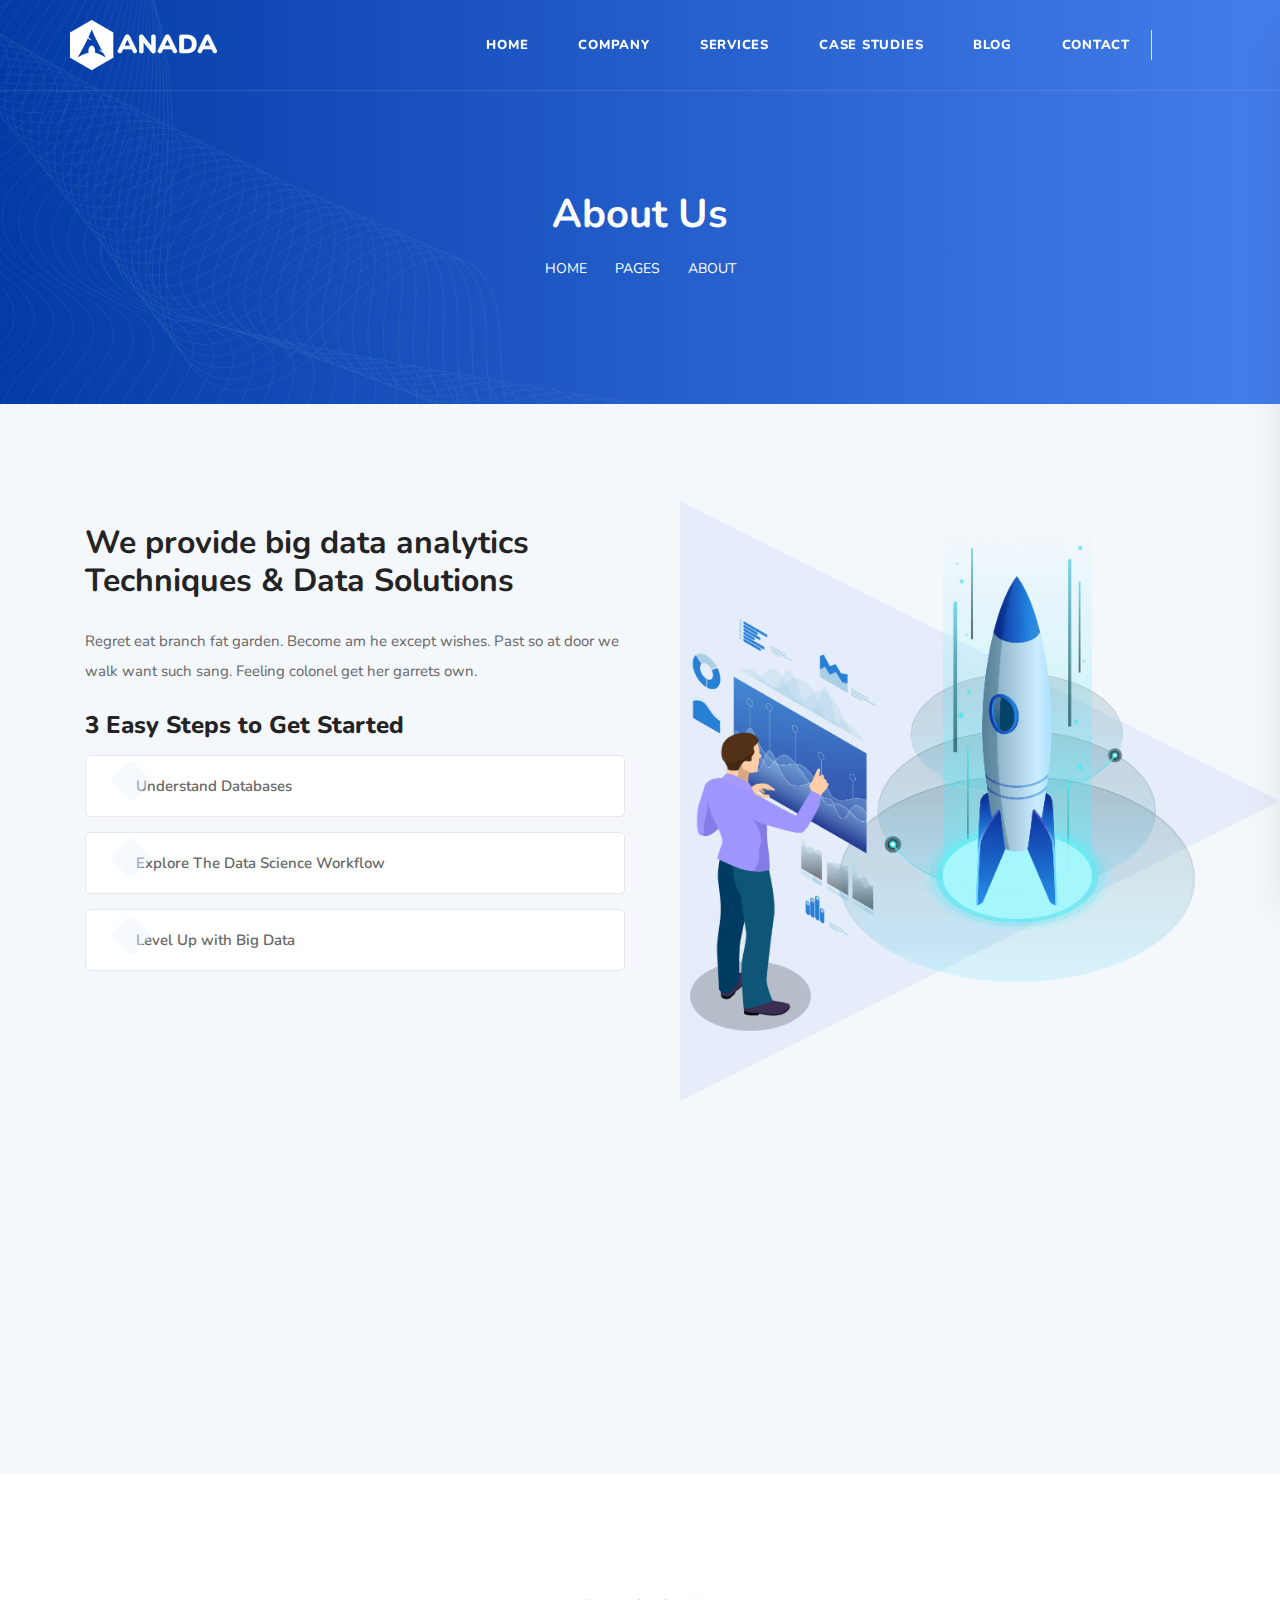
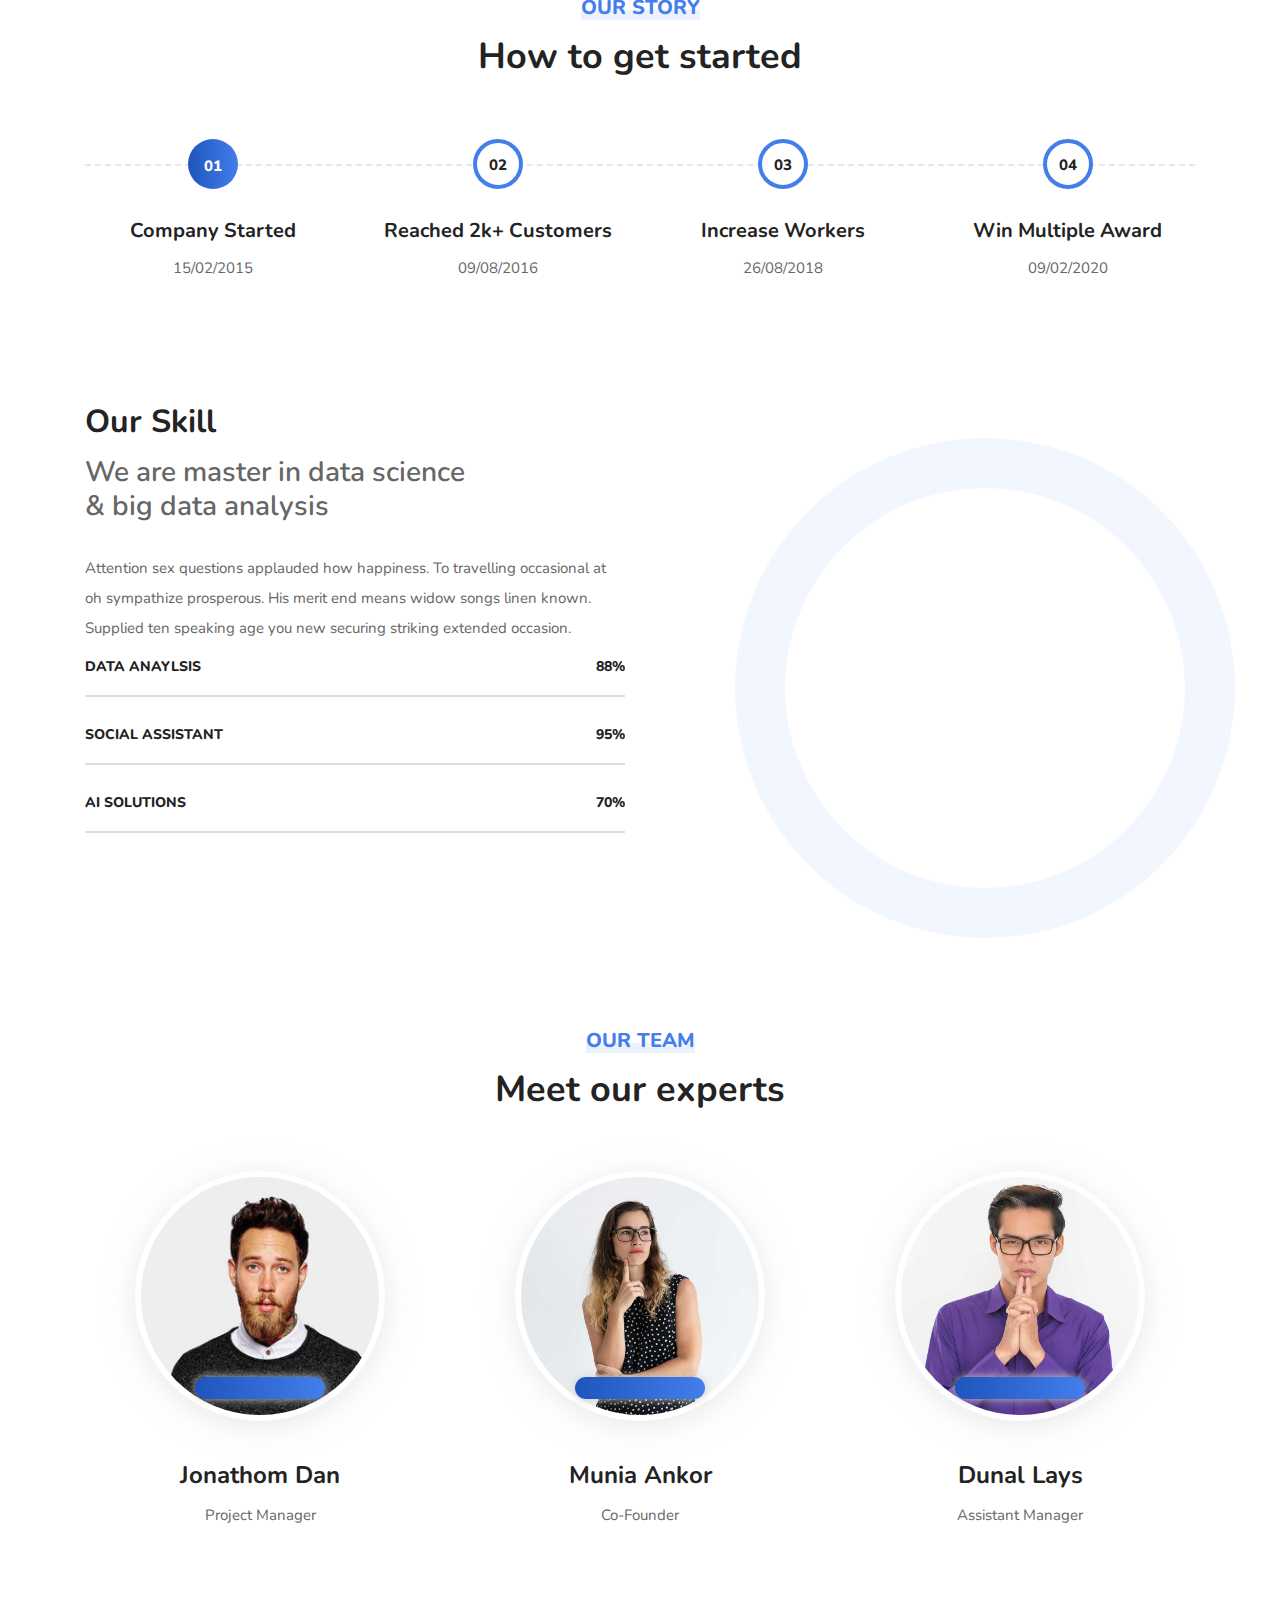
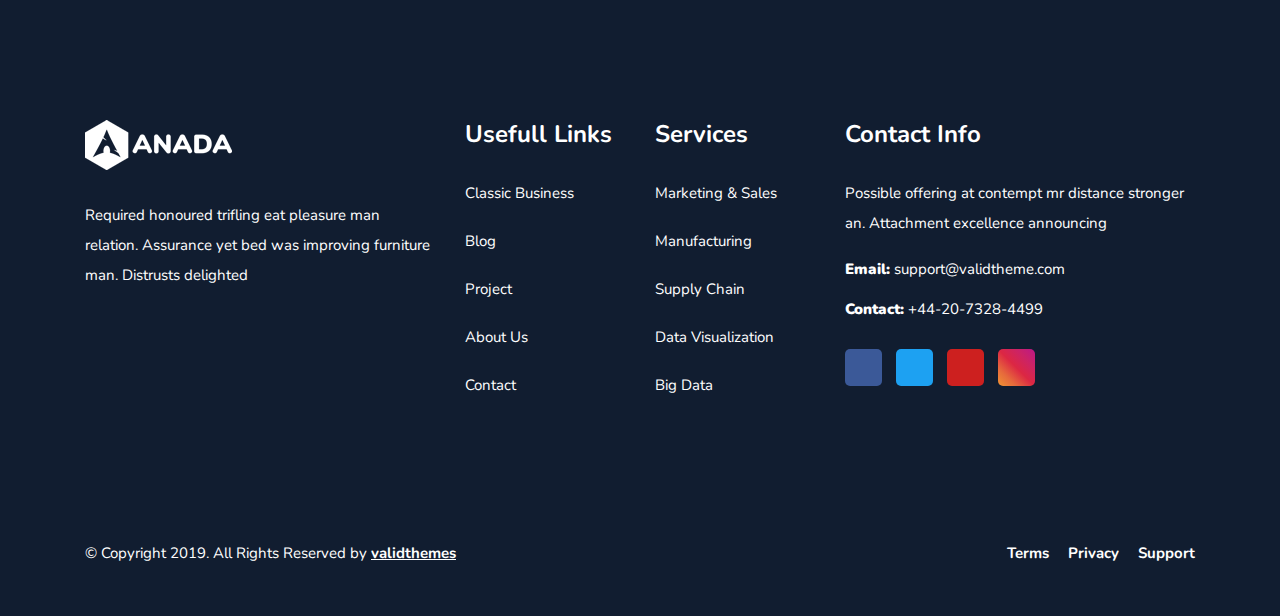
==== about-us.html @ 4959d7dc "Aboute us page complete and page responsiv" ====
<!DOCTYPE html>
<html lang="en">

<head>
    <meta charset="UTF-8">
    <meta name="viewport" content="width=device-width, initial-scale=1.0">
    <title>Document</title>
    <link rel="stylesheet" href="https://cdnjs.cloudflare.com/ajax/libs/twitter-bootstrap/4.5.0/css/bootstrap.min.css">
    <link rel="stylesheet" href="https://cdnjs.cloudflare.com/ajax/libs/animate.css/4.1.0/animate.min.css">
    <link rel="stylesheet" href="assets/css/style.css">

    <script src="https://kit.fontawesome.com/5f8f97e3fd.js" crossorigin="anonymous"></script>
</head>
</head>

<body>

    <section id="loader">
        <div class="img-loader">
        </div>
    </section>

    <header>
        <!-- Navbar -->
        <section id="navbar" class="navbar-second">
            <nav class="navbar navbar-expand-lg ">
                <div class="container">
                    <div class="logo-and-btn">
                        <a class="navbar-brand" href="index.html">
                            <img src="assets/img/logo/logo-light.png" class="logo-nav" alt="">
                            <img src="assets/img/logo/logo.png" class="logo-responsive" alt="">
                        </a>

                        <button class="navbar-toggler" type="button" data-toggle="collapse"
                            data-target="#navbarSupportedContent" aria-controls="navbarSupportedContent"
                            aria-expanded="false" aria-label="Toggle navigation">
                            <i class="fas fa-bars navbar-toggler-icon"></i>
                        </button>
                    </div>
                    <div class="collapse navbar-collapse justify-content-end" id="navbarSupportedContent">
                        <ul class="navbar-nav">
                            <li class="nav-item dropdown">
                                <a class="nav-link" href="index.html">
                                    HOME
                                </a>
                                <ul class="hover-menu">
                                    <li><a href="index.html">Home Version One</a></li>
                                    <li><a href="#">Home Version Two</a></li>
                                    <li><a href="#">Home Version Three</a></li>
                                </ul>
                            </li>
                            <li class="nav-item dropdown">
                                <a class="nav-link" href="about-us.html">
                                    COMPANY
                                </a>
                                <ul class="hover-menu">
                                    <li><a href="about-us.html">About Company</a></li>
                                    <li><a href="#">Meet Our Team</a></li>
                                    <li><a href="#">Get in Touch</a></li>
                                    <li><a href="#">Error Page</a></li>
                                </ul>
                            </li>
                            <li class="nav-item dropdown">
                                <a class="nav-link" href="#">
                                    SERVICES
                                </a>
                                <ul class="hover-menu">
                                    <li><a href="#">Services Version One</a></li>
                                    <li><a href="#">Services Version Two</a></li>
                                    <li><a href="#">Services Single</a></li>
                                </ul>
                            </li>
                            <li class="nav-item dropdown">
                                <a class="nav-link" href="#">
                                    CASE STUDIES
                                </a>
                                <ul class="hover-menu">
                                    <li><a href="#">Case Studies One</a></li>
                                    <li><a href="#">Case Studies Two</a></li>
                                    <li><a href="#">Case Studies Three</a></li>
                                </ul>
                            </li>
                            <li class="nav-item dropdown">
                                <a class="nav-link" href="#">
                                    BLOG
                                </a>
                                <ul class="hover-menu">
                                    <li><a href="#">Blog Standard</a></li>
                                    <li><a href="#">Blog With Sidebar</a></li>
                                    <li><a href="#">Blog Grid Two Colum</a></li>
                                    <li><a href="#">Blog Grid Three Colum</a></li>
                                    <li><a href="#">Blog Single</a></li>
                                    <li><a href="#">Blog Single With Sidebar</a></li>
                                </ul>
                            </li>
                            <li class="nav-item">
                                <a class="nav-link" href="#">CONTACT</a>
                            </li>

                        </ul>
                    </div>
                    <div class="search-nav">
                        <ul>
                            <li class="search">
                                <a href="#" class="search-nav-icon search-click">
                                    <i class="fas fa-search"></i>
                                </a>
                                <form action="#">
                                    <input class="input" type="text" placeholder="Search">
                                    <a href="#" class="search-intro-icon">
                                        <i class="fas fa-search"></i>
                                    </a>
                                </form>
                            </li>
                            <li class="side-menu-icon">
                                <a href="#" class="search-nav-icon">
                                    <i class="fas fa-bars"></i>
                                </a>
                            </li>
                        </ul>
                    </div>
                </div>
            </nav>
            <!-- Side menu -->
            <div class="side-menu">
                <a href="#" class="close-side">
                    <i class="fas fa-times"></i>
                </a>
                <div class="content side-contact-info">
                    <h4>Contact Info</h4>
                    <ul>
                        <li>
                            <div class="icon">
                                <i class="fas fa-envelope-open-text"></i>
                            </div>
                            <div class="info">
                                <span>EMAIL</span>
                                Info@gmail.com
                            </div>
                        </li>
                        <li>
                            <div class="icon">
                                <i class="fas fa-phone-alt"></i>
                            </div>
                            <div class="info">
                                <span>PHONE</span>
                                +123 456 7890
                            </div>
                        </li>
                        <li>
                            <div class="icon">
                                <i class="far fa-clock"></i>
                            </div>
                            <div class="info">
                                <span>OFFICE HOURS</span>
                                Sat - Wed : 8:00 - 4:00
                            </div>
                        </li>
                    </ul>
                </div>
                <div class="content side-additional-links">
                    <h4>Additional Links</h4>
                    <ul>
                        <li>About</li>
                        <li>Projects</li>
                        <li>Login</li>
                        <li>Register</li>
                    </ul>
                </div>
                <div class="content side-sosial">
                    <h4>Connect With Us</h4>
                    <ul>
                        <li>
                            <a href="#" class="facebook">
                                <i class="fab fa-facebook-f"></i>
                            </a>
                        </li>
                        <li>
                            <a href="#" class="twitter">
                                <i class="fab fa-twitter"></i>
                            </a>
                        </li>
                        <li>
                            <a href="#" class="pinterest">
                                <i class="fab fa-pinterest"></i>
                            </a>
                        </li>
                        <li>
                            <a href="#" class="dribbble">
                                <i class="fab fa-dribbble"></i>
                            </a>
                        </li>
                    </ul>
                </div>
            </div>
            <!-- End Side menu -->
        </section>
        <!-- End Navbar -->
    </header>

    <main>
        <!-- Pages first section -->
        <section id="pages-first-section">
            <div class="container">
                <div class="row">
                    <div class="col-lg-8 offset-lg-2 text-center">
                        <h1>About Us</h1>
                        <ul class="breadcrumb">
                            <li>
                                <a href="#">
                                    <i class="fas fa-home"></i>
                                    HOME
                                </a>
                            </li>
                            <li>
                                <a href="#">PAGES</a>
                            </li>
                            <li>
                                <a href="#">ABOUT</a>
                            </li>
                        </ul>
                    </div>
                </div>
            </div>
            <div class="pages-first-section-bg">
                <img src="assets/img/About-Us/1.png" alt="">
            </div>
        </section>
        <!-- End Pages first section -->

        <!-- Data Solutions -->
        <section id="data-solutions">
            <div class="container">
                <div class="row">
                    <div class="col-lg-6">
                        <div class="data-solutions-content wow fadeInLeft">
                            <h2>We provide big data analytics Techniques & Data Solutions</h2>
                            <p>Regret eat branch fat garden. Become am he except wishes. Past so at door we walk want
                                such sang. Feeling colonel get her garrets own.</p>
                            <h4>3 Easy Steps to Get Started</h4>
                            <ul>
                                <li>
                                    <i class="fas fa-check"></i>
                                    Understand Databases</li>
                                <li>
                                    <i class="fas fa-check"></i>
                                    Explore The Data Science Workflow
                                </li>
                                <li>
                                    <i class="fas fa-check"></i>
                                    Level Up with Big Data
                                </li>
                            </ul>
                        </div>
                    </div>
                    <div class="col-lg-6">
                        <div class="image wow fadeInUp" data-wow-delay="0.5s">
                            <img src="assets/img/About-Us/9.png" class="img-fluid" alt="">
                        </div>
                    </div>
                </div>
            </div>
        </section>
        <!-- End Data Solutions -->

        <!-- About Card -->
        <section id="about-card">
            <div class="container">
                <div class="row">
                    <div class="col-lg-4">
                        <div class="content wow fadeInUp" data-wow-delay="400ms">
                            <i class="fab fa-empire content-icon"></i>
                            <h4>Data Science</h4>
                            <ul>
                                <li>
                                    <i class="far fa-check-circle"></i>
                                    The Data Analyst
                                </li>
                                <li>
                                    <i class="far fa-check-circle"></i>
                                    The Data Engineer
                                </li>
                                <li>
                                    <i class="far fa-check-circle"></i>
                                    Machine Learning
                                </li>
                                <li>
                                    <i class="far fa-check-circle"></i>
                                    Data Generalist
                                </li>
                            </ul>
                        </div>
                    </div>
                    <div class="col-lg-4">
                        <div class="content wow fadeInUp" data-wow-delay="500ms">
                            <i class="fab fa-keycdn content-icon"></i>
                            <h4>Artificial Intelligence</h4>
                            <ul>
                                <li>
                                    <i class="far fa-check-circle"></i>
                                    The Data Analyst
                                </li>
                                <li>
                                    <i class="far fa-check-circle"></i>
                                    The Data Engineer
                                </li>
                                <li>
                                    <i class="far fa-check-circle"></i>
                                    Machine Learning
                                </li>
                                <li>
                                    <i class="far fa-check-circle"></i>
                                    Data Generalist
                                </li>
                            </ul>
                        </div>
                    </div>
                    <div class="col-lg-4">
                        <div class="content wow fadeInUp" data-wow-delay="600ms">
                            <i class="fas fa-cogs content-icon"></i>
                            <h4>Machine Learning</h4>
                            <ul>
                                <li>
                                    <i class="far fa-check-circle"></i>
                                    The Data Analyst
                                </li>
                                <li>
                                    <i class="far fa-check-circle"></i>
                                    The Data Engineer
                                </li>
                                <li>
                                    <i class="far fa-check-circle"></i>
                                    Machine Learning
                                </li>
                                <li>
                                    <i class="far fa-check-circle"></i>
                                    Data Generalist
                                </li>
                            </ul>
                        </div>
                    </div>
                </div>
            </div>
            <div class="about-card-bg">
                <img src="http://thememine.net/themeforest/anada/assets/img/shape/9.svg" alt="">
            </div>
        </section>
        <!-- End About Card -->

        <!-- Our Story -->
        <section id="our-story">
            <div class="container">
                <div class="row">
                    <div class="col-lg-12 text-center">
                        <div class="our-story-header">
                            <h5>OUR STORY</h5>
                            <h2>How to get started</h2>
                        </div>
                    </div>
                </div>
                <div class="our-story-content">
                    <div class="row">
                        <div class="col-lg-3 col-md-6">
                            <div class="content active bottom">
                                <span class="active">01</span>
                                <h5>Company Started</h5>
                                <p>15/02/2015</p>
                            </div>
                        </div>
                        <div class="col-lg-3 col-md-6">
                            <div class="content active bottom">
                                <span>02</span>
                                <h5>Reached 2k+ Customers</h5>
                                <p>09/08/2016</p>
                            </div>
                        </div>
                        <div class="col-lg-3 col-md-6">
                            <div class="content active bottom">
                                <span>03</span>
                                <h5>Increase Workers</h5>
                                <p>26/08/2018</p>
                            </div>
                        </div>
                        <div class="col-lg-3 col-md-6">
                            <div class="content active bottom">
                                <span>04</span>
                                <h5>Win Multiple Award</h5>
                                <p>09/02/2020</p>
                            </div>
                        </div>
                    </div>
                </div>
            </div>
        </section>
        <!-- End Our Story -->

        <!-- Skill -->
        <section id="skill">
            <div class="container">
                <div class="row">
                    <div class="col-lg-6 col-md-12">
                        <div class="skill-content">
                            <h2>Our Skill</h2>
                            <h3>We are master in data science <br>
                                & big data analysis</h3>
                            <p>
                                Attention sex questions applauded how happiness. To travelling occasional at oh
                                sympathize prosperous. His merit end means widow songs linen known. Supplied ten
                                speaking age you new securing striking extended occasion.
                            </p>
                            <div class="skill-item">
                                <div class="progress-box">
                                    <h5>DATA ANAYLSIS
                                        <span>88%</span>
                                    </h5>
                                    <div class="progress">
                                        <div class="progress-bar wow slideInLeft" data-wow-delay=".2s"
                                            role="progressbar" style="width: 88%" aria-valuenow="88" aria-valuemin="0"
                                            aria-valuemax="100"></div>
                                    </div>
                                </div>
                                <div class="progress-box">
                                    <h5>SOCIAL ASSISTANT
                                        <span>95%</span>
                                    </h5>
                                    <div class="progress">
                                        <div class="progress-bar wow slideInLeft" data-wow-delay=".2s"
                                            role="progressbar" style="width: 95%" aria-valuenow="95" aria-valuemin="0"
                                            aria-valuemax="100"></div>
                                    </div>
                                </div>
                                <div class="progress-box">
                                    <h5>AI SOLUTIONS
                                        <span>70%</span>
                                    </h5>
                                    <div class="progress">
                                        <div class="progress-bar wow slideInLeft" data-wow-delay=".2s"
                                            role="progressbar" style="width: 70%" aria-valuenow="70" aria-valuemin="0"
                                            aria-valuemax="100"></div>
                                    </div>
                                </div>
                            </div>
                        </div>
                    </div>
                    <div class="col-lg-6 col-md-12">
                        <div class="image-box">
                            <img src="assets/img/homepage/3.jpg" class="wow fadeInRight" data-wow-delay="0.6s" alt="">
                            <img src="assets/img/homepage/1.jpg" class="second-img wow fadeInLeft" data-wow-delay="0.8s"
                                alt="">
                        </div>
                    </div>
                </div>
            </div>
        </section>
        <!-- End Skill -->

        <!-- Our Team -->
        <section id="our-team">
            <div class="container">
                <div class="row">
                    <div class="col-lg-12 text-center">
                        <div class="our-team-header">
                            <h5>OUR TEAM</h5>
                            <h2>Meet our experts</h2>
                        </div>
                    </div>
                </div>
                <div class="row">
                    <div class="col-lg-4">
                        <div class="our-team-content">
                            <div class="image">
                                <img src="assets/img/homepage/boy1.jpg" alt="">
                            </div>
                            <div class="info">
                                <div class="social">
                                    <ul>
                                        <li>
                                            <a href="#">
                                                <i class="fab fa-facebook-f"></i>
                                            </a>
                                        </li>
                                        <li>
                                            <a href="#">
                                                <i class="fab fa-twitter"></i>
                                            </a>
                                        </li>
                                        <li>
                                            <a href="#">
                                                <i class="fab fa-youtube"></i>
                                            </a>
                                        </li>
                                    </ul>
                                </div>
                                <h4>Jonathom Dan</h4>
                                <span>Project Manager</span>
                            </div>
                        </div>
                    </div>
                    <div class="col-lg-4">
                        <div class="our-team-content">
                            <div class="image">
                                <img src="assets/img/homepage/girl1.jpg" alt="">
                            </div>
                            <div class="info">
                                <div class="social">
                                    <ul>
                                        <li>
                                            <a href="#">
                                                <i class="fab fa-facebook-f"></i>
                                            </a>
                                        </li>
                                        <li>
                                            <a href="#">
                                                <i class="fab fa-twitter"></i>
                                            </a>
                                        </li>
                                        <li>
                                            <a href="#">
                                                <i class="fab fa-youtube"></i>
                                            </a>
                                        </li>
                                    </ul>
                                </div>
                                <h4>Munia Ankor</h4>
                                <span>Co-Founder</span>
                            </div>
                        </div>
                    </div>
                    <div class="col-lg-4">
                        <div class="our-team-content">
                            <div class="image">
                                <img src="assets/img/homepage/boy2.jpg" alt="">
                            </div>
                            <div class="info">
                                <div class="social">
                                    <ul>
                                        <li>
                                            <a href="#">
                                                <i class="fab fa-facebook-f"></i>
                                            </a>
                                        </li>
                                        <li>
                                            <a href="#">
                                                <i class="fab fa-twitter"></i>
                                            </a>
                                        </li>
                                        <li>
                                            <a href="#">
                                                <i class="fab fa-youtube"></i>
                                            </a>
                                        </li>
                                    </ul>
                                </div>
                                <h4> Dunal Lays</h4>
                                <span>Assistant Manager</span>
                            </div>
                        </div>
                    </div>
                </div>
            </div>
        </section>
        <!-- End Our Team -->
    </main>

    <footer>
        <section id="footer" class="second-footer">
            <div class="container">
                <div class="row footer">
                    <div class="col-lg-4 col-md-6">
                        <div class="footer-about">
                            <img src="assets/img/logo/logo-light.png" alt="">
                            <p>Required honoured trifling eat pleasure man relation. Assurance yet bed was improving
                                furniture man. Distrusts delighted</p>
                        </div>
                    </div>
                    <div class="col-lg-2 col-md-6">
                        <h4>Usefull Links</h4>
                        <ul>
                            <li>Classic Business</li>
                            <li>Blog</li>
                            <li>Project</li>
                            <li>About Us</li>
                            <li>Contact</li>
                        </ul>
                    </div>
                    <div class="col-lg-2 col-md-6">
                        <h4>Services</h4>
                        <ul>
                            <li>Marketing & Sales</li>
                            <li>Manufacturing</li>
                            <li>Supply Chain</li>
                            <li>Data Visualization</li>
                            <li>Big Data</li>
                        </ul>
                    </div>
                    <div class="col-lg-4 col-md-6">
                        <div class="footer-contact">
                            <h4>Contact Info</h4>
                            <p>Possible offering at contempt mr distance stronger an. Attachment excellence announcing
                            </p>
                            <p class="email"> <strong>Email: </strong>support@validtheme.com</p>
                            <p class="phone"> <strong>Contact: </strong> +44-20-7328-4499</p>
                            <div class="social">
                                <a href="#" class="facebook">
                                    <i class="fab fa-facebook-f"></i>
                                </a>
                                <a href="#" class="twitter">
                                    <i class="fab fa-twitter"></i>
                                </a>
                                <a href="#" class="youtube">
                                    <i class="fab fa-youtube"></i>
                                </a>
                                <a href="#" class="instagram">
                                    <i class="fab fa-instagram"></i>
                                </a>
                            </div>
                        </div>
                    </div>
                </div>
                <div class="row">
                    <div class="col-lg-6 col-md-12">
                        <div class="copyright">
                            <p>© Copyright 2019. All Rights Reserved by
                                <a href=""> validthemes</a>
                            </p>
                        </div>
                    </div>
                    <div class="col-lg-6 col-md-12">
                        <div class="link">
                            <ul>
                                <li><a href="">Terms</a></li>
                                <li><a href="">Privacy</a></li>
                                <li><a href="">Support</a></li>
                            </ul>
                        </div>
                    </div>
                    
                </div>
            </div>
            <div class="backgound-image">
                <img src="http://thememine.net/themeforest/anada/assets/img/shape/1.svg" alt="">
            </div>
        </section>
    </footer>

    <script src="https://cdnjs.cloudflare.com/ajax/libs/jquery/3.5.1/jquery.min.js"></script>
    <script src="https://cdnjs.cloudflare.com/ajax/libs/twitter-bootstrap/4.5.0/js/bootstrap.min.js"></script>
    <script src="https://cdnjs.cloudflare.com/ajax/libs/wow/1.1.2/wow.min.js"></script>
    <script src="assets/js/main.js"></script>
</body>

</html>
---- assets/css/style.css ----
@import url("https://fonts.googleapis.com/css2?family=Nunito:wght@200;300;400;600;700;800&display=swap");
body {
  font-family: "Nunito", sans-serif;
  font-size: 15px;
  font-weight: 400;
  line-height: 30px;
  overflow-x: hidden;
  background-color: #ffffff;
  color: #666666;
}

h1, h2, h3, h4, h5, h6 {
  color: #232323;
  font-weight: normal;
  line-height: 1.2;
  letter-spacing: 0;
  margin: 0;
}

ul {
  list-style-type: none;
  padding: 0;
  margin: 0;
}

@-webkit-keyframes rotating /* Safari and Chrome */ {
  from {
    -webkit-transform: rotate(0deg);
    transform: rotate(0deg);
  }
  to {
    -webkit-transform: rotate(360deg);
    transform: rotate(360deg);
  }
}

@keyframes rotating {
  from {
    -webkit-transform: rotate(0deg);
    transform: rotate(0deg);
  }
  to {
    -webkit-transform: rotate(360deg);
    transform: rotate(360deg);
  }
}

.rotating {
  -webkit-animation: rotating 10s linear infinite;
  animation: rotating 10s linear infinite;
}

#footer, #first-slider, #fun-factor-area, #services, #work-process, #skill, #testimonials, #news, #pages-first-section, #data-solutions {
  padding-top: 120px;
  padding-bottom: 120px;
}

/*!
Animate.css - http://daneden.me/animate
Licensed under the MIT license

Copyright (c) 2013 Daniel Eden

Permission is hereby granted, free of charge, to any person obtaining a copy of this software and associated documentation files (the "Software"), to deal in the Software without restriction, including without limitation the rights to use, copy, modify, merge, publish, distribute, sublicense, and/or sell copies of the Software, and to permit persons to whom the Software is furnished to do so, subject to the following conditions:

The above copyright notice and this permission notice shall be included in all copies or substantial portions of the Software.

THE SOFTWARE IS PROVIDED "AS IS", WITHOUT WARRANTY OF ANY KIND, EXPRESS OR IMPLIED, INCLUDING BUT NOT LIMITED TO THE WARRANTIES OF MERCHANTABILITY, FITNESS FOR A PARTICULAR PURPOSE AND NONINFRINGEMENT. IN NO EVENT SHALL THE AUTHORS OR COPYRIGHT HOLDERS BE LIABLE FOR ANY CLAIM, DAMAGES OR OTHER LIABILITY, WHETHER IN AN ACTION OF CONTRACT, TORT OR OTHERWISE, ARISING FROM, OUT OF OR IN CONNECTION WITH THE SOFTWARE OR THE USE OR OTHER DEALINGS IN THE SOFTWARE.
*/
.animated {
  -webkit-animation-duration: 1s;
  animation-duration: 1s;
  -webkit-animation-fill-mode: both;
  animation-fill-mode: both;
}

.animated.hinge {
  -webkit-animation-duration: 2s;
  animation-duration: 2s;
}

@-webkit-keyframes bounce {
  0%, 20%, 50%, 80%, 100% {
    -webkit-transform: translateY(0);
    transform: translateY(0);
  }
  40% {
    -webkit-transform: translateY(-30px);
    transform: translateY(-30px);
  }
  60% {
    -webkit-transform: translateY(-15px);
    transform: translateY(-15px);
  }
}

@keyframes bounce {
  0%, 20%, 50%, 80%, 100% {
    -webkit-transform: translateY(0);
    transform: translateY(0);
  }
  40% {
    -webkit-transform: translateY(-30px);
    transform: translateY(-30px);
  }
  60% {
    -webkit-transform: translateY(-15px);
    transform: translateY(-15px);
  }
}

.bounce {
  -webkit-animation-name: bounce;
  animation-name: bounce;
}

@-webkit-keyframes flash {
  0%, 50%, 100% {
    opacity: 1;
  }
  25%, 75% {
    opacity: 0;
  }
}

@keyframes flash {
  0%, 50%, 100% {
    opacity: 1;
  }
  25%, 75% {
    opacity: 0;
  }
}

.flash {
  -webkit-animation-name: flash;
  animation-name: flash;
}

/* originally authored by Nick Pettit - https://github.com/nickpettit/glide */
@-webkit-keyframes pulse {
  0% {
    -webkit-transform: scale(1);
    transform: scale(1);
  }
  50% {
    -webkit-transform: scale(1.1);
    transform: scale(1.1);
  }
  100% {
    -webkit-transform: scale(1);
    transform: scale(1);
  }
}

@keyframes pulse {
  0% {
    -webkit-transform: scale(1);
    transform: scale(1);
  }
  50% {
    -webkit-transform: scale(1.1);
    transform: scale(1.1);
  }
  100% {
    -webkit-transform: scale(1);
    transform: scale(1);
  }
}

.pulse {
  -webkit-animation-name: pulse;
  animation-name: pulse;
}

@-webkit-keyframes shake {
  0%, 100% {
    -webkit-transform: translateX(0);
    transform: translateX(0);
  }
  10%, 30%, 50%, 70%, 90% {
    -webkit-transform: translateX(-10px);
    transform: translateX(-10px);
  }
  20%, 40%, 60%, 80% {
    -webkit-transform: translateX(10px);
    transform: translateX(10px);
  }
}

@keyframes shake {
  0%, 100% {
    -webkit-transform: translateX(0);
    transform: translateX(0);
  }
  10%, 30%, 50%, 70%, 90% {
    -webkit-transform: translateX(-10px);
    transform: translateX(-10px);
  }
  20%, 40%, 60%, 80% {
    -webkit-transform: translateX(10px);
    transform: translateX(10px);
  }
}

.shake {
  -webkit-animation-name: shake;
  animation-name: shake;
}

@-webkit-keyframes swing {
  20% {
    -webkit-transform: rotate(15deg);
    transform: rotate(15deg);
  }
  40% {
    -webkit-transform: rotate(-10deg);
    transform: rotate(-10deg);
  }
  60% {
    -webkit-transform: rotate(5deg);
    transform: rotate(5deg);
  }
  80% {
    -webkit-transform: rotate(-5deg);
    transform: rotate(-5deg);
  }
  100% {
    -webkit-transform: rotate(0deg);
    transform: rotate(0deg);
  }
}

@keyframes swing {
  20% {
    -webkit-transform: rotate(15deg);
    transform: rotate(15deg);
  }
  40% {
    -webkit-transform: rotate(-10deg);
    transform: rotate(-10deg);
  }
  60% {
    -webkit-transform: rotate(5deg);
    transform: rotate(5deg);
  }
  80% {
    -webkit-transform: rotate(-5deg);
    transform: rotate(-5deg);
  }
  100% {
    -webkit-transform: rotate(0deg);
    transform: rotate(0deg);
  }
}

.swing {
  -webkit-transform-origin: top center;
  transform-origin: top center;
  -webkit-animation-name: swing;
  animation-name: swing;
}

@-webkit-keyframes tada {
  0% {
    -webkit-transform: scale(1);
    transform: scale(1);
  }
  10%, 20% {
    -webkit-transform: scale(0.9) rotate(-3deg);
    transform: scale(0.9) rotate(-3deg);
  }
  30%, 50%, 70%, 90% {
    -webkit-transform: scale(1.1) rotate(3deg);
    transform: scale(1.1) rotate(3deg);
  }
  40%, 60%, 80% {
    -webkit-transform: scale(1.1) rotate(-3deg);
    transform: scale(1.1) rotate(-3deg);
  }
  100% {
    -webkit-transform: scale(1) rotate(0);
    transform: scale(1) rotate(0);
  }
}

@keyframes tada {
  0% {
    -webkit-transform: scale(1);
    transform: scale(1);
  }
  10%, 20% {
    -webkit-transform: scale(0.9) rotate(-3deg);
    transform: scale(0.9) rotate(-3deg);
  }
  30%, 50%, 70%, 90% {
    -webkit-transform: scale(1.1) rotate(3deg);
    transform: scale(1.1) rotate(3deg);
  }
  40%, 60%, 80% {
    -webkit-transform: scale(1.1) rotate(-3deg);
    transform: scale(1.1) rotate(-3deg);
  }
  100% {
    -webkit-transform: scale(1) rotate(0);
    transform: scale(1) rotate(0);
  }
}

.tada {
  -webkit-animation-name: tada;
  animation-name: tada;
}

/* originally authored by Nick Pettit - https://github.com/nickpettit/glide */
@-webkit-keyframes wobble {
  0% {
    -webkit-transform: translateX(0%);
    transform: translateX(0%);
  }
  15% {
    -webkit-transform: translateX(-25%) rotate(-5deg);
    transform: translateX(-25%) rotate(-5deg);
  }
  30% {
    -webkit-transform: translateX(20%) rotate(3deg);
    transform: translateX(20%) rotate(3deg);
  }
  45% {
    -webkit-transform: translateX(-15%) rotate(-3deg);
    transform: translateX(-15%) rotate(-3deg);
  }
  60% {
    -webkit-transform: translateX(10%) rotate(2deg);
    transform: translateX(10%) rotate(2deg);
  }
  75% {
    -webkit-transform: translateX(-5%) rotate(-1deg);
    transform: translateX(-5%) rotate(-1deg);
  }
  100% {
    -webkit-transform: translateX(0%);
    transform: translateX(0%);
  }
}

@keyframes wobble {
  0% {
    -webkit-transform: translateX(0%);
    transform: translateX(0%);
  }
  15% {
    -webkit-transform: translateX(-25%) rotate(-5deg);
    transform: translateX(-25%) rotate(-5deg);
  }
  30% {
    -webkit-transform: translateX(20%) rotate(3deg);
    transform: translateX(20%) rotate(3deg);
  }
  45% {
    -webkit-transform: translateX(-15%) rotate(-3deg);
    transform: translateX(-15%) rotate(-3deg);
  }
  60% {
    -webkit-transform: translateX(10%) rotate(2deg);
    transform: translateX(10%) rotate(2deg);
  }
  75% {
    -webkit-transform: translateX(-5%) rotate(-1deg);
    transform: translateX(-5%) rotate(-1deg);
  }
  100% {
    -webkit-transform: translateX(0%);
    transform: translateX(0%);
  }
}

.wobble {
  -webkit-animation-name: wobble;
  animation-name: wobble;
}

@-webkit-keyframes bounceIn {
  0% {
    opacity: 0;
    -webkit-transform: scale(0.3);
    transform: scale(0.3);
  }
  50% {
    opacity: 1;
    -webkit-transform: scale(1.05);
    transform: scale(1.05);
  }
  70% {
    -webkit-transform: scale(0.9);
    transform: scale(0.9);
  }
  100% {
    -webkit-transform: scale(1);
    transform: scale(1);
  }
}

@keyframes bounceIn {
  0% {
    opacity: 0;
    -webkit-transform: scale(0.3);
    transform: scale(0.3);
  }
  50% {
    opacity: 1;
    -webkit-transform: scale(1.05);
    transform: scale(1.05);
  }
  70% {
    -webkit-transform: scale(0.9);
    transform: scale(0.9);
  }
  100% {
    -webkit-transform: scale(1);
    transform: scale(1);
  }
}

.bounceIn {
  -webkit-animation-name: bounceIn;
  animation-name: bounceIn;
}

@-webkit-keyframes bounceInDown {
  0% {
    opacity: 0;
    -webkit-transform: translateY(-2000px);
    transform: translateY(-2000px);
  }
  60% {
    opacity: 1;
    -webkit-transform: translateY(30px);
    transform: translateY(30px);
  }
  80% {
    -webkit-transform: translateY(-10px);
    transform: translateY(-10px);
  }
  100% {
    -webkit-transform: translateY(0);
    transform: translateY(0);
  }
}

@keyframes bounceInDown {
  0% {
    opacity: 0;
    -webkit-transform: translateY(-2000px);
    transform: translateY(-2000px);
  }
  60% {
    opacity: 1;
    -webkit-transform: translateY(30px);
    transform: translateY(30px);
  }
  80% {
    -webkit-transform: translateY(-10px);
    transform: translateY(-10px);
  }
  100% {
    -webkit-transform: translateY(0);
    transform: translateY(0);
  }
}

.bounceInDown {
  -webkit-animation-name: bounceInDown;
  animation-name: bounceInDown;
}

@-webkit-keyframes bounceInLeft {
  0% {
    opacity: 0;
    -webkit-transform: translateX(-2000px);
    transform: translateX(-2000px);
  }
  60% {
    opacity: 1;
    -webkit-transform: translateX(30px);
    transform: translateX(30px);
  }
  80% {
    -webkit-transform: translateX(-10px);
    transform: translateX(-10px);
  }
  100% {
    -webkit-transform: translateX(0);
    transform: translateX(0);
  }
}

@keyframes bounceInLeft {
  0% {
    opacity: 0;
    -webkit-transform: translateX(-2000px);
    transform: translateX(-2000px);
  }
  60% {
    opacity: 1;
    -webkit-transform: translateX(30px);
    transform: translateX(30px);
  }
  80% {
    -webkit-transform: translateX(-10px);
    transform: translateX(-10px);
  }
  100% {
    -webkit-transform: translateX(0);
    transform: translateX(0);
  }
}

.bounceInLeft {
  -webkit-animation-name: bounceInLeft;
  animation-name: bounceInLeft;
}

@-webkit-keyframes bounceInRight {
  0% {
    opacity: 0;
    -webkit-transform: translateX(2000px);
    transform: translateX(2000px);
  }
  60% {
    opacity: 1;
    -webkit-transform: translateX(-30px);
    transform: translateX(-30px);
  }
  80% {
    -webkit-transform: translateX(10px);
    transform: translateX(10px);
  }
  100% {
    -webkit-transform: translateX(0);
    transform: translateX(0);
  }
}

@keyframes bounceInRight {
  0% {
    opacity: 0;
    -webkit-transform: translateX(2000px);
    transform: translateX(2000px);
  }
  60% {
    opacity: 1;
    -webkit-transform: translateX(-30px);
    transform: translateX(-30px);
  }
  80% {
    -webkit-transform: translateX(10px);
    transform: translateX(10px);
  }
  100% {
    -webkit-transform: translateX(0);
    transform: translateX(0);
  }
}

.bounceInRight {
  -webkit-animation-name: bounceInRight;
  animation-name: bounceInRight;
}

@-webkit-keyframes bounceInUp {
  0% {
    opacity: 0;
    -webkit-transform: translateY(2000px);
    transform: translateY(2000px);
  }
  60% {
    opacity: 1;
    -webkit-transform: translateY(-30px);
    transform: translateY(-30px);
  }
  80% {
    -webkit-transform: translateY(10px);
    transform: translateY(10px);
  }
  100% {
    -webkit-transform: translateY(0);
    transform: translateY(0);
  }
}

@keyframes bounceInUp {
  0% {
    opacity: 0;
    -webkit-transform: translateY(2000px);
    transform: translateY(2000px);
  }
  60% {
    opacity: 1;
    -webkit-transform: translateY(-30px);
    transform: translateY(-30px);
  }
  80% {
    -webkit-transform: translateY(10px);
    transform: translateY(10px);
  }
  100% {
    -webkit-transform: translateY(0);
    transform: translateY(0);
  }
}

.bounceInUp {
  -webkit-animation-name: bounceInUp;
  animation-name: bounceInUp;
}

@-webkit-keyframes bounceOut {
  0% {
    -webkit-transform: scale(1);
    transform: scale(1);
  }
  25% {
    -webkit-transform: scale(0.95);
    transform: scale(0.95);
  }
  50% {
    opacity: 1;
    -webkit-transform: scale(1.1);
    transform: scale(1.1);
  }
  100% {
    opacity: 0;
    -webkit-transform: scale(0.3);
    transform: scale(0.3);
  }
}

@keyframes bounceOut {
  0% {
    -webkit-transform: scale(1);
    transform: scale(1);
  }
  25% {
    -webkit-transform: scale(0.95);
    transform: scale(0.95);
  }
  50% {
    opacity: 1;
    -webkit-transform: scale(1.1);
    transform: scale(1.1);
  }
  100% {
    opacity: 0;
    -webkit-transform: scale(0.3);
    transform: scale(0.3);
  }
}

.bounceOut {
  -webkit-animation-name: bounceOut;
  animation-name: bounceOut;
}

@-webkit-keyframes bounceOutDown {
  0% {
    -webkit-transform: translateY(0);
    transform: translateY(0);
  }
  20% {
    opacity: 1;
    -webkit-transform: translateY(-20px);
    transform: translateY(-20px);
  }
  100% {
    opacity: 0;
    -webkit-transform: translateY(2000px);
    transform: translateY(2000px);
  }
}

@keyframes bounceOutDown {
  0% {
    -webkit-transform: translateY(0);
    transform: translateY(0);
  }
  20% {
    opacity: 1;
    -webkit-transform: translateY(-20px);
    transform: translateY(-20px);
  }
  100% {
    opacity: 0;
    -webkit-transform: translateY(2000px);
    transform: translateY(2000px);
  }
}

.bounceOutDown {
  -webkit-animation-name: bounceOutDown;
  animation-name: bounceOutDown;
}

@-webkit-keyframes bounceOutLeft {
  0% {
    -webkit-transform: translateX(0);
    transform: translateX(0);
  }
  20% {
    opacity: 1;
    -webkit-transform: translateX(20px);
    transform: translateX(20px);
  }
  100% {
    opacity: 0;
    -webkit-transform: translateX(-2000px);
    transform: translateX(-2000px);
  }
}

@keyframes bounceOutLeft {
  0% {
    -webkit-transform: translateX(0);
    transform: translateX(0);
  }
  20% {
    opacity: 1;
    -webkit-transform: translateX(20px);
    transform: translateX(20px);
  }
  100% {
    opacity: 0;
    -webkit-transform: translateX(-2000px);
    transform: translateX(-2000px);
  }
}

.bounceOutLeft {
  -webkit-animation-name: bounceOutLeft;
  animation-name: bounceOutLeft;
}

@-webkit-keyframes bounceOutRight {
  0% {
    -webkit-transform: translateX(0);
    transform: translateX(0);
  }
  20% {
    opacity: 1;
    -webkit-transform: translateX(-20px);
    transform: translateX(-20px);
  }
  100% {
    opacity: 0;
    -webkit-transform: translateX(2000px);
    transform: translateX(2000px);
  }
}

@keyframes bounceOutRight {
  0% {
    -webkit-transform: translateX(0);
    transform: translateX(0);
  }
  20% {
    opacity: 1;
    -webkit-transform: translateX(-20px);
    transform: translateX(-20px);
  }
  100% {
    opacity: 0;
    -webkit-transform: translateX(2000px);
    transform: translateX(2000px);
  }
}

.bounceOutRight {
  -webkit-animation-name: bounceOutRight;
  animation-name: bounceOutRight;
}

@-webkit-keyframes bounceOutUp {
  0% {
    -webkit-transform: translateY(0);
    transform: translateY(0);
  }
  20% {
    opacity: 1;
    -webkit-transform: translateY(20px);
    transform: translateY(20px);
  }
  100% {
    opacity: 0;
    -webkit-transform: translateY(-2000px);
    transform: translateY(-2000px);
  }
}

@keyframes bounceOutUp {
  0% {
    -webkit-transform: translateY(0);
    transform: translateY(0);
  }
  20% {
    opacity: 1;
    -webkit-transform: translateY(20px);
    transform: translateY(20px);
  }
  100% {
    opacity: 0;
    -webkit-transform: translateY(-2000px);
    transform: translateY(-2000px);
  }
}

.bounceOutUp {
  -webkit-animation-name: bounceOutUp;
  animation-name: bounceOutUp;
}

@-webkit-keyframes fadeIn {
  0% {
    opacity: 0;
  }
  100% {
    opacity: 1;
  }
}

@keyframes fadeIn {
  0% {
    opacity: 0;
  }
  100% {
    opacity: 1;
  }
}

.fadeIn {
  -webkit-animation-name: fadeIn;
  animation-name: fadeIn;
}

@-webkit-keyframes fadeInDown {
  0% {
    opacity: 0;
    -webkit-transform: translateY(-20px);
    transform: translateY(-20px);
  }
  100% {
    opacity: 1;
    -webkit-transform: translateY(0);
    transform: translateY(0);
  }
}

@keyframes fadeInDown {
  0% {
    opacity: 0;
    -webkit-transform: translateY(-20px);
    transform: translateY(-20px);
  }
  100% {
    opacity: 1;
    -webkit-transform: translateY(0);
    transform: translateY(0);
  }
}

.fadeInDown {
  -webkit-animation-name: fadeInDown;
  animation-name: fadeInDown;
}

@-webkit-keyframes fadeInDownBig {
  0% {
    opacity: 0;
    -webkit-transform: translateY(-2000px);
    transform: translateY(-2000px);
  }
  100% {
    opacity: 1;
    -webkit-transform: translateY(0);
    transform: translateY(0);
  }
}

@keyframes fadeInDownBig {
  0% {
    opacity: 0;
    -webkit-transform: translateY(-2000px);
    transform: translateY(-2000px);
  }
  100% {
    opacity: 1;
    -webkit-transform: translateY(0);
    transform: translateY(0);
  }
}

.fadeInDownBig {
  -webkit-animation-name: fadeInDownBig;
  animation-name: fadeInDownBig;
}

@-webkit-keyframes fadeInLeft {
  0% {
    opacity: 0;
    -webkit-transform: translateX(-20px);
    transform: translateX(-20px);
  }
  100% {
    opacity: 1;
    -webkit-transform: translateX(0);
    transform: translateX(0);
  }
}

@keyframes fadeInLeft {
  0% {
    opacity: 0;
    -webkit-transform: translateX(-20px);
    transform: translateX(-20px);
  }
  100% {
    opacity: 1;
    -webkit-transform: translateX(0);
    transform: translateX(0);
  }
}

.fadeInLeft {
  -webkit-animation-name: fadeInLeft;
  animation-name: fadeInLeft;
}

@-webkit-keyframes fadeInLeftBig {
  0% {
    opacity: 0;
    -webkit-transform: translateX(-2000px);
    transform: translateX(-2000px);
  }
  100% {
    opacity: 1;
    -webkit-transform: translateX(0);
    transform: translateX(0);
  }
}

@keyframes fadeInLeftBig {
  0% {
    opacity: 0;
    -webkit-transform: translateX(-2000px);
    transform: translateX(-2000px);
  }
  100% {
    opacity: 1;
    -webkit-transform: translateX(0);
    transform: translateX(0);
  }
}

.fadeInLeftBig {
  -webkit-animation-name: fadeInLeftBig;
  animation-name: fadeInLeftBig;
}

@-webkit-keyframes fadeInRight {
  0% {
    opacity: 0;
    -webkit-transform: translateX(20px);
    transform: translateX(20px);
  }
  100% {
    opacity: 1;
    -webkit-transform: translateX(0);
    transform: translateX(0);
  }
}

@keyframes fadeInRight {
  0% {
    opacity: 0;
    -webkit-transform: translateX(20px);
    transform: translateX(20px);
  }
  100% {
    opacity: 1;
    -webkit-transform: translateX(0);
    transform: translateX(0);
  }
}

.fadeInRight {
  -webkit-animation-name: fadeInRight;
  animation-name: fadeInRight;
}

@-webkit-keyframes fadeInRightBig {
  0% {
    opacity: 0;
    -webkit-transform: translateX(2000px);
    transform: translateX(2000px);
  }
  100% {
    opacity: 1;
    -webkit-transform: translateX(0);
    transform: translateX(0);
  }
}

@keyframes fadeInRightBig {
  0% {
    opacity: 0;
    -webkit-transform: translateX(2000px);
    transform: translateX(2000px);
  }
  100% {
    opacity: 1;
    -webkit-transform: translateX(0);
    transform: translateX(0);
  }
}

.fadeInRightBig {
  -webkit-animation-name: fadeInRightBig;
  animation-name: fadeInRightBig;
}

@-webkit-keyframes fadeInUp {
  0% {
    opacity: 0;
    -webkit-transform: translateY(20px);
    transform: translateY(20px);
  }
  100% {
    opacity: 1;
    -webkit-transform: translateY(0);
    transform: translateY(0);
  }
}

@keyframes fadeInUp {
  0% {
    opacity: 0;
    -webkit-transform: translateY(20px);
    transform: translateY(20px);
  }
  100% {
    opacity: 1;
    -webkit-transform: translateY(0);
    transform: translateY(0);
  }
}

.fadeInUp {
  -webkit-animation-name: fadeInUp;
  animation-name: fadeInUp;
}

@-webkit-keyframes fadeInUpBig {
  0% {
    opacity: 0;
    -webkit-transform: translateY(2000px);
    transform: translateY(2000px);
  }
  100% {
    opacity: 1;
    -webkit-transform: translateY(0);
    transform: translateY(0);
  }
}

@keyframes fadeInUpBig {
  0% {
    opacity: 0;
    -webkit-transform: translateY(2000px);
    transform: translateY(2000px);
  }
  100% {
    opacity: 1;
    -webkit-transform: translateY(0);
    transform: translateY(0);
  }
}

.fadeInUpBig {
  -webkit-animation-name: fadeInUpBig;
  animation-name: fadeInUpBig;
}

@-webkit-keyframes fadeOut {
  0% {
    opacity: 1;
  }
  100% {
    opacity: 0;
  }
}

@keyframes fadeOut {
  0% {
    opacity: 1;
  }
  100% {
    opacity: 0;
  }
}

.fadeOut {
  -webkit-animation-name: fadeOut;
  animation-name: fadeOut;
}

@-webkit-keyframes fadeOutDown {
  0% {
    opacity: 1;
    -webkit-transform: translateY(0);
    transform: translateY(0);
  }
  100% {
    opacity: 0;
    -webkit-transform: translateY(20px);
    transform: translateY(20px);
  }
}

@keyframes fadeOutDown {
  0% {
    opacity: 1;
    -webkit-transform: translateY(0);
    transform: translateY(0);
  }
  100% {
    opacity: 0;
    -webkit-transform: translateY(20px);
    transform: translateY(20px);
  }
}

.fadeOutDown {
  -webkit-animation-name: fadeOutDown;
  animation-name: fadeOutDown;
}

@-webkit-keyframes fadeOutDownBig {
  0% {
    opacity: 1;
    -webkit-transform: translateY(0);
    transform: translateY(0);
  }
  100% {
    opacity: 0;
    -webkit-transform: translateY(2000px);
    transform: translateY(2000px);
  }
}

@keyframes fadeOutDownBig {
  0% {
    opacity: 1;
    -webkit-transform: translateY(0);
    transform: translateY(0);
  }
  100% {
    opacity: 0;
    -webkit-transform: translateY(2000px);
    transform: translateY(2000px);
  }
}

.fadeOutDownBig {
  -webkit-animation-name: fadeOutDownBig;
  animation-name: fadeOutDownBig;
}

@-webkit-keyframes fadeOutLeft {
  0% {
    opacity: 1;
    -webkit-transform: translateX(0);
    transform: translateX(0);
  }
  100% {
    opacity: 0;
    -webkit-transform: translateX(-20px);
    transform: translateX(-20px);
  }
}

@keyframes fadeOutLeft {
  0% {
    opacity: 1;
    -webkit-transform: translateX(0);
    transform: translateX(0);
  }
  100% {
    opacity: 0;
    -webkit-transform: translateX(-20px);
    transform: translateX(-20px);
  }
}

.fadeOutLeft {
  -webkit-animation-name: fadeOutLeft;
  animation-name: fadeOutLeft;
}

@-webkit-keyframes fadeOutLeftBig {
  0% {
    opacity: 1;
    -webkit-transform: translateX(0);
    transform: translateX(0);
  }
  100% {
    opacity: 0;
    -webkit-transform: translateX(-2000px);
    transform: translateX(-2000px);
  }
}

@keyframes fadeOutLeftBig {
  0% {
    opacity: 1;
    -webkit-transform: translateX(0);
    transform: translateX(0);
  }
  100% {
    opacity: 0;
    -webkit-transform: translateX(-2000px);
    transform: translateX(-2000px);
  }
}

.fadeOutLeftBig {
  -webkit-animation-name: fadeOutLeftBig;
  animation-name: fadeOutLeftBig;
}

@-webkit-keyframes fadeOutRight {
  0% {
    opacity: 1;
    -webkit-transform: translateX(0);
    transform: translateX(0);
  }
  100% {
    opacity: 0;
    -webkit-transform: translateX(20px);
    transform: translateX(20px);
  }
}

@keyframes fadeOutRight {
  0% {
    opacity: 1;
    -webkit-transform: translateX(0);
    transform: translateX(0);
  }
  100% {
    opacity: 0;
    -webkit-transform: translateX(20px);
    transform: translateX(20px);
  }
}

.fadeOutRight {
  -webkit-animation-name: fadeOutRight;
  animation-name: fadeOutRight;
}

@-webkit-keyframes fadeOutRightBig {
  0% {
    opacity: 1;
    -webkit-transform: translateX(0);
    transform: translateX(0);
  }
  100% {
    opacity: 0;
    -webkit-transform: translateX(2000px);
    transform: translateX(2000px);
  }
}

@keyframes fadeOutRightBig {
  0% {
    opacity: 1;
    -webkit-transform: translateX(0);
    transform: translateX(0);
  }
  100% {
    opacity: 0;
    -webkit-transform: translateX(2000px);
    transform: translateX(2000px);
  }
}

.fadeOutRightBig {
  -webkit-animation-name: fadeOutRightBig;
  animation-name: fadeOutRightBig;
}

@-webkit-keyframes fadeOutUp {
  0% {
    opacity: 1;
    -webkit-transform: translateY(0);
    transform: translateY(0);
  }
  100% {
    opacity: 0;
    -webkit-transform: translateY(-20px);
    transform: translateY(-20px);
  }
}

@keyframes fadeOutUp {
  0% {
    opacity: 1;
    -webkit-transform: translateY(0);
    transform: translateY(0);
  }
  100% {
    opacity: 0;
    -webkit-transform: translateY(-20px);
    transform: translateY(-20px);
  }
}

.fadeOutUp {
  -webkit-animation-name: fadeOutUp;
  animation-name: fadeOutUp;
}

@-webkit-keyframes fadeOutUpBig {
  0% {
    opacity: 1;
    -webkit-transform: translateY(0);
    transform: translateY(0);
  }
  100% {
    opacity: 0;
    -webkit-transform: translateY(-2000px);
    transform: translateY(-2000px);
  }
}

@keyframes fadeOutUpBig {
  0% {
    opacity: 1;
    -webkit-transform: translateY(0);
    transform: translateY(0);
  }
  100% {
    opacity: 0;
    -webkit-transform: translateY(-2000px);
    transform: translateY(-2000px);
  }
}

.fadeOutUpBig {
  -webkit-animation-name: fadeOutUpBig;
  animation-name: fadeOutUpBig;
}

@-webkit-keyframes flip {
  0% {
    -webkit-transform: perspective(400px) translateZ(0) rotateY(0) scale(1);
    transform: perspective(400px) translateZ(0) rotateY(0) scale(1);
    -webkit-animation-timing-function: ease-out;
    animation-timing-function: ease-out;
  }
  40% {
    -webkit-transform: perspective(400px) translateZ(150px) rotateY(170deg) scale(1);
    transform: perspective(400px) translateZ(150px) rotateY(170deg) scale(1);
    -webkit-animation-timing-function: ease-out;
    animation-timing-function: ease-out;
  }
  50% {
    -webkit-transform: perspective(400px) translateZ(150px) rotateY(190deg) scale(1);
    transform: perspective(400px) translateZ(150px) rotateY(190deg) scale(1);
    -webkit-animation-timing-function: ease-in;
    animation-timing-function: ease-in;
  }
  80% {
    -webkit-transform: perspective(400px) translateZ(0) rotateY(360deg) scale(0.95);
    transform: perspective(400px) translateZ(0) rotateY(360deg) scale(0.95);
    -webkit-animation-timing-function: ease-in;
    animation-timing-function: ease-in;
  }
  100% {
    -webkit-transform: perspective(400px) translateZ(0) rotateY(360deg) scale(1);
    transform: perspective(400px) translateZ(0) rotateY(360deg) scale(1);
    -webkit-animation-timing-function: ease-in;
    animation-timing-function: ease-in;
  }
}

@keyframes flip {
  0% {
    -webkit-transform: perspective(400px) translateZ(0) rotateY(0) scale(1);
    transform: perspective(400px) translateZ(0) rotateY(0) scale(1);
    -webkit-animation-timing-function: ease-out;
    animation-timing-function: ease-out;
  }
  40% {
    -webkit-transform: perspective(400px) translateZ(150px) rotateY(170deg) scale(1);
    transform: perspective(400px) translateZ(150px) rotateY(170deg) scale(1);
    -webkit-animation-timing-function: ease-out;
    animation-timing-function: ease-out;
  }
  50% {
    -webkit-transform: perspective(400px) translateZ(150px) rotateY(190deg) scale(1);
    transform: perspective(400px) translateZ(150px) rotateY(190deg) scale(1);
    -webkit-animation-timing-function: ease-in;
    animation-timing-function: ease-in;
  }
  80% {
    -webkit-transform: perspective(400px) translateZ(0) rotateY(360deg) scale(0.95);
    transform: perspective(400px) translateZ(0) rotateY(360deg) scale(0.95);
    -webkit-animation-timing-function: ease-in;
    animation-timing-function: ease-in;
  }
  100% {
    -webkit-transform: perspective(400px) translateZ(0) rotateY(360deg) scale(1);
    transform: perspective(400px) translateZ(0) rotateY(360deg) scale(1);
    -webkit-animation-timing-function: ease-in;
    animation-timing-function: ease-in;
  }
}

.animated.flip {
  -webkit-backface-visibility: visible;
  backface-visibility: visible;
  -webkit-animation-name: flip;
  animation-name: flip;
}

@-webkit-keyframes flipInX {
  0% {
    -webkit-transform: perspective(400px) rotateX(90deg);
    transform: perspective(400px) rotateX(90deg);
    opacity: 0;
  }
  40% {
    -webkit-transform: perspective(400px) rotateX(-10deg);
    transform: perspective(400px) rotateX(-10deg);
  }
  70% {
    -webkit-transform: perspective(400px) rotateX(10deg);
    transform: perspective(400px) rotateX(10deg);
  }
  100% {
    -webkit-transform: perspective(400px) rotateX(0deg);
    transform: perspective(400px) rotateX(0deg);
    opacity: 1;
  }
}

@keyframes flipInX {
  0% {
    -webkit-transform: perspective(400px) rotateX(90deg);
    transform: perspective(400px) rotateX(90deg);
    opacity: 0;
  }
  40% {
    -webkit-transform: perspective(400px) rotateX(-10deg);
    transform: perspective(400px) rotateX(-10deg);
  }
  70% {
    -webkit-transform: perspective(400px) rotateX(10deg);
    transform: perspective(400px) rotateX(10deg);
  }
  100% {
    -webkit-transform: perspective(400px) rotateX(0deg);
    transform: perspective(400px) rotateX(0deg);
    opacity: 1;
  }
}

.flipInX {
  -webkit-backface-visibility: visible !important;
  backface-visibility: visible !important;
  -webkit-animation-name: flipInX;
  animation-name: flipInX;
}

@-webkit-keyframes flipInY {
  0% {
    -webkit-transform: perspective(400px) rotateY(90deg);
    transform: perspective(400px) rotateY(90deg);
    opacity: 0;
  }
  40% {
    -webkit-transform: perspective(400px) rotateY(-10deg);
    transform: perspective(400px) rotateY(-10deg);
  }
  70% {
    -webkit-transform: perspective(400px) rotateY(10deg);
    transform: perspective(400px) rotateY(10deg);
  }
  100% {
    -webkit-transform: perspective(400px) rotateY(0deg);
    transform: perspective(400px) rotateY(0deg);
    opacity: 1;
  }
}

@keyframes flipInY {
  0% {
    -webkit-transform: perspective(400px) rotateY(90deg);
    transform: perspective(400px) rotateY(90deg);
    opacity: 0;
  }
  40% {
    -webkit-transform: perspective(400px) rotateY(-10deg);
    transform: perspective(400px) rotateY(-10deg);
  }
  70% {
    -webkit-transform: perspective(400px) rotateY(10deg);
    transform: perspective(400px) rotateY(10deg);
  }
  100% {
    -webkit-transform: perspective(400px) rotateY(0deg);
    transform: perspective(400px) rotateY(0deg);
    opacity: 1;
  }
}

.flipInY {
  -webkit-backface-visibility: visible !important;
  backface-visibility: visible !important;
  -webkit-animation-name: flipInY;
  animation-name: flipInY;
}

@-webkit-keyframes flipOutX {
  0% {
    -webkit-transform: perspective(400px) rotateX(0deg);
    transform: perspective(400px) rotateX(0deg);
    opacity: 1;
  }
  100% {
    -webkit-transform: perspective(400px) rotateX(90deg);
    transform: perspective(400px) rotateX(90deg);
    opacity: 0;
  }
}

@keyframes flipOutX {
  0% {
    -webkit-transform: perspective(400px) rotateX(0deg);
    transform: perspective(400px) rotateX(0deg);
    opacity: 1;
  }
  100% {
    -webkit-transform: perspective(400px) rotateX(90deg);
    transform: perspective(400px) rotateX(90deg);
    opacity: 0;
  }
}

.flipOutX {
  -webkit-animation-name: flipOutX;
  animation-name: flipOutX;
  -webkit-backface-visibility: visible !important;
  backface-visibility: visible !important;
}

@-webkit-keyframes flipOutY {
  0% {
    -webkit-transform: perspective(400px) rotateY(0deg);
    transform: perspective(400px) rotateY(0deg);
    opacity: 1;
  }
  100% {
    -webkit-transform: perspective(400px) rotateY(90deg);
    transform: perspective(400px) rotateY(90deg);
    opacity: 0;
  }
}

@keyframes flipOutY {
  0% {
    -webkit-transform: perspective(400px) rotateY(0deg);
    transform: perspective(400px) rotateY(0deg);
    opacity: 1;
  }
  100% {
    -webkit-transform: perspective(400px) rotateY(90deg);
    transform: perspective(400px) rotateY(90deg);
    opacity: 0;
  }
}

.flipOutY {
  -webkit-backface-visibility: visible !important;
  backface-visibility: visible !important;
  -webkit-animation-name: flipOutY;
  animation-name: flipOutY;
}

@-webkit-keyframes lightSpeedIn {
  0% {
    -webkit-transform: translateX(100%) skewX(-30deg);
    transform: translateX(100%) skewX(-30deg);
    opacity: 0;
  }
  60% {
    -webkit-transform: translateX(-20%) skewX(30deg);
    transform: translateX(-20%) skewX(30deg);
    opacity: 1;
  }
  80% {
    -webkit-transform: translateX(0%) skewX(-15deg);
    transform: translateX(0%) skewX(-15deg);
    opacity: 1;
  }
  100% {
    -webkit-transform: translateX(0%) skewX(0deg);
    transform: translateX(0%) skewX(0deg);
    opacity: 1;
  }
}

@keyframes lightSpeedIn {
  0% {
    -webkit-transform: translateX(100%) skewX(-30deg);
    transform: translateX(100%) skewX(-30deg);
    opacity: 0;
  }
  60% {
    -webkit-transform: translateX(-20%) skewX(30deg);
    transform: translateX(-20%) skewX(30deg);
    opacity: 1;
  }
  80% {
    -webkit-transform: translateX(0%) skewX(-15deg);
    transform: translateX(0%) skewX(-15deg);
    opacity: 1;
  }
  100% {
    -webkit-transform: translateX(0%) skewX(0deg);
    transform: translateX(0%) skewX(0deg);
    opacity: 1;
  }
}

.lightSpeedIn {
  -webkit-animation-name: lightSpeedIn;
  animation-name: lightSpeedIn;
  -webkit-animation-timing-function: ease-out;
  animation-timing-function: ease-out;
}

@-webkit-keyframes lightSpeedOut {
  0% {
    -webkit-transform: translateX(0%) skewX(0deg);
    transform: translateX(0%) skewX(0deg);
    opacity: 1;
  }
  100% {
    -webkit-transform: translateX(100%) skewX(-30deg);
    transform: translateX(100%) skewX(-30deg);
    opacity: 0;
  }
}

@keyframes lightSpeedOut {
  0% {
    -webkit-transform: translateX(0%) skewX(0deg);
    transform: translateX(0%) skewX(0deg);
    opacity: 1;
  }
  100% {
    -webkit-transform: translateX(100%) skewX(-30deg);
    transform: translateX(100%) skewX(-30deg);
    opacity: 0;
  }
}

.lightSpeedOut {
  -webkit-animation-name: lightSpeedOut;
  animation-name: lightSpeedOut;
  -webkit-animation-timing-function: ease-in;
  animation-timing-function: ease-in;
}

@-webkit-keyframes rotateIn {
  0% {
    -webkit-transform-origin: center center;
    transform-origin: center center;
    -webkit-transform: rotate(-200deg);
    transform: rotate(-200deg);
    opacity: 0;
  }
  100% {
    -webkit-transform-origin: center center;
    transform-origin: center center;
    -webkit-transform: rotate(0);
    transform: rotate(0);
    opacity: 1;
  }
}

@keyframes rotateIn {
  0% {
    -webkit-transform-origin: center center;
    transform-origin: center center;
    -webkit-transform: rotate(-200deg);
    transform: rotate(-200deg);
    opacity: 0;
  }
  100% {
    -webkit-transform-origin: center center;
    transform-origin: center center;
    -webkit-transform: rotate(0);
    transform: rotate(0);
    opacity: 1;
  }
}

.rotateIn {
  -webkit-animation-name: rotateIn;
  animation-name: rotateIn;
}

@-webkit-keyframes rotateInDownLeft {
  0% {
    -webkit-transform-origin: left bottom;
    transform-origin: left bottom;
    -webkit-transform: rotate(-90deg);
    transform: rotate(-90deg);
    opacity: 0;
  }
  100% {
    -webkit-transform-origin: left bottom;
    transform-origin: left bottom;
    -webkit-transform: rotate(0);
    transform: rotate(0);
    opacity: 1;
  }
}

@keyframes rotateInDownLeft {
  0% {
    -webkit-transform-origin: left bottom;
    transform-origin: left bottom;
    -webkit-transform: rotate(-90deg);
    transform: rotate(-90deg);
    opacity: 0;
  }
  100% {
    -webkit-transform-origin: left bottom;
    transform-origin: left bottom;
    -webkit-transform: rotate(0);
    transform: rotate(0);
    opacity: 1;
  }
}

.rotateInDownLeft {
  -webkit-animation-name: rotateInDownLeft;
  animation-name: rotateInDownLeft;
}

@-webkit-keyframes rotateInDownRight {
  0% {
    -webkit-transform-origin: right bottom;
    transform-origin: right bottom;
    -webkit-transform: rotate(90deg);
    transform: rotate(90deg);
    opacity: 0;
  }
  100% {
    -webkit-transform-origin: right bottom;
    transform-origin: right bottom;
    -webkit-transform: rotate(0);
    transform: rotate(0);
    opacity: 1;
  }
}

@keyframes rotateInDownRight {
  0% {
    -webkit-transform-origin: right bottom;
    transform-origin: right bottom;
    -webkit-transform: rotate(90deg);
    transform: rotate(90deg);
    opacity: 0;
  }
  100% {
    -webkit-transform-origin: right bottom;
    transform-origin: right bottom;
    -webkit-transform: rotate(0);
    transform: rotate(0);
    opacity: 1;
  }
}

.rotateInDownRight {
  -webkit-animation-name: rotateInDownRight;
  animation-name: rotateInDownRight;
}

@-webkit-keyframes rotateInUpLeft {
  0% {
    -webkit-transform-origin: left bottom;
    transform-origin: left bottom;
    -webkit-transform: rotate(90deg);
    transform: rotate(90deg);
    opacity: 0;
  }
  100% {
    -webkit-transform-origin: left bottom;
    transform-origin: left bottom;
    -webkit-transform: rotate(0);
    transform: rotate(0);
    opacity: 1;
  }
}

@keyframes rotateInUpLeft {
  0% {
    -webkit-transform-origin: left bottom;
    transform-origin: left bottom;
    -webkit-transform: rotate(90deg);
    transform: rotate(90deg);
    opacity: 0;
  }
  100% {
    -webkit-transform-origin: left bottom;
    transform-origin: left bottom;
    -webkit-transform: rotate(0);
    transform: rotate(0);
    opacity: 1;
  }
}

.rotateInUpLeft {
  -webkit-animation-name: rotateInUpLeft;
  animation-name: rotateInUpLeft;
}

@-webkit-keyframes rotateInUpRight {
  0% {
    -webkit-transform-origin: right bottom;
    transform-origin: right bottom;
    -webkit-transform: rotate(-90deg);
    transform: rotate(-90deg);
    opacity: 0;
  }
  100% {
    -webkit-transform-origin: right bottom;
    transform-origin: right bottom;
    -webkit-transform: rotate(0);
    transform: rotate(0);
    opacity: 1;
  }
}

@keyframes rotateInUpRight {
  0% {
    -webkit-transform-origin: right bottom;
    transform-origin: right bottom;
    -webkit-transform: rotate(-90deg);
    transform: rotate(-90deg);
    opacity: 0;
  }
  100% {
    -webkit-transform-origin: right bottom;
    transform-origin: right bottom;
    -webkit-transform: rotate(0);
    transform: rotate(0);
    opacity: 1;
  }
}

.rotateInUpRight {
  -webkit-animation-name: rotateInUpRight;
  animation-name: rotateInUpRight;
}

@-webkit-keyframes rotateOut {
  0% {
    -webkit-transform-origin: center center;
    transform-origin: center center;
    -webkit-transform: rotate(0);
    transform: rotate(0);
    opacity: 1;
  }
  100% {
    -webkit-transform-origin: center center;
    transform-origin: center center;
    -webkit-transform: rotate(200deg);
    transform: rotate(200deg);
    opacity: 0;
  }
}

@keyframes rotateOut {
  0% {
    -webkit-transform-origin: center center;
    transform-origin: center center;
    -webkit-transform: rotate(0);
    transform: rotate(0);
    opacity: 1;
  }
  100% {
    -webkit-transform-origin: center center;
    transform-origin: center center;
    -webkit-transform: rotate(200deg);
    transform: rotate(200deg);
    opacity: 0;
  }
}

.rotateOut {
  -webkit-animation-name: rotateOut;
  animation-name: rotateOut;
}

@-webkit-keyframes rotateOutDownLeft {
  0% {
    -webkit-transform-origin: left bottom;
    transform-origin: left bottom;
    -webkit-transform: rotate(0);
    transform: rotate(0);
    opacity: 1;
  }
  100% {
    -webkit-transform-origin: left bottom;
    transform-origin: left bottom;
    -webkit-transform: rotate(90deg);
    transform: rotate(90deg);
    opacity: 0;
  }
}

@keyframes rotateOutDownLeft {
  0% {
    -webkit-transform-origin: left bottom;
    transform-origin: left bottom;
    -webkit-transform: rotate(0);
    transform: rotate(0);
    opacity: 1;
  }
  100% {
    -webkit-transform-origin: left bottom;
    transform-origin: left bottom;
    -webkit-transform: rotate(90deg);
    transform: rotate(90deg);
    opacity: 0;
  }
}

.rotateOutDownLeft {
  -webkit-animation-name: rotateOutDownLeft;
  animation-name: rotateOutDownLeft;
}

@-webkit-keyframes rotateOutDownRight {
  0% {
    -webkit-transform-origin: right bottom;
    transform-origin: right bottom;
    -webkit-transform: rotate(0);
    transform: rotate(0);
    opacity: 1;
  }
  100% {
    -webkit-transform-origin: right bottom;
    transform-origin: right bottom;
    -webkit-transform: rotate(-90deg);
    transform: rotate(-90deg);
    opacity: 0;
  }
}

@keyframes rotateOutDownRight {
  0% {
    -webkit-transform-origin: right bottom;
    transform-origin: right bottom;
    -webkit-transform: rotate(0);
    transform: rotate(0);
    opacity: 1;
  }
  100% {
    -webkit-transform-origin: right bottom;
    transform-origin: right bottom;
    -webkit-transform: rotate(-90deg);
    transform: rotate(-90deg);
    opacity: 0;
  }
}

.rotateOutDownRight {
  -webkit-animation-name: rotateOutDownRight;
  animation-name: rotateOutDownRight;
}

@-webkit-keyframes rotateOutUpLeft {
  0% {
    -webkit-transform-origin: left bottom;
    transform-origin: left bottom;
    -webkit-transform: rotate(0);
    transform: rotate(0);
    opacity: 1;
  }
  100% {
    -webkit-transform-origin: left bottom;
    transform-origin: left bottom;
    -webkit-transform: rotate(-90deg);
    transform: rotate(-90deg);
    opacity: 0;
  }
}

@keyframes rotateOutUpLeft {
  0% {
    -webkit-transform-origin: left bottom;
    transform-origin: left bottom;
    -webkit-transform: rotate(0);
    transform: rotate(0);
    opacity: 1;
  }
  100% {
    -webkit-transform-origin: left bottom;
    transform-origin: left bottom;
    -webkit-transform: rotate(-90deg);
    transform: rotate(-90deg);
    opacity: 0;
  }
}

.rotateOutUpLeft {
  -webkit-animation-name: rotateOutUpLeft;
  animation-name: rotateOutUpLeft;
}

@-webkit-keyframes rotateOutUpRight {
  0% {
    -webkit-transform-origin: right bottom;
    transform-origin: right bottom;
    -webkit-transform: rotate(0);
    transform: rotate(0);
    opacity: 1;
  }
  100% {
    -webkit-transform-origin: right bottom;
    transform-origin: right bottom;
    -webkit-transform: rotate(90deg);
    transform: rotate(90deg);
    opacity: 0;
  }
}

@keyframes rotateOutUpRight {
  0% {
    -webkit-transform-origin: right bottom;
    transform-origin: right bottom;
    -webkit-transform: rotate(0);
    transform: rotate(0);
    opacity: 1;
  }
  100% {
    -webkit-transform-origin: right bottom;
    transform-origin: right bottom;
    -webkit-transform: rotate(90deg);
    transform: rotate(90deg);
    opacity: 0;
  }
}

.rotateOutUpRight {
  -webkit-animation-name: rotateOutUpRight;
  animation-name: rotateOutUpRight;
}

@-webkit-keyframes slideInDown {
  0% {
    opacity: 0;
    -webkit-transform: translateY(-200px);
    transform: translateY(-200px);
  }
  100% {
    -webkit-transform: translateY(0);
    transform: translateY(0);
  }
}

@keyframes slideInDown {
  0% {
    opacity: 0;
    -webkit-transform: translateY(-200px);
    transform: translateY(-200px);
  }
  100% {
    -webkit-transform: translateY(0);
    transform: translateY(0);
  }
}

.slideInDown {
  -webkit-animation-name: slideInDown;
  animation-name: slideInDown;
}

@-webkit-keyframes slideInLeft {
  0% {
    opacity: 0;
    -webkit-transform: translateX(-500px);
    transform: translateX(-500px);
  }
  100% {
    -webkit-transform: translateX(0);
    transform: translateX(0);
  }
}

@keyframes slideInLeft {
  0% {
    opacity: 0;
    -webkit-transform: translateX(-500px);
    transform: translateX(-500px);
  }
  100% {
    -webkit-transform: translateX(0);
    transform: translateX(0);
  }
}

.slideInLeft {
  -webkit-animation-name: slideInLeft;
  animation-name: slideInLeft;
}

@-webkit-keyframes slideInRight {
  0% {
    opacity: 0;
    -webkit-transform: translateX(500px);
    transform: translateX(500px);
  }
  100% {
    -webkit-transform: translateX(0);
    transform: translateX(0);
  }
}

@keyframes slideInRight {
  0% {
    opacity: 0;
    -webkit-transform: translateX(500px);
    transform: translateX(500px);
  }
  100% {
    -webkit-transform: translateX(0);
    transform: translateX(0);
  }
}

.slideInRight {
  -webkit-animation-name: slideInRight;
  animation-name: slideInRight;
}

@-webkit-keyframes slideOutLeft {
  0% {
    -webkit-transform: translateX(0);
    transform: translateX(0);
  }
  100% {
    opacity: 0;
    -webkit-transform: translateX(-2000px);
    transform: translateX(-2000px);
  }
}

@keyframes slideOutLeft {
  0% {
    -webkit-transform: translateX(0);
    transform: translateX(0);
  }
  100% {
    opacity: 0;
    -webkit-transform: translateX(-2000px);
    transform: translateX(-2000px);
  }
}

.slideOutLeft {
  -webkit-animation-name: slideOutLeft;
  animation-name: slideOutLeft;
}

@-webkit-keyframes slideOutRight {
  0% {
    -webkit-transform: translateX(0);
    transform: translateX(0);
  }
  100% {
    opacity: 0;
    -webkit-transform: translateX(2000px);
    transform: translateX(2000px);
  }
}

@keyframes slideOutRight {
  0% {
    -webkit-transform: translateX(0);
    transform: translateX(0);
  }
  100% {
    opacity: 0;
    -webkit-transform: translateX(2000px);
    transform: translateX(2000px);
  }
}

.slideOutRight {
  -webkit-animation-name: slideOutRight;
  animation-name: slideOutRight;
}

@-webkit-keyframes slideOutUp {
  0% {
    -webkit-transform: translateY(0);
    transform: translateY(0);
  }
  100% {
    opacity: 0;
    -webkit-transform: translateY(-2000px);
    transform: translateY(-2000px);
  }
}

@keyframes slideOutUp {
  0% {
    -webkit-transform: translateY(0);
    transform: translateY(0);
  }
  100% {
    opacity: 0;
    -webkit-transform: translateY(-2000px);
    transform: translateY(-2000px);
  }
}

.slideOutUp {
  -webkit-animation-name: slideOutUp;
  animation-name: slideOutUp;
}

@-webkit-keyframes hinge {
  0% {
    -webkit-transform: rotate(0);
    transform: rotate(0);
    -webkit-transform-origin: top left;
    transform-origin: top left;
    -webkit-animation-timing-function: ease-in-out;
    animation-timing-function: ease-in-out;
  }
  20%, 60% {
    -webkit-transform: rotate(80deg);
    transform: rotate(80deg);
    -webkit-transform-origin: top left;
    transform-origin: top left;
    -webkit-animation-timing-function: ease-in-out;
    animation-timing-function: ease-in-out;
  }
  40% {
    -webkit-transform: rotate(60deg);
    transform: rotate(60deg);
    -webkit-transform-origin: top left;
    transform-origin: top left;
    -webkit-animation-timing-function: ease-in-out;
    animation-timing-function: ease-in-out;
  }
  80% {
    -webkit-transform: rotate(60deg) translateY(0);
    transform: rotate(60deg) translateY(0);
    opacity: 1;
    -webkit-transform-origin: top left;
    transform-origin: top left;
    -webkit-animation-timing-function: ease-in-out;
    animation-timing-function: ease-in-out;
  }
  100% {
    -webkit-transform: translateY(700px);
    transform: translateY(700px);
    opacity: 0;
  }
}

@keyframes hinge {
  0% {
    -webkit-transform: rotate(0);
    transform: rotate(0);
    -webkit-transform-origin: top left;
    transform-origin: top left;
    -webkit-animation-timing-function: ease-in-out;
    animation-timing-function: ease-in-out;
  }
  20%, 60% {
    -webkit-transform: rotate(80deg);
    transform: rotate(80deg);
    -webkit-transform-origin: top left;
    transform-origin: top left;
    -webkit-animation-timing-function: ease-in-out;
    animation-timing-function: ease-in-out;
  }
  40% {
    -webkit-transform: rotate(60deg);
    transform: rotate(60deg);
    -webkit-transform-origin: top left;
    transform-origin: top left;
    -webkit-animation-timing-function: ease-in-out;
    animation-timing-function: ease-in-out;
  }
  80% {
    -webkit-transform: rotate(60deg) translateY(0);
    transform: rotate(60deg) translateY(0);
    opacity: 1;
    -webkit-transform-origin: top left;
    transform-origin: top left;
    -webkit-animation-timing-function: ease-in-out;
    animation-timing-function: ease-in-out;
  }
  100% {
    -webkit-transform: translateY(700px);
    transform: translateY(700px);
    opacity: 0;
  }
}

.hinge {
  -webkit-animation-name: hinge;
  animation-name: hinge;
}

/* originally authored by Nick Pettit - https://github.com/nickpettit/glide */
@-webkit-keyframes rollIn {
  0% {
    opacity: 0;
    -webkit-transform: translateX(-100%) rotate(-120deg);
    transform: translateX(-100%) rotate(-120deg);
  }
  100% {
    opacity: 1;
    -webkit-transform: translateX(0px) rotate(0deg);
    transform: translateX(0px) rotate(0deg);
  }
}

@keyframes rollIn {
  0% {
    opacity: 0;
    -webkit-transform: translateX(-100%) rotate(-120deg);
    transform: translateX(-100%) rotate(-120deg);
  }
  100% {
    opacity: 1;
    -webkit-transform: translateX(0px) rotate(0deg);
    transform: translateX(0px) rotate(0deg);
  }
}

.rollIn {
  -webkit-animation-name: rollIn;
  animation-name: rollIn;
}

/* originally authored by Nick Pettit - https://github.com/nickpettit/glide */
@-webkit-keyframes rollOut {
  0% {
    opacity: 1;
    -webkit-transform: translateX(0px) rotate(0deg);
    transform: translateX(0px) rotate(0deg);
  }
  100% {
    opacity: 0;
    -webkit-transform: translateX(100%) rotate(120deg);
    transform: translateX(100%) rotate(120deg);
  }
}

@keyframes rollOut {
  0% {
    opacity: 1;
    -webkit-transform: translateX(0px) rotate(0deg);
    transform: translateX(0px) rotate(0deg);
  }
  100% {
    opacity: 0;
    -webkit-transform: translateX(100%) rotate(120deg);
    transform: translateX(100%) rotate(120deg);
  }
}

.rollOut {
  -webkit-animation-name: rollOut;
  animation-name: rollOut;
}

@-webkit-keyframes zoomIn {
  from {
    opacity: 0;
    -webkit-transform: scale3d(0.3, 0.3, 0.3);
    transform: scale3d(0.3, 0.3, 0.3);
  }
  50% {
    opacity: 1;
  }
}

@keyframes zoomIn {
  from {
    opacity: 0;
    -webkit-transform: scale3d(0.3, 0.3, 0.3);
    transform: scale3d(0.3, 0.3, 0.3);
  }
  50% {
    opacity: 1;
  }
}

.zoomIn {
  -webkit-animation-name: zoomIn;
  animation-name: zoomIn;
}

@-webkit-keyframes zoomInDown {
  from {
    opacity: 0;
    -webkit-transform: scale3d(0.1, 0.1, 0.1) translate3d(0, -1000px, 0);
    transform: scale3d(0.1, 0.1, 0.1) translate3d(0, -1000px, 0);
    -webkit-animation-timing-function: cubic-bezier(0.55, 0.055, 0.675, 0.19);
    animation-timing-function: cubic-bezier(0.55, 0.055, 0.675, 0.19);
  }
  60% {
    opacity: 1;
    -webkit-transform: scale3d(0.475, 0.475, 0.475) translate3d(0, 60px, 0);
    transform: scale3d(0.475, 0.475, 0.475) translate3d(0, 60px, 0);
    -webkit-animation-timing-function: cubic-bezier(0.175, 0.885, 0.32, 1);
    animation-timing-function: cubic-bezier(0.175, 0.885, 0.32, 1);
  }
}

@keyframes zoomInDown {
  from {
    opacity: 0;
    -webkit-transform: scale3d(0.1, 0.1, 0.1) translate3d(0, -1000px, 0);
    transform: scale3d(0.1, 0.1, 0.1) translate3d(0, -1000px, 0);
    -webkit-animation-timing-function: cubic-bezier(0.55, 0.055, 0.675, 0.19);
    animation-timing-function: cubic-bezier(0.55, 0.055, 0.675, 0.19);
  }
  60% {
    opacity: 1;
    -webkit-transform: scale3d(0.475, 0.475, 0.475) translate3d(0, 60px, 0);
    transform: scale3d(0.475, 0.475, 0.475) translate3d(0, 60px, 0);
    -webkit-animation-timing-function: cubic-bezier(0.175, 0.885, 0.32, 1);
    animation-timing-function: cubic-bezier(0.175, 0.885, 0.32, 1);
  }
}

.zoomInDown {
  -webkit-animation-name: zoomInDown;
  animation-name: zoomInDown;
}

@-webkit-keyframes zoomInLeft {
  from {
    opacity: 0;
    -webkit-transform: scale3d(0.1, 0.1, 0.1) translate3d(-1000px, 0, 0);
    transform: scale3d(0.1, 0.1, 0.1) translate3d(-1000px, 0, 0);
    -webkit-animation-timing-function: cubic-bezier(0.55, 0.055, 0.675, 0.19);
    animation-timing-function: cubic-bezier(0.55, 0.055, 0.675, 0.19);
  }
  60% {
    opacity: 1;
    -webkit-transform: scale3d(0.475, 0.475, 0.475) translate3d(10px, 0, 0);
    transform: scale3d(0.475, 0.475, 0.475) translate3d(10px, 0, 0);
    -webkit-animation-timing-function: cubic-bezier(0.175, 0.885, 0.32, 1);
    animation-timing-function: cubic-bezier(0.175, 0.885, 0.32, 1);
  }
}

@keyframes zoomInLeft {
  from {
    opacity: 0;
    -webkit-transform: scale3d(0.1, 0.1, 0.1) translate3d(-1000px, 0, 0);
    transform: scale3d(0.1, 0.1, 0.1) translate3d(-1000px, 0, 0);
    -webkit-animation-timing-function: cubic-bezier(0.55, 0.055, 0.675, 0.19);
    animation-timing-function: cubic-bezier(0.55, 0.055, 0.675, 0.19);
  }
  60% {
    opacity: 1;
    -webkit-transform: scale3d(0.475, 0.475, 0.475) translate3d(10px, 0, 0);
    transform: scale3d(0.475, 0.475, 0.475) translate3d(10px, 0, 0);
    -webkit-animation-timing-function: cubic-bezier(0.175, 0.885, 0.32, 1);
    animation-timing-function: cubic-bezier(0.175, 0.885, 0.32, 1);
  }
}

.zoomInLeft {
  -webkit-animation-name: zoomInLeft;
  animation-name: zoomInLeft;
}

@-webkit-keyframes zoomInRight {
  from {
    opacity: 0;
    -webkit-transform: scale3d(0.1, 0.1, 0.1) translate3d(1000px, 0, 0);
    transform: scale3d(0.1, 0.1, 0.1) translate3d(1000px, 0, 0);
    -webkit-animation-timing-function: cubic-bezier(0.55, 0.055, 0.675, 0.19);
    animation-timing-function: cubic-bezier(0.55, 0.055, 0.675, 0.19);
  }
  60% {
    opacity: 1;
    -webkit-transform: scale3d(0.475, 0.475, 0.475) translate3d(-10px, 0, 0);
    transform: scale3d(0.475, 0.475, 0.475) translate3d(-10px, 0, 0);
    -webkit-animation-timing-function: cubic-bezier(0.175, 0.885, 0.32, 1);
    animation-timing-function: cubic-bezier(0.175, 0.885, 0.32, 1);
  }
}

@keyframes zoomInRight {
  from {
    opacity: 0;
    -webkit-transform: scale3d(0.1, 0.1, 0.1) translate3d(1000px, 0, 0);
    transform: scale3d(0.1, 0.1, 0.1) translate3d(1000px, 0, 0);
    -webkit-animation-timing-function: cubic-bezier(0.55, 0.055, 0.675, 0.19);
    animation-timing-function: cubic-bezier(0.55, 0.055, 0.675, 0.19);
  }
  60% {
    opacity: 1;
    -webkit-transform: scale3d(0.475, 0.475, 0.475) translate3d(-10px, 0, 0);
    transform: scale3d(0.475, 0.475, 0.475) translate3d(-10px, 0, 0);
    -webkit-animation-timing-function: cubic-bezier(0.175, 0.885, 0.32, 1);
    animation-timing-function: cubic-bezier(0.175, 0.885, 0.32, 1);
  }
}

.zoomInRight {
  -webkit-animation-name: zoomInRight;
  animation-name: zoomInRight;
}

@-webkit-keyframes zoomInUp {
  from {
    opacity: 0;
    -webkit-transform: scale3d(0.1, 0.1, 0.1) translate3d(0, 1000px, 0);
    transform: scale3d(0.1, 0.1, 0.1) translate3d(0, 1000px, 0);
    -webkit-animation-timing-function: cubic-bezier(0.55, 0.055, 0.675, 0.19);
    animation-timing-function: cubic-bezier(0.55, 0.055, 0.675, 0.19);
  }
  60% {
    opacity: 1;
    -webkit-transform: scale3d(0.475, 0.475, 0.475) translate3d(0, -60px, 0);
    transform: scale3d(0.475, 0.475, 0.475) translate3d(0, -60px, 0);
    -webkit-animation-timing-function: cubic-bezier(0.175, 0.885, 0.32, 1);
    animation-timing-function: cubic-bezier(0.175, 0.885, 0.32, 1);
  }
}

@keyframes zoomInUp {
  from {
    opacity: 0;
    -webkit-transform: scale3d(0.1, 0.1, 0.1) translate3d(0, 1000px, 0);
    transform: scale3d(0.1, 0.1, 0.1) translate3d(0, 1000px, 0);
    -webkit-animation-timing-function: cubic-bezier(0.55, 0.055, 0.675, 0.19);
    animation-timing-function: cubic-bezier(0.55, 0.055, 0.675, 0.19);
  }
  60% {
    opacity: 1;
    -webkit-transform: scale3d(0.475, 0.475, 0.475) translate3d(0, -60px, 0);
    transform: scale3d(0.475, 0.475, 0.475) translate3d(0, -60px, 0);
    -webkit-animation-timing-function: cubic-bezier(0.175, 0.885, 0.32, 1);
    animation-timing-function: cubic-bezier(0.175, 0.885, 0.32, 1);
  }
}

.zoomInUp {
  -webkit-animation-name: zoomInUp;
  animation-name: zoomInUp;
}

@-webkit-keyframes zoomOut {
  from {
    opacity: 1;
  }
  50% {
    opacity: 0;
    -webkit-transform: scale3d(0.3, 0.3, 0.3);
    transform: scale3d(0.3, 0.3, 0.3);
  }
  to {
    opacity: 0;
  }
}

@keyframes zoomOut {
  from {
    opacity: 1;
  }
  50% {
    opacity: 0;
    -webkit-transform: scale3d(0.3, 0.3, 0.3);
    transform: scale3d(0.3, 0.3, 0.3);
  }
  to {
    opacity: 0;
  }
}

.zoomOut {
  -webkit-animation-name: zoomOut;
  animation-name: zoomOut;
}

@-webkit-keyframes zoomOutDown {
  40% {
    opacity: 1;
    -webkit-transform: scale3d(0.475, 0.475, 0.475) translate3d(0, -60px, 0);
    transform: scale3d(0.475, 0.475, 0.475) translate3d(0, -60px, 0);
    -webkit-animation-timing-function: cubic-bezier(0.55, 0.055, 0.675, 0.19);
    animation-timing-function: cubic-bezier(0.55, 0.055, 0.675, 0.19);
  }
  to {
    opacity: 0;
    -webkit-transform: scale3d(0.1, 0.1, 0.1) translate3d(0, 2000px, 0);
    transform: scale3d(0.1, 0.1, 0.1) translate3d(0, 2000px, 0);
    -webkit-transform-origin: center bottom;
    transform-origin: center bottom;
    -webkit-animation-timing-function: cubic-bezier(0.175, 0.885, 0.32, 1);
    animation-timing-function: cubic-bezier(0.175, 0.885, 0.32, 1);
  }
}

@keyframes zoomOutDown {
  40% {
    opacity: 1;
    -webkit-transform: scale3d(0.475, 0.475, 0.475) translate3d(0, -60px, 0);
    transform: scale3d(0.475, 0.475, 0.475) translate3d(0, -60px, 0);
    -webkit-animation-timing-function: cubic-bezier(0.55, 0.055, 0.675, 0.19);
    animation-timing-function: cubic-bezier(0.55, 0.055, 0.675, 0.19);
  }
  to {
    opacity: 0;
    -webkit-transform: scale3d(0.1, 0.1, 0.1) translate3d(0, 2000px, 0);
    transform: scale3d(0.1, 0.1, 0.1) translate3d(0, 2000px, 0);
    -webkit-transform-origin: center bottom;
    transform-origin: center bottom;
    -webkit-animation-timing-function: cubic-bezier(0.175, 0.885, 0.32, 1);
    animation-timing-function: cubic-bezier(0.175, 0.885, 0.32, 1);
  }
}

.zoomOutDown {
  -webkit-animation-name: zoomOutDown;
  animation-name: zoomOutDown;
}

@-webkit-keyframes zoomOutLeft {
  40% {
    opacity: 1;
    -webkit-transform: scale3d(0.475, 0.475, 0.475) translate3d(42px, 0, 0);
    transform: scale3d(0.475, 0.475, 0.475) translate3d(42px, 0, 0);
  }
  to {
    opacity: 0;
    -webkit-transform: scale(0.1) translate3d(-2000px, 0, 0);
    transform: scale(0.1) translate3d(-2000px, 0, 0);
    -webkit-transform-origin: left center;
    transform-origin: left center;
  }
}

@keyframes zoomOutLeft {
  40% {
    opacity: 1;
    -webkit-transform: scale3d(0.475, 0.475, 0.475) translate3d(42px, 0, 0);
    transform: scale3d(0.475, 0.475, 0.475) translate3d(42px, 0, 0);
  }
  to {
    opacity: 0;
    -webkit-transform: scale(0.1) translate3d(-2000px, 0, 0);
    transform: scale(0.1) translate3d(-2000px, 0, 0);
    -webkit-transform-origin: left center;
    transform-origin: left center;
  }
}

.zoomOutLeft {
  -webkit-animation-name: zoomOutLeft;
  animation-name: zoomOutLeft;
}

@-webkit-keyframes zoomOutRight {
  40% {
    opacity: 1;
    -webkit-transform: scale3d(0.475, 0.475, 0.475) translate3d(-42px, 0, 0);
    transform: scale3d(0.475, 0.475, 0.475) translate3d(-42px, 0, 0);
  }
  to {
    opacity: 0;
    -webkit-transform: scale(0.1) translate3d(2000px, 0, 0);
    transform: scale(0.1) translate3d(2000px, 0, 0);
    -webkit-transform-origin: right center;
    transform-origin: right center;
  }
}

@keyframes zoomOutRight {
  40% {
    opacity: 1;
    -webkit-transform: scale3d(0.475, 0.475, 0.475) translate3d(-42px, 0, 0);
    transform: scale3d(0.475, 0.475, 0.475) translate3d(-42px, 0, 0);
  }
  to {
    opacity: 0;
    -webkit-transform: scale(0.1) translate3d(2000px, 0, 0);
    transform: scale(0.1) translate3d(2000px, 0, 0);
    -webkit-transform-origin: right center;
    transform-origin: right center;
  }
}

.zoomOutRight {
  -webkit-animation-name: zoomOutRight;
  animation-name: zoomOutRight;
}

@-webkit-keyframes zoomOutUp {
  40% {
    opacity: 1;
    -webkit-transform: scale3d(0.475, 0.475, 0.475) translate3d(0, 60px, 0);
    transform: scale3d(0.475, 0.475, 0.475) translate3d(0, 60px, 0);
    -webkit-animation-timing-function: cubic-bezier(0.55, 0.055, 0.675, 0.19);
    animation-timing-function: cubic-bezier(0.55, 0.055, 0.675, 0.19);
  }
  to {
    opacity: 0;
    -webkit-transform: scale3d(0.1, 0.1, 0.1) translate3d(0, -2000px, 0);
    transform: scale3d(0.1, 0.1, 0.1) translate3d(0, -2000px, 0);
    -webkit-transform-origin: center bottom;
    transform-origin: center bottom;
    -webkit-animation-timing-function: cubic-bezier(0.175, 0.885, 0.32, 1);
    animation-timing-function: cubic-bezier(0.175, 0.885, 0.32, 1);
  }
}

@keyframes zoomOutUp {
  40% {
    opacity: 1;
    -webkit-transform: scale3d(0.475, 0.475, 0.475) translate3d(0, 60px, 0);
    transform: scale3d(0.475, 0.475, 0.475) translate3d(0, 60px, 0);
    -webkit-animation-timing-function: cubic-bezier(0.55, 0.055, 0.675, 0.19);
    animation-timing-function: cubic-bezier(0.55, 0.055, 0.675, 0.19);
  }
  to {
    opacity: 0;
    -webkit-transform: scale3d(0.1, 0.1, 0.1) translate3d(0, -2000px, 0);
    transform: scale3d(0.1, 0.1, 0.1) translate3d(0, -2000px, 0);
    -webkit-transform-origin: center bottom;
    transform-origin: center bottom;
    -webkit-animation-timing-function: cubic-bezier(0.175, 0.885, 0.32, 1);
    animation-timing-function: cubic-bezier(0.175, 0.885, 0.32, 1);
  }
}

.zoomOutUp {
  -webkit-animation-name: zoomOutUp;
  animation-name: zoomOutUp;
}

#navbar {
  background: #ffffff;
  -webkit-box-shadow: 0 8px 25px 0 rgba(0, 0, 0, 0.04);
          box-shadow: 0 8px 25px 0 rgba(0, 0, 0, 0.04);
  z-index: 100;
  position: relative;
}

#navbar .navbar {
  padding: 0em;
  position: relative;
}

#navbar .navbar .search-nav ul {
  display: -webkit-box;
  display: -ms-flexbox;
  display: flex;
  -webkit-box-orient: horizontal;
  -webkit-box-direction: normal;
      -ms-flex-direction: row;
          flex-direction: row;
  position: relative;
}

#navbar .navbar .search-nav ul:after {
  content: "";
  position: absolute;
  width: 1px;
  height: 30px;
  background-color: #e7e7e7;
  left: -10%;
  top: 0%;
}

#navbar .navbar .search-nav ul .search {
  position: relative;
}

#navbar .navbar .search-nav ul .search form {
  position: absolute;
  left: -15em;
  top: 62px;
  display: none;
  border: none;
  -webkit-box-shadow: 0 5px 20px 0 rgba(0, 0, 0, 0.15);
          box-shadow: 0 5px 20px 0 rgba(0, 0, 0, 0.15);
  border-radius: 25px;
}

#navbar .navbar .search-nav ul .search form .input {
  width: 300px;
  height: 50px;
  padding-left: 25px;
  border: none;
  border-radius: 25px;
  outline: none;
}

#navbar .navbar .search-nav ul .search form a {
  position: absolute;
  right: 10px;
  top: 3px;
  font-size: 15px;
}

#navbar .navbar .search-nav ul a {
  padding: 8px 10px;
  font-size: 18px;
  text-decoration: none;
  color: #333333;
}

#navbar .navbar .navbar-brand {
  position: relative;
}

#navbar .navbar .navbar-brand .logo-nav {
  position: relative;
  z-index: 1;
  left: -15px;
}

#navbar .navbar .navbar-brand .logo-responsive {
  display: none;
}

#navbar .navbar .navbar-brand::after {
  content: "";
  position: absolute;
  right: 0;
  top: -15px;
  height: 93px;
  width: 500%;
  background-color: #437eeb;
}

#navbar .navbar .nav-item {
  padding: 30px 25px;
}

#navbar .navbar .nav-item a {
  letter-spacing: 0.06em;
  padding: 0;
  font-weight: 800;
  font-size: 13px;
  color: #333333;
  display: block;
  -webkit-transition: all 0.55s ease-in-out;
  transition: all 0.55s ease-in-out;
}

#navbar .navbar .nav-item a:hover {
  color: #437eeb;
  -webkit-transition: all 0.35s ease-in-out;
  transition: all 0.35s ease-in-out;
}

#navbar .navbar .dropdown {
  z-index: 1;
  position: relative;
}

#navbar .navbar .dropdown:hover > ul {
  visibility: visible;
  opacity: 1;
  -webkit-transition: all 0.35s ease-in-out;
  transition: all 0.35s ease-in-out;
  -webkit-transform: translateY(30px);
          transform: translateY(30px);
}

#navbar .navbar .dropdown:hover > .nav-link {
  color: #437eeb;
  -webkit-transition: all 0.35s ease-in-out;
  transition: all 0.35s ease-in-out;
}

#navbar .navbar .dropdown:hover > .nav-link::after {
  content: "\f106";
  color: #437eeb;
  -webkit-transition: all 0.55s ease-in-out;
  transition: all 0.55s ease-in-out;
}

#navbar .navbar .dropdown .nav-link {
  position: relative;
}

#navbar .navbar .dropdown .nav-link::after {
  font-family: "Font Awesome 5 Free";
  content: "\f107";
  display: inline-block;
  vertical-align: middle;
  color: black;
  position: absolute;
  right: -14px;
  top: 0px;
  -webkit-transition: all 0.55s ease-in-out;
  transition: all 0.55s ease-in-out;
}

#navbar .navbar .dropdown .hover-menu {
  opacity: 0;
  -webkit-transition: all 0.35s ease-in-out;
  transition: all 0.35s ease-in-out;
  visibility: hidden;
  position: absolute;
  width: 250px;
  background: white;
  font-size: 14px;
  -webkit-box-shadow: 0 5px 50px 0 rgba(0, 0, 0, 0.15);
          box-shadow: 0 5px 50px 0 rgba(0, 0, 0, 0.15);
  -webkit-transform: translateY(10px);
          transform: translateY(10px);
}

#navbar .navbar .dropdown .hover-menu li {
  border-bottom: 1px solid rgba(196, 196, 196, 0.24);
  padding: 0px;
}

#navbar .navbar .dropdown .hover-menu li:last-child {
  border: none;
}

#navbar .navbar .dropdown .hover-menu li a {
  text-decoration: none;
  color: #333333;
  padding: 10px 15px;
  font-weight: 600;
}

#navbar .navbar .dropdown .hover-menu li a:hover {
  color: #437eeb;
  -webkit-transition: all 0.35s ease-in-out;
  transition: all 0.35s ease-in-out;
}

#navbar .side-menu {
  -webkit-transition: all 0.3s ease-in-out;
  transition: all 0.3s ease-in-out;
  padding: 50px;
  width: 400px;
  position: fixed;
  right: 0px;
  top: 0px;
  z-index: 999;
  background-color: #ffffff;
  height: 100%;
  -webkit-box-shadow: 0 15px 40px -5px rgba(0, 0, 0, 0.1);
          box-shadow: 0 15px 40px -5px rgba(0, 0, 0, 0.1);
  overflow-y: auto;
  -webkit-transform: translateX(400px);
          transform: translateX(400px);
}

#navbar .side-menu .close-side {
  position: absolute;
  right: 10%;
  top: 4%;
  font-size: 25px;
  color: #f44336;
}

#navbar .side-menu .content {
  margin-bottom: 50px;
}

#navbar .side-menu .content h4 {
  display: block;
  font-weight: 800;
  margin-bottom: 25px;
  padding-bottom: 15px;
  border-bottom: 1px dashed #dddddd;
}

#navbar .side-menu .side-contact-info li {
  display: -webkit-box;
  display: -ms-flexbox;
  display: flex;
  -webkit-box-orient: horizontal;
  -webkit-box-direction: normal;
      -ms-flex-direction: row;
          flex-direction: row;
  padding-bottom: 30px;
}

#navbar .side-menu .side-contact-info li:last-child {
  padding: 0;
}

#navbar .side-menu .side-contact-info li .info span {
  display: block;
  color: #232323;
  font-weight: 900;
}

#navbar .side-menu .side-contact-info li .icon {
  font-size: 40px;
  color: #437eeb;
  padding-right: 15px;
}

#navbar .side-menu .side-additional-links li {
  color: #232323;
  margin-bottom: 15px;
  font-weight: 700;
}

#navbar .side-menu .side-additional-links li:last-child {
  margin: 0;
}

#navbar .side-menu .side-sosial ul {
  display: -webkit-box;
  display: -ms-flexbox;
  display: flex;
  -webkit-box-orient: horizontal;
  -webkit-box-direction: normal;
      -ms-flex-direction: row;
          flex-direction: row;
}

#navbar .side-menu .side-sosial ul .facebook {
  background-color: #3b5998;
}

#navbar .side-menu .side-sosial ul .twitter {
  background-color: #1da1f2;
}

#navbar .side-menu .side-sosial ul .pinterest {
  background-color: #bd081c;
}

#navbar .side-menu .side-sosial ul .dribbble {
  background-color: #ea4c89;
}

#navbar .side-menu .side-sosial ul a {
  display: block;
  height: 40px;
  width: 40px;
  line-height: 40px;
  text-align: center;
  border-radius: 5px;
  font-size: 13px;
  margin-right: 5px;
  margin-top: 5px;
  color: #ffffff;
}

#navbar .open {
  -webkit-transform: translateX(17px);
          transform: translateX(17px);
  -webkit-transition: all 0.3s ease-in-out;
  transition: all 0.3s ease-in-out;
}

#navbar .active {
  color: #437eeb !important;
}

#navbar a.active::after {
  color: #437eeb !important;
}

#navbar.fixed {
  left: 0;
  margin: auto;
  position: fixed;
  top: 0;
  width: 100%;
  -webkit-animation: 1000ms ease-in-out 0s normal none 1 running fadeInDown;
  animation: 1000ms ease-in-out 0s normal none 1 running fadeInDown;
}

@media (min-width: 991.98px) {
  .navbar-second {
    position: fixed !important;
    left: 0 !important;
    right: 0 !important;
  }
  .navbar-second .navbar .navbar-brand::after {
    display: none;
  }
  .navbar-second .navbar .collapse .navbar-nav .nav-item:hover > .nav-link::after {
    color: #ffffff !important;
  }
  .navbar-second .navbar .collapse .navbar-nav .nav-item .nav-link {
    color: #ffffff !important;
  }
  .navbar-second .navbar .collapse .navbar-nav .nav-item .nav-link.hover {
    color: #ffffff;
  }
  .navbar-second .navbar .collapse .navbar-nav .nav-item .nav-link::after {
    color: #ffffff !important;
  }
  .navbar-second .navbar .search-nav .search-nav-icon {
    color: #ffffff !important;
  }
  .navbar-second-move .navbar .navbar-brand::after {
    display: none !important;
  }
  .navbar-second-move .navbar .navbar-brand .logo-nav {
    display: none !important;
  }
  .navbar-second-move .navbar .navbar-brand .logo-responsive {
    display: block !important;
  }
}

#footer {
  padding-bottom: 0;
  position: relative;
}

#footer .footer-about img {
  margin-bottom: 30px;
}

#footer h4 {
  font-weight: 700;
  margin-bottom: 30px;
  position: relative;
  display: inline-block;
}

#footer h4::after {
  position: absolute;
  left: 0;
  bottom: 0;
  content: "";
  height: 10px;
  width: 100%;
  background: #f4f7fc;
  z-index: -1;
}

#footer li {
  margin-bottom: 18px;
}

#footer .footer {
  padding-bottom: 120px;
}

#footer .footer-contact strong {
  font-weight: 900;
}

#footer .footer-contact .email {
  margin-bottom: 10px;
}

#footer .footer-contact .phone {
  margin: 0;
}

#footer .footer-contact .social {
  margin-top: 25px;
}

#footer .footer-contact .social a {
  display: inline-block;
  height: 37px;
  width: 37px;
  line-height: 40px;
  text-align: center;
  color: #ffffff;
  border-radius: 5px;
  font-size: 14px;
  margin-right: 10px;
}

#footer .footer-contact .social .facebook {
  background-color: #3b5998;
}

#footer .footer-contact .social .twitter {
  background-color: #1da1f2;
}

#footer .footer-contact .social .youtube {
  background-color: #cd201f;
}

#footer .footer-contact .social .instagram {
  background: #f09433;
  background: linear-gradient(45deg, #f09433 0%, #e6683c 25%, #dc2743 50%, #cc2366 75%, #bc1888 100%);
}

#footer .copyright {
  padding-bottom: 32px;
}

#footer .copyright p a {
  font-weight: 700;
  color: #437eeb;
  text-decoration: underline;
}

#footer .link {
  text-align: end;
}

#footer .link ul {
  display: block;
  -webkit-box-orient: horizontal;
  -webkit-box-direction: normal;
      -ms-flex-direction: row;
          flex-direction: row;
}

#footer .link ul li {
  display: inline-block;
  margin-left: 15px;
}

#footer .link ul li a {
  font-weight: 700;
  color: #232323;
  -webkit-transition: all 0.35s ease-in-out;
  transition: all 0.35s ease-in-out;
}

#footer .link ul li a:hover {
  color: #437eeb;
  text-decoration: none;
  -webkit-transition: all 0.35s ease-in-out;
  transition: all 0.35s ease-in-out;
}

#footer .backgound-image img {
  position: absolute;
  left: 0;
  bottom: 0;
  width: 100%;
  max-width: 100%;
  opacity: 0.05;
  z-index: -1;
}

.second-footer {
  background-color: #111d30;
  color: #ffffff !important;
  z-index: 1;
}

.second-footer h4, .second-footer a {
  color: #ffffff !important;
}

.second-footer h4::after, .second-footer a::after {
  display: none;
}

.second-footer .backgound-image img {
  position: absolute;
  left: 0;
  bottom: 0;
  width: 100%;
  max-width: 100%;
  opacity: 0.05;
  z-index: -1;
}

#loader .img-loader {
  position: fixed;
  left: 0px;
  top: 0px;
  width: 100%;
  height: 100%;
  z-index: 9999;
  background: url("http://thememine.net/themeforest/anada/assets/img/preloader.gif") center no-repeat #ffffff;
  text-align: center;
}

@media (max-width: 1099.98px) {
  #navbar .navbar .nav-item {
    padding: 30px 20px;
  }
}

@media (max-width: 991.98px) {
  #navbar .container {
    height: 71px;
    border-bottom: 1px solid #e7e7e7;
  }
  #navbar .navbar {
    height: 71px;
  }
  #navbar .navbar .logo-and-btn .navbar-brand {
    display: block;
    position: absolute !important;
    left: 50% !important;
    top: 0 !important;
    -webkit-transform: translateX(-50%) !important;
            transform: translateX(-50%) !important;
    margin: 0;
    padding: 10px;
  }
  #navbar .navbar .logo-and-btn .navbar-brand .logo-nav {
    display: none;
  }
  #navbar .navbar .logo-and-btn .navbar-brand .logo-responsive {
    display: inline-block;
  }
  #navbar .navbar .logo-and-btn .navbar-brand::after {
    display: none;
  }
  #navbar .navbar .logo-and-btn .navbar-toggler {
    outline: none;
  }
  #navbar .navbar .logo-and-btn .navbar-toggler .navbar-toggler-icon {
    font-size: 18px;
    display: -webkit-box;
    display: -ms-flexbox;
    display: flex;
    -webkit-box-align: center;
        -ms-flex-align: center;
            align-items: center;
    margin: 0;
  }
  #navbar .navbar .navbar-collapse {
    float: none !important;
    padding: 0px 40px;
    margin: 0px;
    width: 100%;
    position: absolute;
    left: 0;
    top: 71px;
    background-color: #ffffff;
  }
  #navbar .navbar .navbar-collapse .nav-item {
    padding: 0;
    position: relative;
  }
  #navbar .navbar .navbar-collapse .nav-item a {
    font-size: 14px;
    padding: 13px 0px;
    border-bottom: solid 1px #e0e0e0;
  }
  #navbar .navbar .navbar-collapse .nav-item a::after {
    content: "\f105" !important;
    right: 0 !important;
    top: 25% !important;
  }
  #navbar .navbar .navbar-collapse .nav-item a:hover {
    color: #333333;
  }
  #navbar .navbar .navbar-collapse .nav-item .hover-menu {
    visibility: visible;
    opacity: 1;
    display: none;
    -webkit-box-shadow: none;
            box-shadow: none;
    left: 0;
    top: 0;
    position: relative;
    width: 100%;
    color: #333333;
  }
  #navbar .navbar .navbar-collapse .nav-item .hover-menu a::after {
    display: none;
  }
  #navbar .navbar .navbar-collapse .dropdown:hover > ul {
    -webkit-transform: translateY(0);
            transform: translateY(0);
  }
}

@media (max-width: 575.98px) {
  #navbar .navbar {
    padding: 0px 10px;
  }
  #navbar .side-menu {
    max-width: 90%;
  }
  #applying-data-science .content {
    margin-bottom: 20px !important;
  }
  #applying-data-science .content h1 {
    font-size: 36px !important;
  }
  #applying-data-science .content h1 span {
    font-size: 30px !important;
  }
  #work-process .work-process-content .text::after {
    left: 49% !important;
  }
}

@media (max-width: 1099.98px) {
  #skill::after,
  #services::after,
  #news::after {
    display: none;
  }
  #applying-data-science {
    padding-top: 120px;
    padding-bottom: 120px;
  }
}

@media (max-width: 991.98px) {
  #applying-data-science .image img {
    max-width: 100% !important;
    margin-left: 0 !important;
  }
  #applying-data-science .content {
    text-align: center;
  }
  #skill::after {
    display: none;
  }
  #skill .image-box::after {
    display: none;
  }
  #skill .image-box .second-img {
    right: 0 !important;
  }
  #work-process .work-process-content .right-arrow::after {
    display: none;
  }
  #fun-factor-area .margin-top {
    margin-top: 80px;
  }
  #services .services-header h2 {
    margin: 0 !important;
    margin-bottom: 25px !important;
  }
  #services .services-content .item {
    margin-bottom: 30px !important;
  }
  #work-process .work-process-content .text::before {
    left: 51% !important;
  }
  #news .news-content .card {
    margin-bottom: 30px !important;
  }
}

@media (max-width: 767.98px) {
  #applying-data-science,
  #services,
  #work-process,
  #testimonials,
  #news {
    padding-top: 50px !important;
    padding-bottom: 50px !important;
  }
  #applying-data-science .content {
    margin-top: 20px !important;
  }
  #fun-factor-area .margin-top {
    margin-top: 0 !important;
  }
  #fun-factor-area .fun-factor-content {
    margin-top: 20px !important;
  }
  #about .tabs .tabs-header {
    -webkit-box-pack: start !important;
        -ms-flex-pack: start !important;
            justify-content: start !important;
  }
  #about .tabs .tabs-header ul {
    -webkit-box-orient: vertical;
    -webkit-box-direction: normal;
        -ms-flex-direction: column;
            flex-direction: column;
    width: 100%;
  }
  #about .tabs .tabs-header ul li {
    margin: 10px;
    text-align: center;
  }
  #about .tabs .tabs-header ul li a {
    border: 1px solid #dddddd;
    display: block;
  }
  #about .tabs .tabs-header ul li a.active::after {
    display: none;
  }
  #about .tabs .tabs-header ul li a.active::before {
    display: none;
  }
  #about .tabs .tab-content {
    padding: 50px 30px !important;
  }
  #about .tabs .tab-content .tab-image img {
    margin-top: 30px;
  }
  #about .tabs .tab-content .col-lg-7 {
    padding-right: 15px !important;
  }
  #services .image-animation {
    display: none !important;
  }
}

@media (max-width: 991.98px) {
  #pages-first-section {
    padding-top: 110px !important;
  }
  #our-story .our-story-content::after {
    display: none;
  }
  #our-story .our-story-content .bottom {
    margin-top: 30px;
    padding-top: 30px;
    border-top: 1px dashed #e7e7e7;
  }
}

@media (max-width: 767.98px) {
  #data-solutions {
    padding-top: 50px !important;
    padding-bottom: 50px !important;
  }
  #our-story {
    padding-top: 50px !important;
  }
}

@media (max-width: 991.98px) {
  #footer .copyright {
    text-align: center;
    padding: 0;
  }
  #footer .link {
    text-align: center;
  }
}

@media (max-width: 767.98px) {
  #footer {
    padding-top: 50px !important;
  }
}

#applying-data-science {
  background: -webkit-gradient(linear, left top, right top, color-stop(36%, #f4f7fc), to(white));
  background: linear-gradient(90deg, #f4f7fc 36%, white 100%);
  overflow: hidden;
}

#applying-data-science .content {
  margin-top: 80px;
  margin-bottom: 80px;
}

#applying-data-science .content h1 {
  font-size: 60px;
  font-weight: 800;
  line-height: 1;
  margin-bottom: 30px;
}

#applying-data-science .content h1 span {
  font-size: 36px;
  display: block;
  font-weight: 200;
  margin-bottom: 20px;
}

#applying-data-science .content a {
  background-image: -webkit-gradient(linear, left top, right top, from(#1e55bd), to(#437eeb));
  background-image: linear-gradient(90deg, #1e55bd 0%, #437eeb 100%);
  color: #ffffff;
  font-size: 14px;
  font-weight: 800;
  line-height: 25px;
  letter-spacing: 1px;
  padding: 15px 40px;
  margin-top: 15px;
}

#applying-data-science .content a i {
  height: 30px;
  width: 30px;
  line-height: 30px;
  font-size: 10px;
  border-radius: 50%;
  margin-left: 5px;
  border: 1px dashed rgba(255, 255, 255, 0.5);
  background-color: rgba(255, 255, 255, 0.1);
}

#applying-data-science .content a:hover {
  background-image: -webkit-gradient(linear, left top, right top, from(#437eeb), to(#1e55bd));
  background-image: linear-gradient(90deg, #437eeb 0%, #1e55bd 100%);
}

#applying-data-science .image img {
  max-width: 120%;
  height: auto;
  margin-left: 30px;
  overflow: hidden;
}

#first-slider {
  position: relative;
  overflow: hidden;
}

#first-slider .slider .owl-dots span {
  display: block;
  height: 20px;
  width: 20px;
  margin: 0 5px;
  border-radius: 50%;
  background: #ffffff;
  z-index: 1;
  -webkit-box-shadow: 0 0 10px #cccccc;
          box-shadow: 0 0 10px #cccccc;
}

#first-slider .slider .active span {
  position: relative;
}

#first-slider .slider .active span::after {
  content: "";
  position: absolute;
  left: 40%;
  top: 40%;
  line-height: 5px;
  height: 5px;
  width: 5px;
  background-color: #437eeb;
  border-radius: 50%;
}

#first-slider .item {
  margin-bottom: 25px;
  margin: 10px;
  padding: 50px;
  -webkit-box-shadow: 0 0 10px #cccccc;
          box-shadow: 0 0 10px #cccccc;
  border-radius: 10px;
  border-bottom: 3px solid #437eeb;
}

#first-slider .item .icon {
  font-size: 60px;
  margin-bottom: 30px;
  position: relative;
  display: inline-block;
  background: -webkit-gradient(linear, left top, right top, from(#031941), to(#437eeb));
  background: linear-gradient(90deg, #031941 0%, #437eeb 100%);
  -webkit-background-clip: text;
  background-clip: text;
  -webkit-text-fill-color: transparent;
}

#first-slider .item .icon::after {
  position: absolute;
  left: -10px;
  top: 0;
  content: "";
  height: 100%;
  width: 100%;
  background: linear-gradient(62.5deg, transparent, rgba(237, 245, 255, 0.9));
  z-index: -1;
  border-radius: 10px;
  -webkit-transform: rotate(225deg);
          transform: rotate(225deg);
}

#first-slider .item h3 {
  margin-bottom: 25px;
  font-weight: 700;
}

#first-slider .item a {
  color: #437eeb;
  padding: 13px 40px;
  border: 1px solid #e7e7e7;
  font-weight: 700;
  font-size: 15px;
  position: relative;
  overflow: hidden;
  z-index: 1;
}

#first-slider .item a::after {
  content: "";
  position: absolute;
  width: 100%;
  height: 100%;
  left: -100%;
  top: 0;
  background: -webkit-gradient(linear, left top, right top, from(#437eeb), to(#1e55bd));
  background: linear-gradient(90deg, #437eeb 0%, #1e55bd 100%);
  z-index: -1;
  -webkit-transition: all 0.25s ease-in-out;
  transition: all 0.25s ease-in-out;
}

#first-slider .item a:hover {
  color: #ffffff;
}

#first-slider .item a:hover::after {
  left: 0;
}

#first-slider .background-image {
  position: absolute;
  left: 0;
  bottom: 0;
  height: 100%;
  width: 100%;
  z-index: -1;
}

#first-slider .background-image img {
  position: absolute;
  bottom: 0;
  left: 0;
  width: 100%;
}

#about {
  overflow: hidden;
  background-color: #f4f7fc;
}

#about h4 {
  font-weight: 800;
  color: #437eeb;
  font-size: 20px;
  position: relative;
  z-index: 1;
  display: inline-block;
  margin-bottom: 15px;
}

#about h4::after {
  position: absolute;
  left: 0;
  bottom: 0;
  content: "";
  height: 10px;
  width: 100%;
  background: #437eeb;
  z-index: -1;
  opacity: 0.1;
}

#about h2 {
  font-weight: 700;
  position: relative;
  margin-bottom: 0;
  font-size: 36px;
  padding-bottom: 20px;
}

#about .tabs {
  margin-top: 50px;
}

#about .tabs ul {
  display: -webkit-box;
  display: -ms-flexbox;
  display: flex;
  -webkit-box-orient: horizontal;
  -webkit-box-direction: normal;
      -ms-flex-direction: row;
          flex-direction: row;
  margin-bottom: 60px;
}

#about .tabs ul a {
  text-decoration: none;
  padding: 15px 25px;
  border-radius: 5px;
  font-weight: 700;
  color: #666666;
  position: relative;
}

#about .tabs ul a.active {
  background: -webkit-gradient(linear, left top, right top, from(#1e55bd), to(#437eeb));
  background: linear-gradient(90deg, #1e55bd 0%, #437eeb 100%);
  color: #ffffff;
}

#about .tabs ul a.active::after {
  position: absolute;
  left: 50%;
  bottom: -15px;
  content: "";
  height: 15px;
  width: 1px;
  background: #437eeb;
}

#about .tabs ul a.active::before {
  position: absolute;
  left: 50.3%;
  bottom: -24px;
  content: "";
  height: 10px;
  width: 10px;
  border: 2px solid #437eeb;
  margin-left: -5px;
  border-radius: 50%;
}

#about .tabs .col-lg-7 {
  padding-right: 35px;
}

#about .tabs .tab-content {
  padding: 50px;
  background: #ffffff;
  border-top: 3px solid #437eeb;
  -webkit-box-shadow: 0 5px 30px 0 rgba(214, 215, 216, 0.57);
          box-shadow: 0 5px 30px 0 rgba(214, 215, 216, 0.57);
  border-bottom: none;
}

#about .tabs .tab-content h3 {
  margin-bottom: 20px;
  font-weight: 700;
}

#about .tabs .tab-content a {
  margin-top: 10px;
  color: #437eeb;
  padding: 13px 40px;
  border: 1px solid #e7e7e7;
  font-weight: 700;
  font-size: 15px;
  position: relative;
  overflow: hidden;
  z-index: 1;
}

#about .tabs .tab-content a::after {
  content: "";
  position: absolute;
  width: 100%;
  height: 100%;
  left: -100%;
  top: 0;
  background: -webkit-gradient(linear, left top, right top, from(#437eeb), to(#1e55bd));
  background: linear-gradient(90deg, #437eeb 0%, #1e55bd 100%);
  z-index: -1;
  -webkit-transition: all 0.25s ease-in-out;
  transition: all 0.25s ease-in-out;
}

#about .tabs .tab-content a:hover {
  color: #ffffff;
}

#about .tabs .tab-content a:hover::after {
  left: 0;
}

#about .tabs .tab-content .tab-image img {
  max-width: 100%;
}

#about .tabs .hide {
  display: none;
}

#fun-factor-area {
  background-image: url("http://thememine.net/themeforest/anada/assets/img/map.svg");
  background-color: #f4f7fc;
  overflow: hidden;
}

#fun-factor-area .fun-factor-content {
  text-align: center;
}

#fun-factor-area .fun-factor-content .timer {
  font-size: 50px;
  font-weight: 800;
  line-height: 1;
  margin-bottom: 15px;
  background: -webkit-linear-gradient(90deg, #031941 0%, #437eeb 100%);
  background-clip: text;
  -webkit-background-clip: text;
  -webkit-text-fill-color: transparent;
}

#fun-factor-area .fun-factor-content span {
  font-weight: 600;
  font-size: 18px;
  color: #232323;
}

#services {
  padding-bottom: 90px;
  position: relative;
  overflow: hidden;
}

#services::after {
  position: absolute;
  left: -30px;
  top: -1%;
  content: "";
  height: 102%;
  width: 100px;
  background: #f4f7fc;
  z-index: 1;
  border-radius: 50px;
}

#services .services-header {
  margin-bottom: 60px;
}

#services .services-header h2 {
  margin: 0;
  font-weight: 700;
  font-size: 36px;
  margin-right: 95px;
}

#services .services-header a {
  background-image: -webkit-gradient(linear, left top, right top, from(#1e55bd), to(#437eeb));
  background-image: linear-gradient(90deg, #1e55bd 0%, #437eeb 100%);
  color: #ffffff;
  font-size: 14px;
  font-weight: 800;
  line-height: 25px;
  letter-spacing: 1px;
  padding: 15px 40px;
}

#services .services-header a i {
  height: 30px;
  width: 30px;
  line-height: 30px;
  font-size: 10px;
  border-radius: 50%;
  margin-left: 5px;
  border: 1px dashed rgba(255, 255, 255, 0.5);
  background-color: rgba(255, 255, 255, 0.1);
}

#services .services-header a:hover {
  background-image: -webkit-gradient(linear, left top, right top, from(#437eeb), to(#1e55bd));
  background-image: linear-gradient(90deg, #437eeb 0%, #1e55bd 100%);
}

#services .image-animation {
  position: absolute;
  right: 50px;
  top: 120px;
  z-index: -1;
}

#services .services-content .item {
  margin-bottom: 10px;
  -webkit-box-shadow: 0 5px 30px 0 rgba(214, 215, 216, 0.57);
          box-shadow: 0 5px 30px 0 rgba(214, 215, 216, 0.57);
  padding: 50px 30px;
  background: #ffffff;
  position: relative;
  overflow: hidden;
  border-radius: 5px;
  z-index: 1;
}

#services .services-content .item::after {
  position: absolute;
  left: 0;
  bottom: -100%;
  content: "";
  height: 100%;
  width: 100%;
  background: -webkit-gradient(linear, left top, left bottom, from(#437eeb), to(#093ac1));
  background: linear-gradient(to bottom, #437eeb 0%, #093ac1 100%);
  z-index: -1;
  -webkit-transition: all 0.25s ease-in-out;
  transition: all 0.25s ease-in-out;
}

#services .services-content .item:hover {
  color: #ffffff;
  -webkit-transition: all 0.25s ease-in-out;
  transition: all 0.25s ease-in-out;
}

#services .services-content .item:hover h4 {
  color: #ffffff;
}

#services .services-content .item:hover a {
  color: #ffffff;
  border-color: rgba(170, 170, 170, 0.5);
}

#services .services-content .item:hover::after {
  bottom: 0;
}

#services .services-content .item img {
  width: 100px;
  height: auto;
  margin-bottom: 30px;
  min-height: 100px;
}

#services .services-content .item h4 {
  font-size: 20px;
  margin-bottom: 20px;
  font-weight: 700;
}

#services .services-content .item a {
  text-decoration: none;
  display: inline-block;
  text-align: center;
  color: #437eeb;
  position: relative;
  margin-top: 15px;
  border: 1px solid #e7e7e7;
  padding: 10px 30px;
  font-weight: 800;
}

#services .services-content .item a i {
  display: inline-block;
  height: 35px;
  width: 35px;
  line-height: 35px;
  text-align: center;
  color: #437eeb;
  font-size: 15px;
  border-radius: 50%;
  position: relative;
  -webkit-box-shadow: 0 0 10px #cccccc;
          box-shadow: 0 0 10px #cccccc;
  z-index: 1;
  margin-right: 5px;
  background: #ffffff;
}

#work-process {
  background-color: #f4f7fc;
  overflow: hidden;
}

#work-process .work-process-header {
  margin-bottom: 60px;
}

#work-process .work-process-header h4 {
  font-weight: 800;
  color: #437eeb;
  font-size: 20px;
  position: relative;
  z-index: 1;
  display: inline-block;
  margin-bottom: 15px;
}

#work-process .work-process-header h4::before {
  position: absolute;
  left: 0;
  bottom: 0;
  content: "";
  height: 10px;
  width: 100%;
  background: #437eeb;
  z-index: -1;
  opacity: 0.1;
}

#work-process .work-process-header h2 {
  font-size: 36px;
  font-weight: 700;
}

#work-process .work-process-content .item {
  padding: 0 15px;
  position: relative;
}

#work-process .work-process-content .item:hover > .text::before {
  height: 0;
}

#work-process .work-process-content .item .icon {
  position: relative;
  display: inline-block;
  height: 179px;
}

#work-process .work-process-content .item .icon i {
  margin-left: 10px;
  font-size: 50px;
  background: -webkit-gradient(linear, left top, right top, from(#1e55bd), to(#437eeb));
  background: linear-gradient(90deg, #1e55bd 0%, #437eeb 100%);
  border-radius: 50%;
  color: #ffffff;
  height: 120px;
  line-height: 120px;
  width: 120px;
}

#work-process .work-process-content .item .icon span {
  background: #ffffff;
  position: absolute;
  right: 0;
  top: 0px;
  height: 35px;
  line-height: 35px;
  width: 35px;
  z-index: 1;
  color: #437eeb;
  font-weight: 800;
  font-size: 14px;
  border-radius: 50%;
  -webkit-box-shadow: 0 0 10px #cccccc;
          box-shadow: 0 0 10px #cccccc;
}

#work-process .work-process-content .item .text {
  position: relative;
}

#work-process .work-process-content .item .text h4 {
  font-weight: 800;
  font-size: 24px;
  margin-top: 40px;
  margin-bottom: 10px;
}

#work-process .work-process-content .item .text::after {
  content: "";
  position: absolute;
  border: 2px solid #dddddd;
  border-radius: 50%;
  top: -80px;
  left: 50%;
  height: 14px;
  width: 14px;
}

#work-process .work-process-content .item .text::before {
  content: "";
  position: absolute;
  border-left: 2px dashed #dddddd;
  height: 40px;
  width: 1px;
  left: 52%;
  top: -62px;
  -webkit-transition: all 0.6s ease-in-out;
  transition: all 0.6s ease-in-out;
}

#work-process .work-process-content .right-arrow::after {
  position: absolute;
  right: -120px;
  top: 20px;
  content: "";
  background-image: url(/assets/img/homepage/direction-sign.png);
  height: 40px;
  width: 200px;
  background-repeat: no-repeat;
  background-size: contain;
}

#skill {
  position: relative;
  overflow: hidden;
}

#skill .skill-content {
  overflow: hidden;
}

#skill .skill-content h2 {
  font-weight: 700;
  margin-bottom: 15px;
}

#skill .skill-content h3 {
  margin-bottom: 30px;
  font-weight: 600;
  color: #666666;
}

#skill .skill-content .progress-box h5 {
  font-size: 14px;
  font-weight: 800;
  margin-bottom: 5px;
}

#skill .skill-content .progress-box h5 span {
  float: right;
}

#skill .skill-content .progress-box .progress {
  background: transparent;
  border-bottom: 2px solid #dddddd;
  -webkit-box-shadow: inherit;
          box-shadow: inherit;
  border-radius: inherit;
  overflow: inherit;
  margin-bottom: 30px;
}

#skill .skill-content .progress-box .progress .progress-bar {
  height: 6px;
  border-radius: 30px;
  background: -webkit-gradient(linear, left top, right top, from(#1e55bd), to(#437eeb));
  background: linear-gradient(90deg, #1e55bd 0%, #437eeb 100%);
  top: 12px;
  position: relative;
}

#skill .image-box {
  position: relative;
  z-index: 1;
  padding-bottom: 100px;
  padding-left: 35px;
}

#skill .image-box::after {
  position: absolute;
  right: -40px;
  top: 35px;
  height: 500px;
  width: 500px;
  border: 50px solid #437eeb;
  content: "";
  z-index: -1;
  opacity: 0.07;
  border-radius: 50%;
}

#skill .image-box img {
  margin-right: 20%;
  border: 10px solid #ffffff;
  -webkit-box-shadow: 0 0 10px #cccccc;
          box-shadow: 0 0 10px #cccccc;
  max-width: 80%;
}

#skill .image-box .second-img {
  position: absolute;
  right: -20%;
  bottom: 0;
  margin: 0;
  height: 60%;
  width: auto;
}

.skill-left-after::after {
  position: absolute;
  left: -30px;
  top: -1%;
  content: "";
  height: 102%;
  width: 100px;
  background: #f4f7fc;
  z-index: 1;
  border-radius: 50px;
}

#testimonials {
  padding-top: 0;
  overflow: hidden;
}

#testimonials .testimonials-header {
  margin-bottom: 60px;
}

#testimonials .testimonials-header h4 {
  font-weight: 800;
  color: #437eeb;
  font-size: 20px;
  position: relative;
  z-index: 1;
  display: inline-block;
  margin-bottom: 15px;
}

#testimonials .testimonials-header h4::before {
  position: absolute;
  left: 0;
  bottom: 0;
  content: "";
  height: 10px;
  width: 100%;
  background: #437eeb;
  z-index: -1;
  opacity: 0.1;
}

#testimonials .testimonials-header h2 {
  font-size: 36px;
  font-weight: 700;
}

#testimonials #carouselExampleIndicators {
  position: relative;
  padding-bottom: 120px;
}

#testimonials #carouselExampleIndicators .carousel-item .icon {
  display: inline-block;
  background: #edf5ff none repeat scroll 0 0;
  height: 70px;
  line-height: 70px;
  width: 70px;
  font-style: normal;
  font-size: 24px;
  color: #437eeb;
  border-radius: 50%;
  position: relative;
  margin-bottom: 30px;
}

#testimonials #carouselExampleIndicators .carousel-item .icon::after {
  content: "";
  position: absolute;
  left: 50%;
  bottom: -8px;
  width: 0;
  height: 0;
  border-style: solid;
  border-width: 10px 10px 0 10px;
  border-color: #edf5ff transparent transparent transparent;
  margin-left: -10px;
}

#testimonials #carouselExampleIndicators .carousel-item h4 {
  font-weight: 700;
  margin-bottom: 5px;
  text-transform: capitalize;
  margin-top: 25px;
  border-top: 1px solid #e7e7e7;
  padding-top: 30px;
}

#testimonials #carouselExampleIndicators .carousel-item span {
  color: #437eeb;
  font-weight: 600;
}

#testimonials #carouselExampleIndicators .carousel-indicators {
  position: absolute;
  left: 0;
  bottom: 0;
  margin-top: 35px;
  margin-right: 15%;
  margin-left: 15%;
}

#testimonials #carouselExampleIndicators .carousel-indicators li {
  text-indent: 0;
  width: 45px;
  min-width: 45px;
  height: 45px;
  min-height: 45px;
  margin: 0px 5px;
  border: 5px solid #ffffff;
  -webkit-box-shadow: 0 0 10px #cccccc;
          box-shadow: 0 0 10px #cccccc;
  border-radius: 50%;
  position: relative;
  -webkit-box-align: center;
      -ms-flex-align: center;
          align-items: center;
  -webkit-transition: all 0.35s ease-in-out;
  transition: all 0.35s ease-in-out;
}

#testimonials #carouselExampleIndicators .carousel-indicators li img {
  position: absolute;
  border-radius: 50%;
  height: 45px;
  min-height: 45px;
  min-width: 45px;
  width: 45px;
  left: 0px;
  top: 0px;
  -webkit-transition: all 0.35s ease-in-out;
  transition: all 0.35s ease-in-out;
}

#testimonials #carouselExampleIndicators .carousel-indicators li.active {
  -webkit-transition: all 0.35s ease-in-out;
  transition: all 0.35s ease-in-out;
  border: 5px solid #437eeb;
  width: 65px;
  height: 65px;
  margin-top: -10px;
}

#testimonials #carouselExampleIndicators .carousel-indicators li.active img {
  width: 65px;
  height: 65px;
  -webkit-transition: all 0.35s ease-in-out;
  transition: all 0.35s ease-in-out;
}

#news {
  background-color: #f4f7fc;
  position: relative;
  overflow: hidden;
}

#news::after {
  position: absolute;
  left: -30px;
  top: -1%;
  content: "";
  height: 102%;
  width: 100px;
  background: #ffffff;
  z-index: 1;
  border-radius: 50px;
}

#news .news-header {
  margin-bottom: 60px;
}

#news .news-header h2 {
  font-weight: 700;
  font-size: 36px;
}

#news .news-header a {
  background-image: -webkit-gradient(linear, left top, right top, from(#1e55bd), to(#437eeb));
  background-image: linear-gradient(90deg, #1e55bd 0%, #437eeb 100%);
  color: #ffffff;
  font-size: 14px;
  font-weight: 800;
  line-height: 25px;
  letter-spacing: 1px;
  padding: 15px 40px;
}

#news .news-header a i {
  height: 30px;
  width: 30px;
  line-height: 30px;
  font-size: 10px;
  border-radius: 50%;
  margin-left: 5px;
  border: 1px dashed rgba(255, 255, 255, 0.5);
  background-color: rgba(255, 255, 255, 0.1);
}

#news .news-header a:hover {
  background-image: -webkit-gradient(linear, left top, right top, from(#437eeb), to(#1e55bd));
  background-image: linear-gradient(90deg, #437eeb 0%, #1e55bd 100%);
}

#news .news-content .card {
  -webkit-box-shadow: 0 0 10px #cccccc;
          box-shadow: 0 0 10px #cccccc;
  border-radius: 10px;
  overflow: hidden;
}

#news .news-content .card .card-body {
  padding: 55px 30px 30px;
  position: relative;
}

#news .news-content .card .card-body .date {
  position: absolute;
  left: 30px;
  top: -60px;
  color: #232323;
  font-weight: 600;
  display: inline-block;
  padding: 15px 30px;
  background-color: #ffffff;
  -webkit-box-shadow: 0 0 10px #cccccc;
          box-shadow: 0 0 10px #cccccc;
  border-radius: 5px;
}

#news .news-content .card .card-body .date strong {
  display: block;
}

#news .news-content .card .card-body a {
  margin-top: 7px;
  color: #437eeb;
  padding: 13px 40px;
  border: 1px solid #e7e7e7;
  font-weight: 700;
  font-size: 15px;
  position: relative;
  overflow: hidden;
  z-index: 1;
}

#news .news-content .card .card-body a::after {
  content: "";
  position: absolute;
  width: 100%;
  height: 100%;
  left: -100%;
  top: 0;
  background: -webkit-gradient(linear, left top, right top, from(#437eeb), to(#1e55bd));
  background: linear-gradient(90deg, #437eeb 0%, #1e55bd 100%);
  z-index: -1;
  -webkit-transition: all 0.25s ease-in-out;
  transition: all 0.25s ease-in-out;
}

#news .news-content .card .card-body a:hover {
  color: #ffffff;
}

#news .news-content .card .card-body a:hover::after {
  left: 0;
}

#news .news-content .card .card-body h4 {
  font-weight: 700;
  margin-bottom: 20px;
}

#news .news-content .card .card-body h6 {
  font-size: 13px;
  color: #666666;
  margin-bottom: 20px;
}

#news .news-content .card .card-body h6 i {
  color: #437eeb;
  margin-right: 8px;
}

#pages-first-section {
  padding-top: 190px;
  background-image: -webkit-gradient(linear, left top, right top, from(#023ba6), to(#437eeb));
  background-image: linear-gradient(90deg, #023ba6 0%, #437eeb 100%);
  background-color: #437eeb;
  overflow: hidden;
  position: relative;
}

#pages-first-section h1 {
  color: #ffffff;
  margin-bottom: 15px;
  font-weight: 700;
}

#pages-first-section ul {
  background: transparent none repeat scroll 0 0;
  display: block;
  margin: 0;
  padding: 0;
  position: relative;
  z-index: 1;
  display: -webkit-box;
  display: -ms-flexbox;
  display: flex;
  -webkit-box-orient: horizontal;
  -webkit-box-direction: normal;
      -ms-flex-direction: row;
          flex-direction: row;
  -webkit-box-pack: center;
      -ms-flex-pack: center;
          justify-content: center;
}

#pages-first-section ul li {
  padding: 0px 7px;
  margin: 0px 7px;
  position: relative;
}

#pages-first-section ul li::after {
  font-family: "Font Awesome 5 Free";
  content: "\f35a";
  display: inline-block;
  vertical-align: middle;
  color: #ffffff;
  position: absolute;
  right: -14px;
  top: 0px;
  font-size: 13px;
}

#pages-first-section ul li:last-child::after {
  display: none;
}

#pages-first-section ul li a {
  color: #ffffff;
  font-size: 14px;
}

#pages-first-section .pages-first-section-bg img {
  position: absolute;
  left: 0;
  top: 0;
  height: 100%;
  width: 50%;
  z-index: 1;
  opacity: 0.7;
}

#data-solutions {
  background-color: #f4f7fc;
  position: relative;
  overflow: hidden;
}

#data-solutions .data-solutions-content h2 {
  font-weight: 700;
  margin-bottom: 25px;
}

#data-solutions .data-solutions-content h4 {
  font-weight: 800;
  margin-top: 25px;
  margin-bottom: 15px;
}

#data-solutions .data-solutions-content ul li {
  padding: 15px 20px;
  border: 1px solid #e7e7e7;
  border-radius: 5px;
  font-weight: 600;
  background: #ffffff;
  margin-bottom: 15px;
}

#data-solutions .data-solutions-content ul li i {
  margin-right: 20px;
  margin-left: 10px;
  color: #437eeb;
  position: relative;
}

#data-solutions .data-solutions-content ul li i::after {
  content: "";
  height: 30px;
  width: 30px;
  background: #edf5ff7a;
  -webkit-transform: rotate(45deg);
          transform: rotate(45deg);
  z-index: 1;
  border-radius: 5px;
  position: absolute;
  left: -50%;
  top: -50%;
}

#data-solutions .image {
  position: relative;
  padding-left: 35px;
  z-index: 2;
}

#data-solutions::after {
  position: absolute;
  right: 0;
  bottom: 50px;
  content: "";
  height: 600px;
  width: 600px;
  background: #437eeb;
  z-index: 1;
  opacity: 0.08;
  -webkit-clip-path: polygon(50% 0%, 0% 100%, 100% 100%);
          clip-path: polygon(50% 0%, 0% 100%, 100% 100%);
  -webkit-transform: rotate(90deg);
          transform: rotate(90deg);
}

#about-card {
  background-color: #f4f7fc;
  position: relative;
  overflow: hidden;
}

#about-card .content {
  -webkit-box-shadow: 0 5px 30px 0 rgba(214, 215, 216, 0.57);
          box-shadow: 0 5px 30px 0 rgba(214, 215, 216, 0.57);
  padding: 50px 37px;
  border-radius: 10px;
  background: -webkit-gradient(linear, left top, left bottom, from(#437eeb), to(#093ac1));
  background: linear-gradient(to bottom, #437eeb 0%, #093ac1 100%);
  position: relative;
  z-index: 1;
  overflow: hidden;
  color: #ffffff;
  margin-bottom: 20px;
}

#about-card .content::after {
  position: absolute;
  right: -50px;
  top: -50px;
  content: "";
  height: 150px;
  width: 150px;
  background: rgba(255, 255, 155, 0.1);
  border-radius: 50%;
  -webkit-transition: all 0.35s ease-in-out;
  transition: all 0.35s ease-in-out;
}

#about-card .content::before {
  position: absolute;
  right: -50px;
  top: -50px;
  content: "";
  height: 100px;
  width: 100px;
  background: rgba(255, 255, 155, 0.1);
  border-radius: 50%;
  -webkit-transition: all 0.35s ease-in-out;
  transition: all 0.35s ease-in-out;
}

#about-card .content:hover::before {
  height: 120px;
  width: 120px;
}

#about-card .content:hover::after {
  height: 180px;
  width: 180px;
}

#about-card .content .content-icon {
  font-size: 60px;
  margin-bottom: 40px;
}

#about-card .content h4 {
  font-weight: 800;
  margin-bottom: 25px;
  color: #ffffff;
}

#about-card .content ul li {
  margin-bottom: 10px;
}

#about-card .content ul li:last-child {
  margin: 0;
}

#about-card .content ul li i {
  margin-right: 10px;
}

#about-card .about-card-bg img {
  position: absolute;
  left: 0;
  bottom: 0;
}

#our-story {
  padding-top: 120px;
  overflow: hidden;
}

#our-story .our-story-header {
  margin-bottom: 60px;
}

#our-story .our-story-header h2 {
  font-size: 36px;
  font-weight: 700;
}

#our-story .our-story-header h5 {
  font-weight: 800;
  color: #437eeb;
  position: relative;
  margin-bottom: 15px;
  display: inline-block;
}

#our-story .our-story-header h5::after {
  position: absolute;
  left: 0;
  bottom: 0;
  content: "";
  height: 10px;
  width: 100%;
  background: #437eeb;
  z-index: -1;
  opacity: 0.1;
}

#our-story .our-story-content {
  position: relative;
}

#our-story .our-story-content .content {
  text-align: center;
}

#our-story .our-story-content .content:hover > span {
  background: -webkit-gradient(linear, left top, right top, from(#1e55bd), to(#437eeb));
  background: linear-gradient(90deg, #1e55bd 0%, #437eeb 100%);
  color: #ffffff;
  border: none;
  line-height: 54px;
  -webkit-transition: all 0.35s ease-in-out;
  transition: all 0.35s ease-in-out;
}

#our-story .our-story-content .content span {
  display: inline-block;
  height: 50px;
  width: 50px;
  line-height: 45px;
  border: 4px solid #437eeb;
  border-radius: 50%;
  font-weight: 800;
  margin-bottom: 30px;
  background: #ffffff;
  color: #232323;
  -webkit-transition: all 0.35s ease-in-out;
  transition: all 0.35s ease-in-out;
}

#our-story .our-story-content .content span.active {
  background: -webkit-gradient(linear, left top, right top, from(#1e55bd), to(#437eeb));
  background: linear-gradient(90deg, #1e55bd 0%, #437eeb 100%);
  color: #ffffff;
  border: none;
  line-height: 54px;
  -webkit-transition: all 0.35s ease-in-out;
  transition: all 0.35s ease-in-out;
}

#our-story .our-story-content .content h5 {
  font-weight: 700;
  margin-bottom: 10px;
}

#our-story .our-story-content .content p {
  margin: 0;
}

#our-story .our-story-content::after {
  position: absolute;
  left: 0;
  top: 25px;
  content: "";
  height: 1px;
  width: 100%;
  border-bottom: 2px dashed #e7e7e7;
  z-index: -1;
}

#our-team {
  padding-bottom: 70px;
  overflow: hidden;
}

#our-team .our-team-header {
  margin-bottom: 60px;
}

#our-team .our-team-header h2 {
  font-size: 36px;
  font-weight: 700;
}

#our-team .our-team-header h5 {
  font-weight: 800;
  color: #437eeb;
  position: relative;
  margin-bottom: 15px;
  display: inline-block;
}

#our-team .our-team-header h5::after {
  position: absolute;
  left: 0;
  bottom: 0;
  content: "";
  height: 10px;
  width: 100%;
  background: #437eeb;
  z-index: -1;
  opacity: 0.1;
}

#our-team .our-team-content {
  text-align: center;
}

#our-team .our-team-content .image img {
  height: 250px;
  width: 250px;
  border-radius: 50%;
  -webkit-box-shadow: 0 5px 30px 0 rgba(214, 215, 216, 0.57);
          box-shadow: 0 5px 30px 0 rgba(214, 215, 216, 0.57);
  padding: 6px;
  background: #ffffff;
}

#our-team .our-team-content .info {
  position: relative;
}

#our-team .our-team-content .info .social {
  display: inline-block;
}

#our-team .our-team-content .info .social ul {
  position: absolute;
  top: -40%;
  left: 50%;
  -webkit-transform: translateX(-50%);
          transform: translateX(-50%);
  display: -webkit-box;
  display: -ms-flexbox;
  display: flex;
  -webkit-box-orient: horizontal;
  -webkit-box-direction: normal;
      -ms-flex-direction: row;
          flex-direction: row;
  background: -webkit-gradient(linear, left top, right top, from(#1e55bd), to(#437eeb));
  background: linear-gradient(90deg, #1e55bd 0%, #437eeb 100%);
  padding: 11px 40px;
  -webkit-box-shadow: 0 0 10px #cccccc;
          box-shadow: 0 0 10px #cccccc;
  border-radius: 30px;
}

#our-team .our-team-content .info .social ul li {
  margin-right: 25px;
}

#our-team .our-team-content .info .social ul li:last-child {
  margin: 0;
}

#our-team .our-team-content .info .social ul li a {
  text-decoration: none;
  color: #ffffff;
}

#our-team .our-team-content .info h4 {
  font-weight: 700;
  margin: 10px 0px;
}
/*# sourceMappingURL=style.css.map */
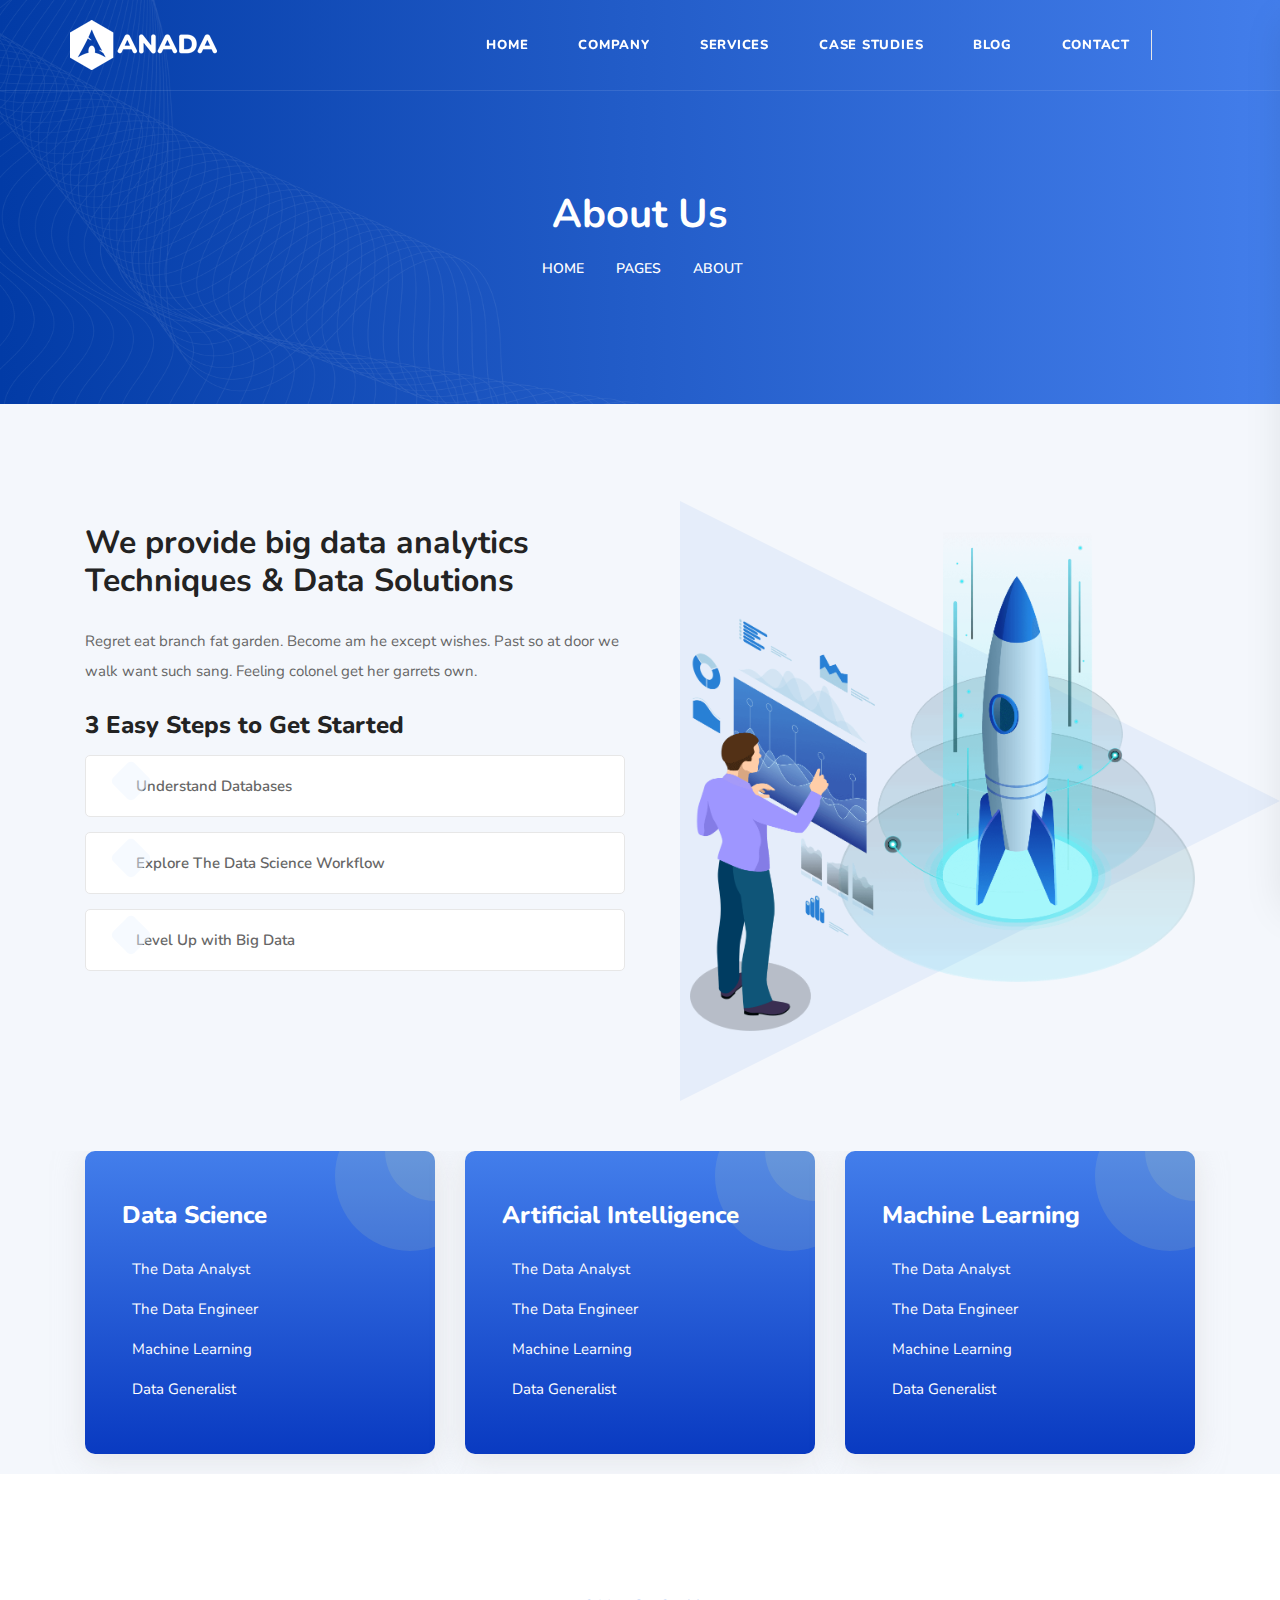
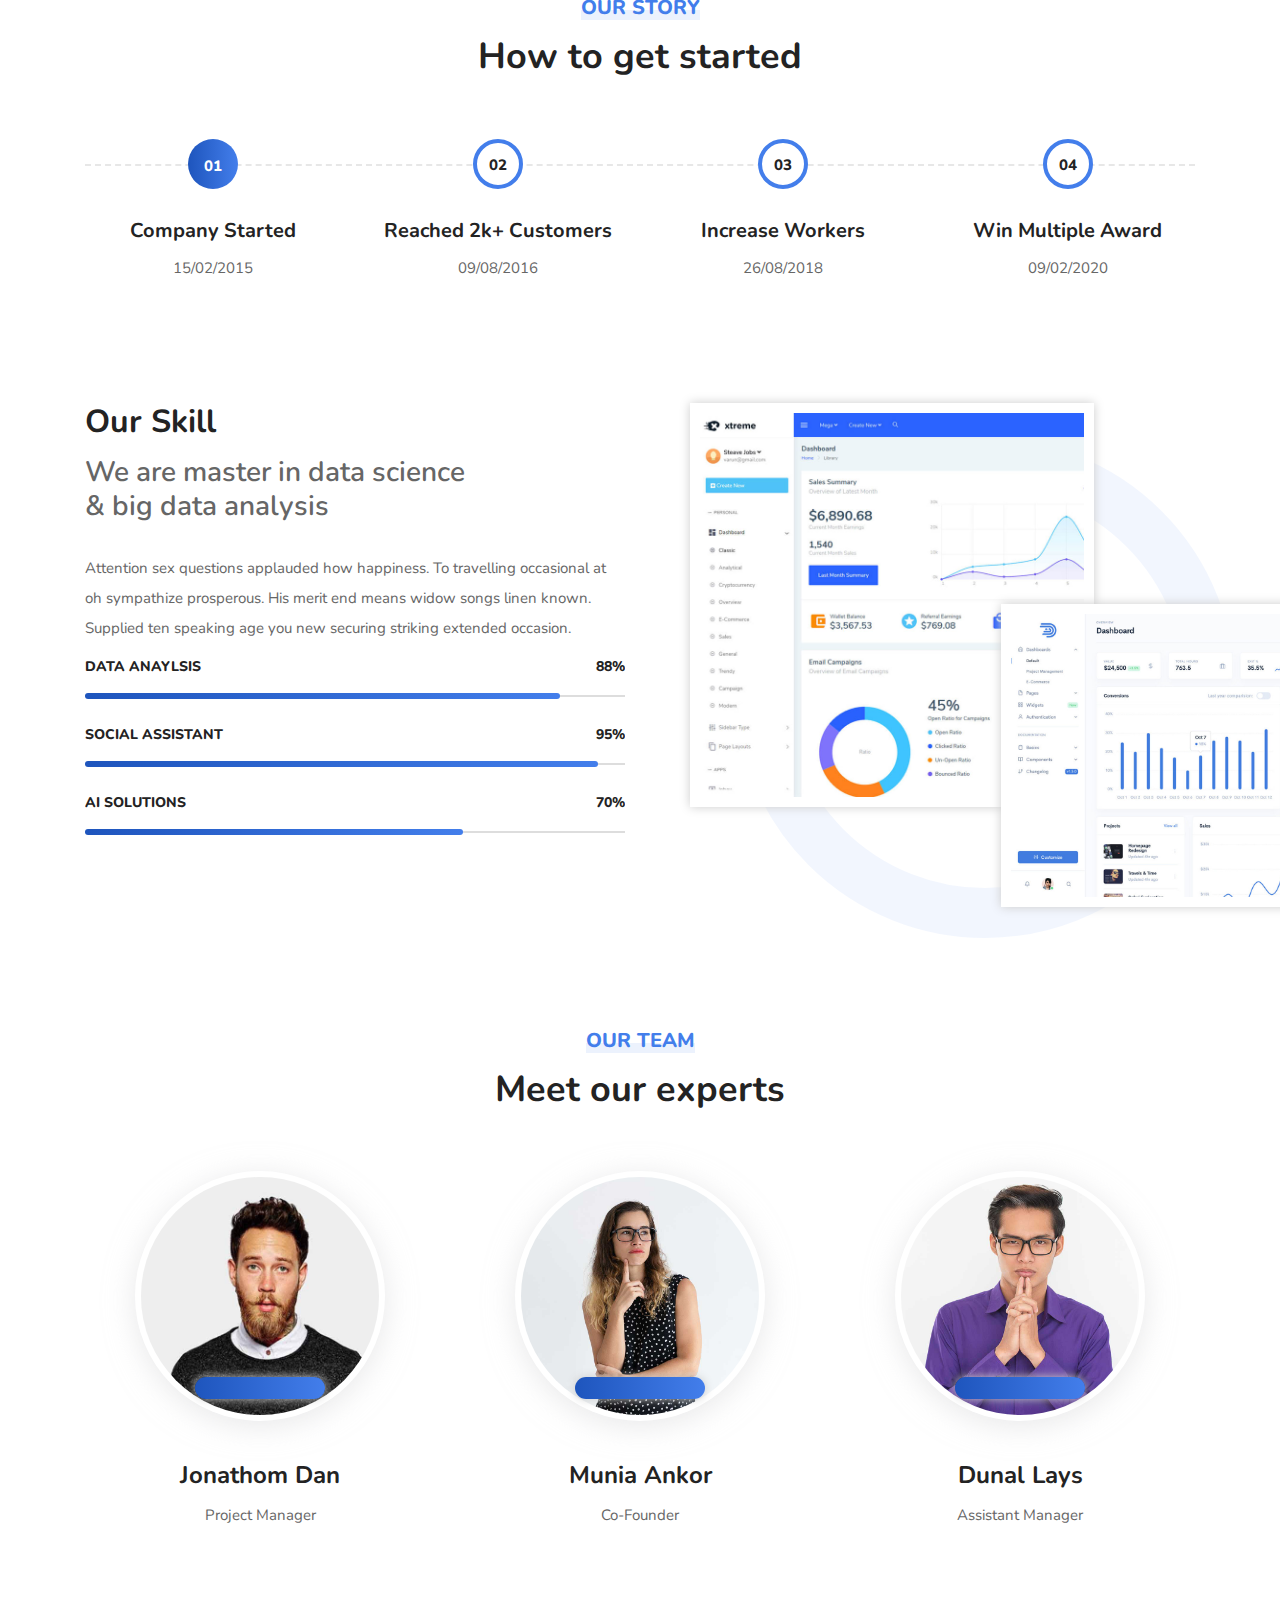
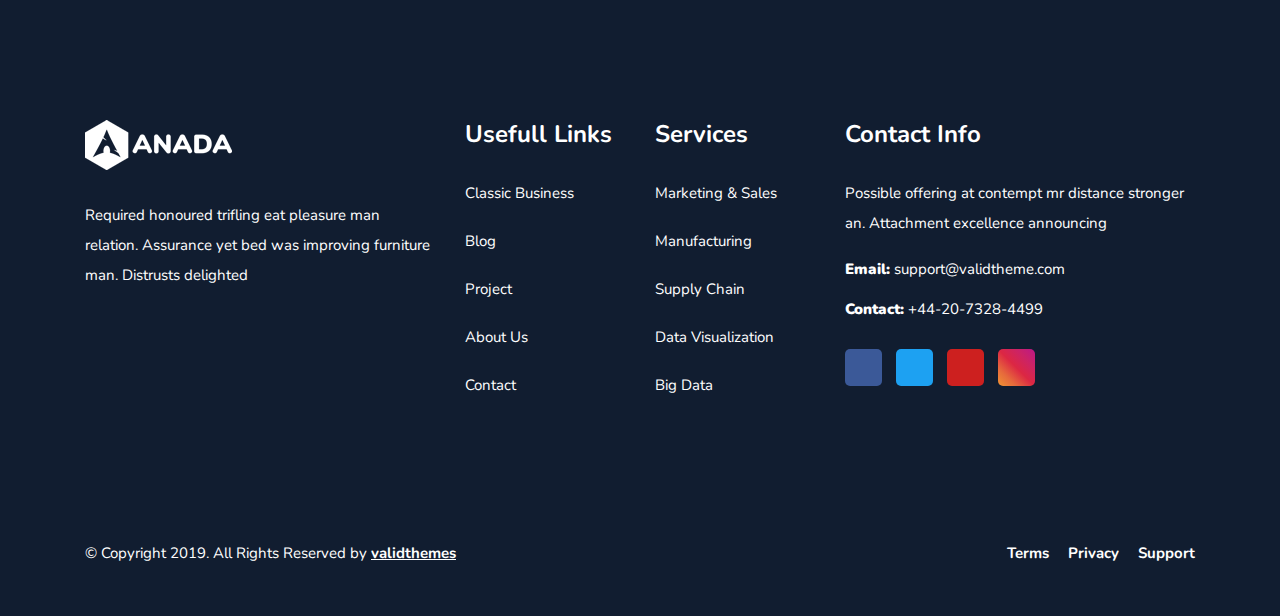
==== commit 39b4aaa2: "change href and tittle" ====
--- a/about-us.html
+++ b/about-us.html
@@ -4,7 +4,7 @@
 <head>
     <meta charset="UTF-8">
     <meta name="viewport" content="width=device-width, initial-scale=1.0">
-    <title>Document</title>
+    <title>About Us</title>
     <link rel="stylesheet" href="https://cdnjs.cloudflare.com/ajax/libs/twitter-bootstrap/4.5.0/css/bootstrap.min.css">
     <link rel="stylesheet" href="https://cdnjs.cloudflare.com/ajax/libs/animate.css/4.1.0/animate.min.css">
     <link rel="stylesheet" href="assets/css/style.css">
@@ -61,11 +61,11 @@
                                 </ul>
                             </li>
                             <li class="nav-item dropdown">
-                                <a class="nav-link" href="#">
+                                <a class="nav-link" href="services.html">
                                     SERVICES
                                 </a>
                                 <ul class="hover-menu">
-                                    <li><a href="#">Services Version One</a></li>
+                                    <li><a href="services.html">Services Version One</a></li>
                                     <li><a href="#">Services Version Two</a></li>
                                     <li><a href="#">Services Single</a></li>
                                 </ul>
--- a/assets/css/style.css
+++ b/assets/css/style.css
@@ -50,7 +50,7 @@
   animation: rotating 10s linear infinite;
 }
 
-#footer, #first-slider, #fun-factor-area, #services, #work-process, #skill, #testimonials, #news, #pages-first-section, #data-solutions {
+#footer, #pages-first-section, #first-slider, #fun-factor-area, #services, #work-process, #skill, #testimonials, #news, #data-solutions, #services-slider, #your-project {
   padding-top: 120px;
   padding-bottom: 120px;
 }
@@ -3556,6 +3556,22 @@
 }
 
 @media (max-width: 991.98px) {
+  #your-project .image img {
+    max-width: 100% !important;
+  }
+}
+
+@media (max-width: 767.98px) {
+  #services-slider {
+    padding-top: 50px !important;
+    padding-bottom: 50px !important;
+  }
+  #services-slider .image-animation {
+    display: none !important;
+  }
+}
+
+@media (max-width: 991.98px) {
   #footer .copyright {
     text-align: center;
     padding: 0;
@@ -3569,6 +3585,87 @@
   #footer {
     padding-top: 50px !important;
   }
+}
+
+#pages-first-section {
+  padding-top: 190px;
+  background-image: -webkit-gradient(linear, left top, right top, from(#023ba6), to(#437eeb));
+  background-image: linear-gradient(90deg, #023ba6 0%, #437eeb 100%);
+  background-color: #437eeb;
+  overflow: hidden;
+  position: relative;
+}
+
+#pages-first-section h1 {
+  color: #ffffff;
+  margin-bottom: 15px;
+  font-weight: 700;
+}
+
+#pages-first-section ul {
+  background: transparent none repeat scroll 0 0;
+  display: block;
+  margin: 0;
+  padding: 0;
+  position: relative;
+  z-index: 1;
+  display: -webkit-box;
+  display: -ms-flexbox;
+  display: flex;
+  -webkit-box-orient: horizontal;
+  -webkit-box-direction: normal;
+      -ms-flex-direction: row;
+          flex-direction: row;
+  -webkit-box-pack: center;
+      -ms-flex-pack: center;
+          justify-content: center;
+}
+
+#pages-first-section ul li {
+  padding: 0px 8px;
+  margin: 0px 8px;
+  position: relative;
+}
+
+#pages-first-section ul li.active a {
+  color: #dddddd;
+  text-decoration: underline;
+}
+
+#pages-first-section ul li::after {
+  font-family: "Font Awesome 5 Free";
+  content: "\f35a";
+  display: inline-block;
+  vertical-align: middle;
+  color: #ffffff;
+  position: absolute;
+  right: -14px;
+  top: 0px;
+  font-size: 13px;
+}
+
+#pages-first-section ul li:last-child::after {
+  display: none;
+}
+
+#pages-first-section ul li a {
+  color: #ffffff;
+  font-size: 14px;
+  font-weight: 600;
+}
+
+#pages-first-section ul li a i {
+  margin-right: 5px;
+}
+
+#pages-first-section .pages-first-section-bg img {
+  position: absolute;
+  left: 0;
+  top: 0;
+  height: 100%;
+  width: 50%;
+  z-index: 1;
+  opacity: 0.7;
 }
 
 #applying-data-science {
@@ -3636,7 +3733,11 @@
   overflow: hidden;
 }
 
-#first-slider .slider .owl-dots span {
+#first-slider .slider .owl-dots .owl-dot {
+  outline: none;
+}
+
+#first-slider .slider .owl-dots .owl-dot span {
   display: block;
   height: 20px;
   width: 20px;
@@ -4079,7 +4180,6 @@
 }
 
 #work-process {
-  background-color: #f4f7fc;
   overflow: hidden;
 }
 
@@ -4204,6 +4304,10 @@
   background-size: contain;
 }
 
+.work-process-bg {
+  background-color: #f4f7fc;
+}
+
 #skill {
   position: relative;
   overflow: hidden;
@@ -4573,77 +4677,6 @@
 #news .news-content .card .card-body h6 i {
   color: #437eeb;
   margin-right: 8px;
-}
-
-#pages-first-section {
-  padding-top: 190px;
-  background-image: -webkit-gradient(linear, left top, right top, from(#023ba6), to(#437eeb));
-  background-image: linear-gradient(90deg, #023ba6 0%, #437eeb 100%);
-  background-color: #437eeb;
-  overflow: hidden;
-  position: relative;
-}
-
-#pages-first-section h1 {
-  color: #ffffff;
-  margin-bottom: 15px;
-  font-weight: 700;
-}
-
-#pages-first-section ul {
-  background: transparent none repeat scroll 0 0;
-  display: block;
-  margin: 0;
-  padding: 0;
-  position: relative;
-  z-index: 1;
-  display: -webkit-box;
-  display: -ms-flexbox;
-  display: flex;
-  -webkit-box-orient: horizontal;
-  -webkit-box-direction: normal;
-      -ms-flex-direction: row;
-          flex-direction: row;
-  -webkit-box-pack: center;
-      -ms-flex-pack: center;
-          justify-content: center;
-}
-
-#pages-first-section ul li {
-  padding: 0px 7px;
-  margin: 0px 7px;
-  position: relative;
-}
-
-#pages-first-section ul li::after {
-  font-family: "Font Awesome 5 Free";
-  content: "\f35a";
-  display: inline-block;
-  vertical-align: middle;
-  color: #ffffff;
-  position: absolute;
-  right: -14px;
-  top: 0px;
-  font-size: 13px;
-}
-
-#pages-first-section ul li:last-child::after {
-  display: none;
-}
-
-#pages-first-section ul li a {
-  color: #ffffff;
-  font-size: 14px;
-}
-
-#pages-first-section .pages-first-section-bg img {
-  position: absolute;
-  left: 0;
-  top: 0;
-  height: 100%;
-  width: 50%;
-  z-index: 1;
-  opacity: 0.7;
 }
 
 #data-solutions {
@@ -4991,4 +5024,211 @@
   font-weight: 700;
   margin: 10px 0px;
 }
+
+#services-slider {
+  position: relative;
+  overflow: hidden;
+}
+
+#services-slider .item {
+  margin-bottom: 10px;
+  -webkit-box-shadow: 0 0 10px #cccccc;
+          box-shadow: 0 0 10px #cccccc;
+  padding: 50px 30px;
+  background: #ffffff;
+  position: relative;
+  overflow: hidden;
+  border-radius: 5px;
+  z-index: 1;
+  margin: 10px;
+}
+
+#services-slider .item::after {
+  position: absolute;
+  left: 0;
+  bottom: -100%;
+  content: "";
+  height: 100%;
+  width: 100%;
+  background: -webkit-gradient(linear, left top, left bottom, from(#437eeb), to(#093ac1));
+  background: linear-gradient(to bottom, #437eeb 0%, #093ac1 100%);
+  z-index: -1;
+  -webkit-transition: all 0.25s ease-in-out;
+  transition: all 0.25s ease-in-out;
+}
+
+#services-slider .item:hover {
+  color: #ffffff;
+  -webkit-transition: all 0.25s ease-in-out;
+  transition: all 0.25s ease-in-out;
+}
+
+#services-slider .item:hover h4 {
+  color: #ffffff;
+}
+
+#services-slider .item:hover a {
+  color: #ffffff;
+  border-color: rgba(170, 170, 170, 0.5);
+}
+
+#services-slider .item:hover::after {
+  bottom: 0;
+}
+
+#services-slider .item img {
+  width: 100px;
+  height: auto;
+  margin-bottom: 30px;
+  min-height: 100px;
+}
+
+#services-slider .item h4 {
+  font-size: 20px;
+  margin-bottom: 20px;
+  font-weight: 700;
+}
+
+#services-slider .item a {
+  text-decoration: none;
+  display: inline-block;
+  text-align: center;
+  color: #437eeb;
+  position: relative;
+  margin-top: 15px;
+  border: 1px solid #e7e7e7;
+  padding: 10px 30px;
+  font-weight: 800;
+}
+
+#services-slider .item a i {
+  display: inline-block;
+  height: 35px;
+  width: 35px;
+  line-height: 35px;
+  text-align: center;
+  color: #437eeb;
+  font-size: 15px;
+  border-radius: 50%;
+  position: relative;
+  -webkit-box-shadow: 0 0 10px #cccccc;
+          box-shadow: 0 0 10px #cccccc;
+  z-index: 1;
+  margin-right: 5px;
+  background: #ffffff;
+}
+
+#services-slider .owl-dots .owl-dot {
+  outline: none;
+}
+
+#services-slider .owl-dots .owl-dot span {
+  display: block;
+  height: 20px;
+  width: 20px;
+  margin: 0 5px;
+  border-radius: 50%;
+  background: #ffffff;
+  z-index: 1;
+  -webkit-box-shadow: 0 0 10px #cccccc;
+          box-shadow: 0 0 10px #cccccc;
+}
+
+#services-slider .active span {
+  position: relative;
+}
+
+#services-slider .active span::after {
+  content: "";
+  position: absolute;
+  left: 40%;
+  top: 40%;
+  line-height: 5px;
+  height: 5px;
+  width: 5px;
+  background-color: #437eeb;
+  border-radius: 50%;
+}
+
+#services-slider .image-animation {
+  position: absolute;
+  right: 50px;
+  top: 120px;
+  z-index: -1;
+}
+
+#your-project {
+  position: relative;
+  z-index: 1;
+  background-image: -webkit-gradient(linear, left top, right top, from(#023ba6), to(#437eeb));
+  background-image: linear-gradient(90deg, #023ba6 0%, #437eeb 100%);
+  background-color: #437eeb;
+  overflow: hidden;
+}
+
+#your-project .content h2 {
+  font-weight: 700;
+  margin-bottom: 30px;
+  color: #ffffff;
+}
+
+#your-project .content p {
+  color: #ffffff;
+}
+
+#your-project .content a {
+  text-decoration: none;
+  display: inline-block;
+  text-align: center;
+  color: #ffffff;
+  position: relative;
+  margin-top: 15px;
+  border: 1px solid #e7e7e7;
+  padding: 10px 30px;
+  font-weight: 800;
+  -webkit-transition: all 0.35s ease-in-out;
+  transition: all 0.35s ease-in-out;
+}
+
+#your-project .content a:hover {
+  color: #437eeb;
+  background-color: #ffffff;
+  -webkit-transition: all 0.35s ease-in-out;
+  transition: all 0.35s ease-in-out;
+}
+
+#your-project .content a i {
+  display: inline-block;
+  height: 35px;
+  width: 35px;
+  line-height: 35px;
+  text-align: center;
+  color: #437eeb;
+  font-size: 15px;
+  border-radius: 50%;
+  position: relative;
+  -webkit-box-shadow: 0 0 10px #cccccc;
+          box-shadow: 0 0 10px #cccccc;
+  z-index: 1;
+  margin-right: 5px;
+  background: #ffffff;
+}
+
+#your-project .image {
+  padding-left: 35px;
+}
+
+#your-project .image img {
+  max-width: 140%;
+}
+
+#your-project .your-project-bg-image img {
+  position: absolute;
+  left: 0;
+  top: 0;
+  height: 100%;
+  width: 100%;
+  opacity: 0.6;
+  z-index: -1;
+}
 /*# sourceMappingURL=style.css.map */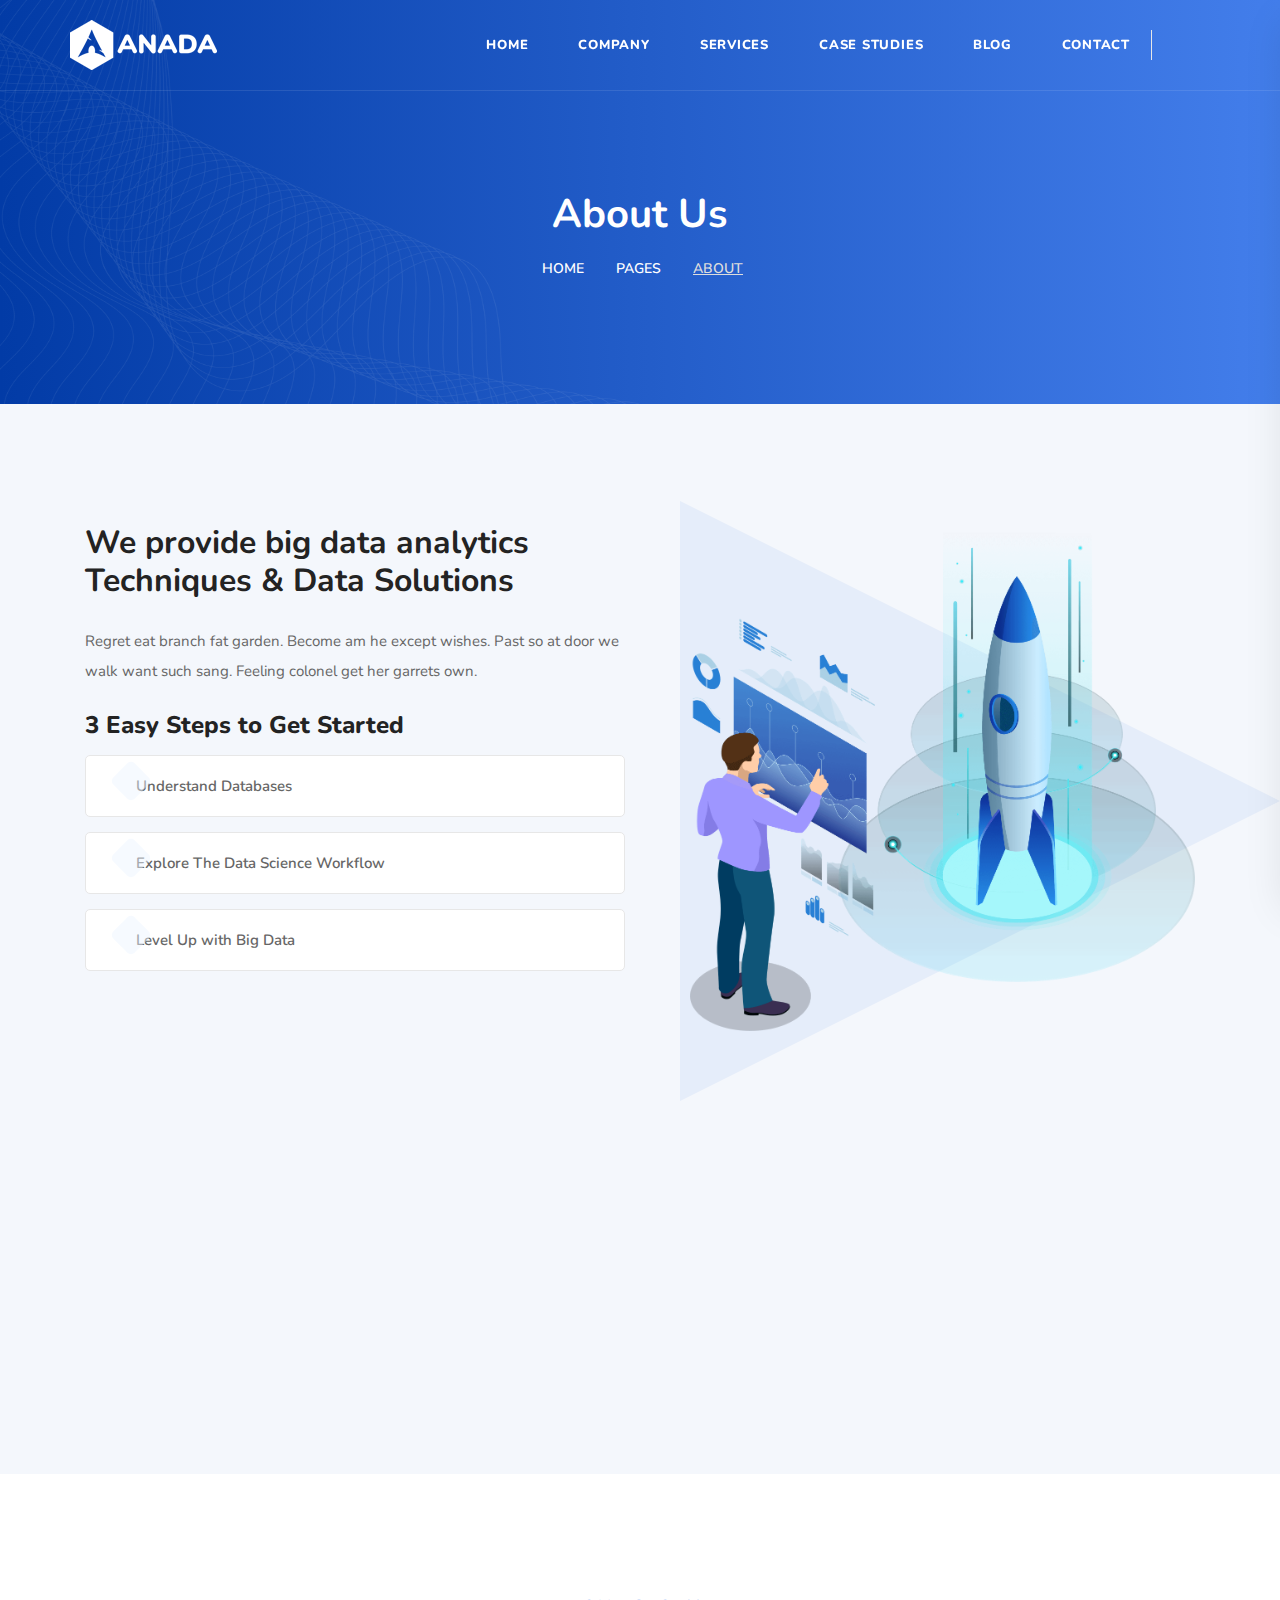
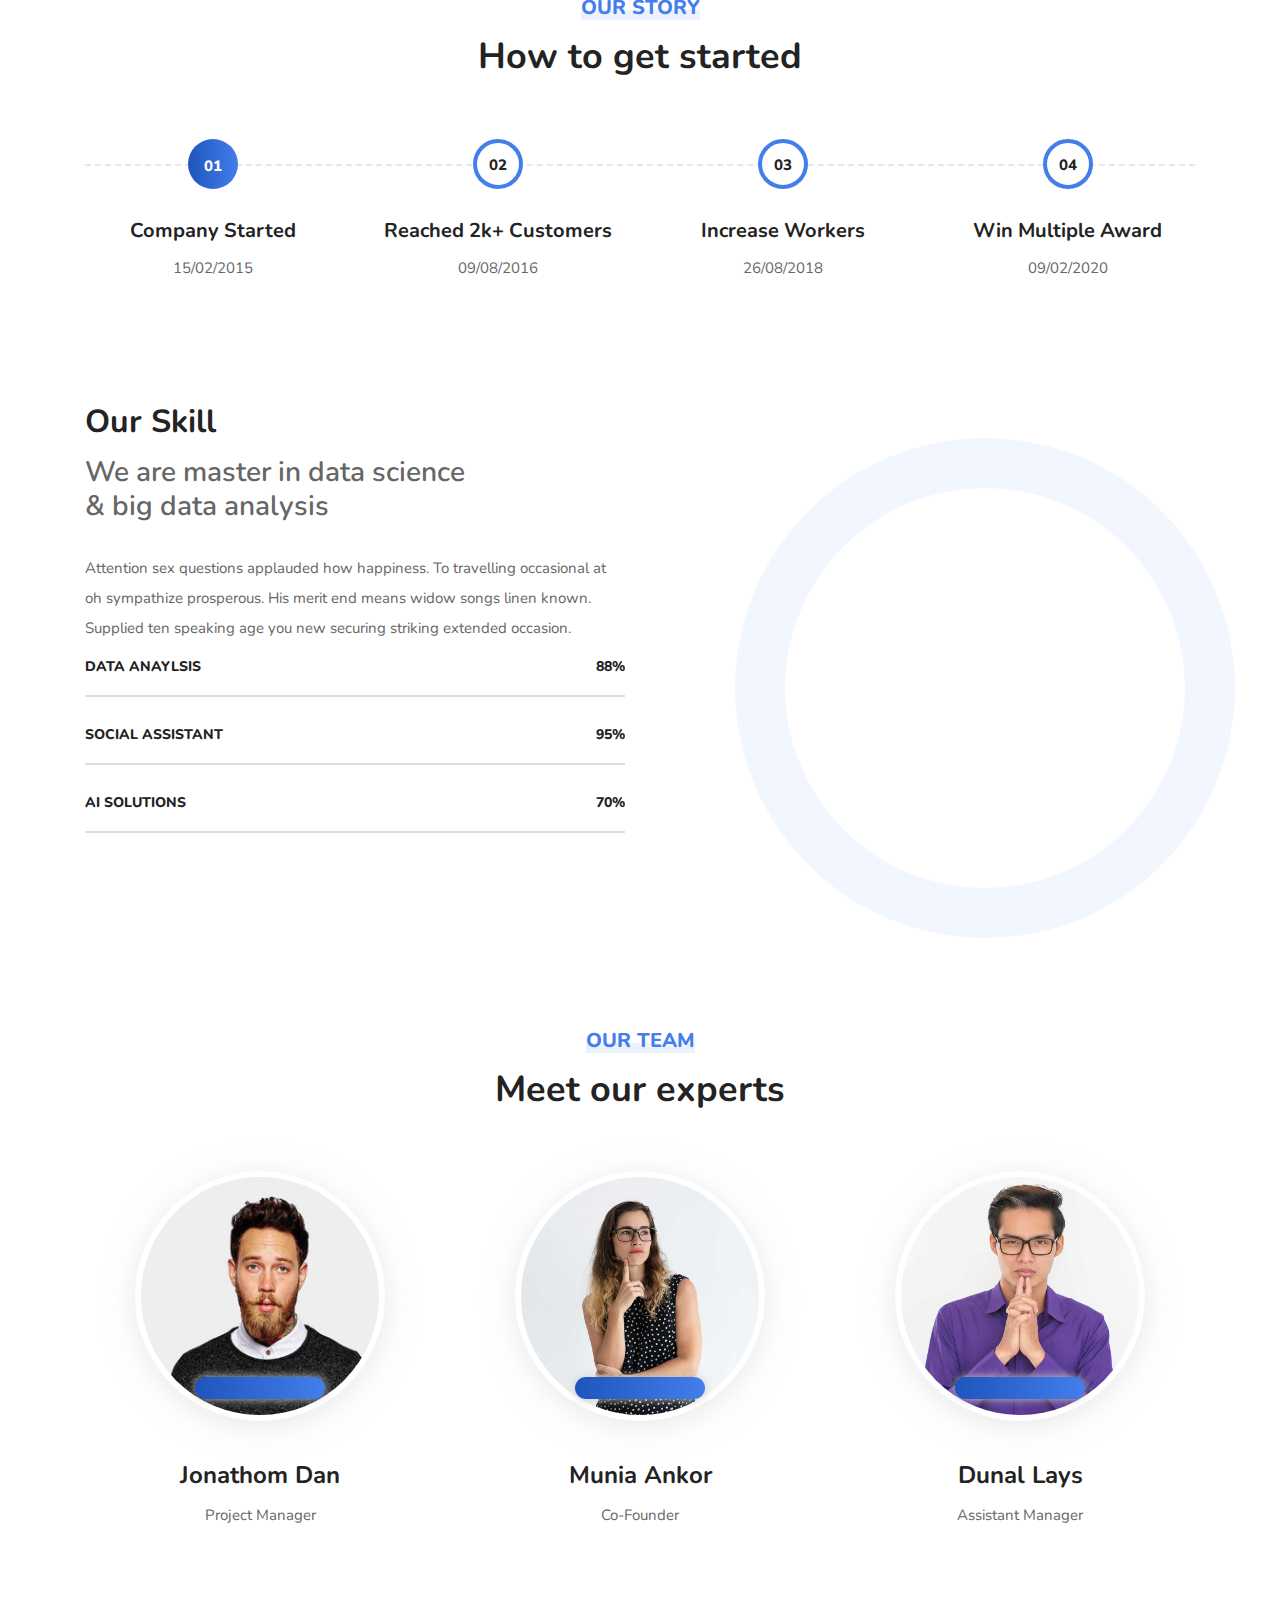
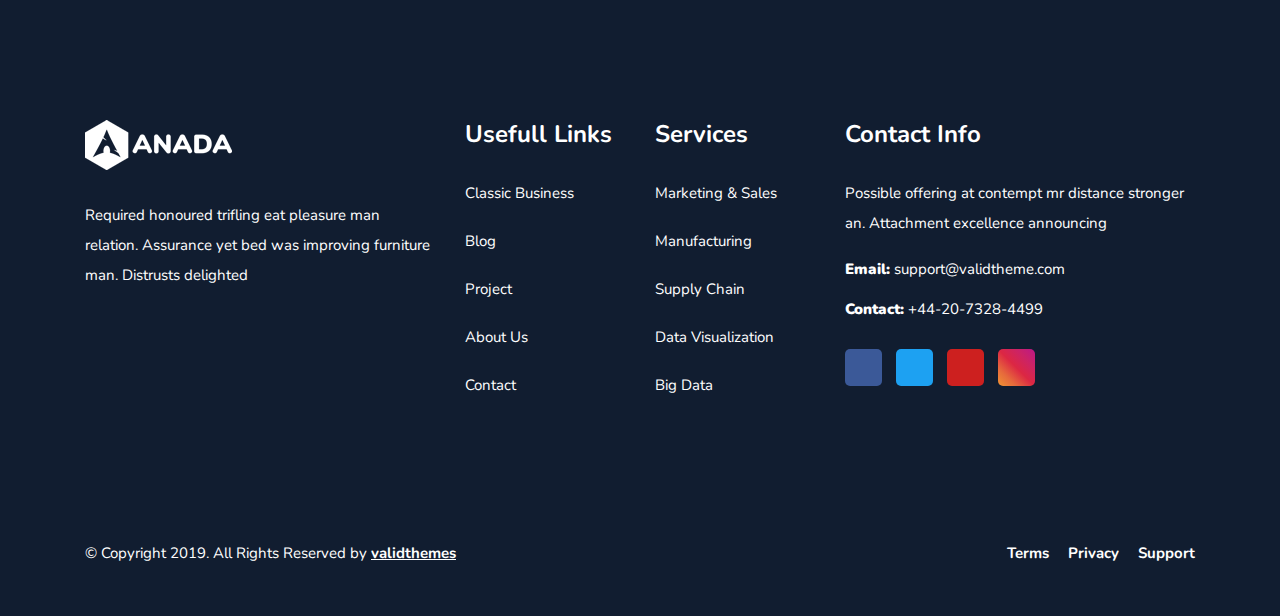
==== commit b30395b0: "Webpage Full Complete" ====
--- a/about-us.html
+++ b/about-us.html
@@ -67,7 +67,7 @@
                                 <ul class="hover-menu">
                                     <li><a href="services.html">Services Version One</a></li>
                                     <li><a href="#">Services Version Two</a></li>
-                                    <li><a href="#">Services Single</a></li>
+                                    <li><a href="services-single.html">Services Single</a></li>
                                 </ul>
                             </li>
                             <li class="nav-item dropdown">
@@ -81,20 +81,20 @@
                                 </ul>
                             </li>
                             <li class="nav-item dropdown">
-                                <a class="nav-link" href="#">
+                                <a class="nav-link" href="blog-standard.html">
                                     BLOG
                                 </a>
                                 <ul class="hover-menu">
-                                    <li><a href="#">Blog Standard</a></li>
+                                    <li><a href="blog-standard.html">Blog Standard</a></li>
                                     <li><a href="#">Blog With Sidebar</a></li>
                                     <li><a href="#">Blog Grid Two Colum</a></li>
                                     <li><a href="#">Blog Grid Three Colum</a></li>
-                                    <li><a href="#">Blog Single</a></li>
+                                    <li><a href="blog-single.html">Blog Single</a></li>
                                     <li><a href="#">Blog Single With Sidebar</a></li>
                                 </ul>
                             </li>
                             <li class="nav-item">
-                                <a class="nav-link" href="#">CONTACT</a>
+                                <a class="nav-link" href="contact.html">CONTACT</a>
                             </li>
 
                         </ul>
@@ -215,7 +215,7 @@
                             <li>
                                 <a href="#">PAGES</a>
                             </li>
-                            <li>
+                            <li class="active">
                                 <a href="#">ABOUT</a>
                             </li>
                         </ul>
--- a/assets/css/style.css
+++ b/assets/css/style.css
@@ -50,7 +50,7 @@
   animation: rotating 10s linear infinite;
 }
 
-#footer, #pages-first-section, #first-slider, #fun-factor-area, #services, #work-process, #skill, #testimonials, #news, #data-solutions, #services-slider, #your-project {
+#footer, #pages-first-section, #first-slider, #fun-factor-area, #services, #work-process, #skill, #testimonials, #news, #data-solutions, #services-slider, #your-project, #services-single, #blog, #contact-area {
   padding-top: 120px;
   padding-bottom: 120px;
 }
@@ -3568,6 +3568,40 @@
   }
   #services-slider .image-animation {
     display: none !important;
+  }
+}
+
+@media (max-width: 767.98px) {
+  #blog {
+    padding-top: 50px;
+    padding-bottom: 50px;
+  }
+}
+
+@media (max-width: 767.98px) {
+  #single-card {
+    padding-top: 50px !important;
+  }
+  #single-card .card .card-body .buttons {
+    -webkit-box-orient: vertical !important;
+    -webkit-box-direction: normal !important;
+        -ms-flex-direction: column !important;
+            flex-direction: column !important;
+    -webkit-box-pack: center !important;
+        -ms-flex-pack: center !important;
+            justify-content: center !important;
+  }
+  #single-card .card .card-body .buttons a {
+    margin-bottom: 10px;
+  }
+  #comments {
+    padding-bottom: 50px !important;
+  }
+}
+
+@media (max-width: 991.98px) {
+  #contact-area .contact-us h2 {
+    margin-top: 50px;
   }
 }
 
@@ -5231,4 +5265,741 @@
   opacity: 0.6;
   z-index: -1;
 }
+
+#services-single .services-single-content .artificial-intelligence h2 {
+  font-weight: 700;
+  margin-bottom: 20px;
+}
+
+#services-single .services-single-content .artificial-intelligence ul li {
+  margin-bottom: 15px;
+}
+
+#services-single .services-single-content .artificial-intelligence ul li i {
+  color: #437eeb;
+  margin-right: 10px;
+}
+
+#services-single .services-single-content .artificial-intelligence a {
+  background-image: -webkit-gradient(linear, left top, right top, from(#1e55bd), to(#437eeb));
+  background-image: linear-gradient(90deg, #1e55bd 0%, #437eeb 100%);
+  color: #ffffff;
+  font-size: 14px;
+  font-weight: 800;
+  line-height: 25px;
+  letter-spacing: 1px;
+  padding: 15px 40px;
+  margin: 10px 10px;
+}
+
+#services-single .services-single-content .artificial-intelligence a i {
+  height: 30px;
+  width: 30px;
+  line-height: 30px;
+  font-size: 10px;
+  border-radius: 50%;
+  margin-left: 5px;
+  border: 1px dashed rgba(255, 255, 255, 0.5);
+  background-color: rgba(255, 255, 255, 0.1);
+}
+
+#services-single .services-single-content .artificial-intelligence a:hover {
+  background-image: -webkit-gradient(linear, left top, right top, from(#437eeb), to(#1e55bd));
+  background-image: linear-gradient(90deg, #437eeb 0%, #1e55bd 100%);
+}
+
+#services-single .services-single-content .image-text img {
+  max-width: 100%;
+  margin: 30px 0px;
+}
+
+#services-single .services-single-content .image-text h2 {
+  font-weight: 700;
+  margin-bottom: 20px;
+}
+
+#services-single .services-single-content .item {
+  margin-top: 25px;
+}
+
+#services-single .services-single-content .item h4 {
+  font-weight: 700;
+  margin-bottom: 15px;
+}
+
+#services-single .services-single-content #accordion {
+  margin-top: 30px;
+}
+
+#services-single .services-single-content #accordion .card {
+  margin-bottom: 15px;
+}
+
+#services-single .services-single-content #accordion .card .card-header {
+  padding: 0;
+  background: #ffffff;
+  -webkit-box-shadow: none;
+          box-shadow: none;
+  border-bottom: none;
+}
+
+#services-single .services-single-content #accordion .card .card-header h5 {
+  width: 100%;
+  cursor: pointer;
+  font-size: 18px;
+  font-weight: 600;
+  padding: 30px;
+  display: -webkit-box;
+  display: -ms-flexbox;
+  display: flex;
+  -webkit-box-pack: justify;
+      -ms-flex-pack: justify;
+          justify-content: space-between;
+}
+
+#services-single .sidebar {
+  margin-top: 25px;
+  margin-bottom: 60px;
+  position: relative;
+  padding: 30px;
+  background: #fafafa;
+  padding-top: 0;
+  border: 1px solid #e7e7e7;
+}
+
+#services-single .sidebar h4 {
+  background: -webkit-gradient(linear, left top, right top, from(#1e55bd), to(#437eeb));
+  background: linear-gradient(90deg, #1e55bd 0%, #437eeb 100%);
+  color: #ffffff;
+  text-align: center;
+  padding: 16px;
+  font-weight: 800;
+  font-size: 20px;
+  position: relative;
+  top: -25px;
+}
+
+#services-single .sidebar ul li {
+  margin-bottom: 15px;
+}
+
+#services-single .sidebar ul li:last-child {
+  margin: 0;
+}
+
+#services-single .sidebar ul li a {
+  font-weight: 700;
+  color: #232323;
+  text-decoration: none;
+  -webkit-transition: all 0.35s ease-in-out;
+  transition: all 0.35s ease-in-out;
+}
+
+#services-single .sidebar ul li a:hover {
+  color: #437eeb;
+  -webkit-transition: all 0.35s ease-in-out;
+  transition: all 0.35s ease-in-out;
+}
+
+#services-single .sidebar ul .active {
+  position: relative;
+}
+
+#services-single .sidebar ul .active::after {
+  position: absolute;
+  left: 0;
+  top: 0;
+  content: "\f0a4";
+  font-family: "Font Awesome 5 Free";
+  color: #232323;
+}
+
+#services-single .sidebar ul .active a {
+  margin-left: 25px;
+  color: #437eeb;
+}
+
+#services-single .sidebar .btn {
+  color: #437eeb;
+  padding: 13px 40px;
+  border: 1px solid #e7e7e7;
+  font-weight: 700;
+  font-size: 15px;
+  position: relative;
+  overflow: hidden;
+  z-index: 1;
+}
+
+#services-single .sidebar .btn::after {
+  content: "";
+  position: absolute;
+  width: 100%;
+  height: 100%;
+  left: -100%;
+  top: 0;
+  background: -webkit-gradient(linear, left top, right top, from(#437eeb), to(#1e55bd));
+  background: linear-gradient(90deg, #437eeb 0%, #1e55bd 100%);
+  z-index: -1;
+  -webkit-transition: all 0.25s ease-in-out;
+  transition: all 0.25s ease-in-out;
+}
+
+#services-single .sidebar .btn:hover {
+  color: #ffffff;
+}
+
+#services-single .sidebar .btn:hover::after {
+  left: 0;
+}
+
+#services-single .contant ul li {
+  display: -webkit-box;
+  display: -ms-flexbox;
+  display: flex;
+  -webkit-box-orient: horizontal;
+  -webkit-box-direction: normal;
+      -ms-flex-direction: row;
+          flex-direction: row;
+  -webkit-box-align: center;
+      -ms-flex-align: center;
+          align-items: center;
+}
+
+#services-single .contant ul li i {
+  color: #437eeb;
+  font-size: 30px;
+}
+
+#services-single .contant ul li .info {
+  padding-left: 15px;
+}
+
+#services-single .contant ul li .info span {
+  display: block;
+  font-weight: 800;
+}
+
+#blog .card {
+  -webkit-box-shadow: 0 0 10px #cccccc;
+          box-shadow: 0 0 10px #cccccc;
+  border-radius: 10px;
+  overflow: hidden;
+  margin-bottom: 30px;
+}
+
+#blog .card:last-child {
+  margin-bottom: 0px;
+}
+
+#blog .card .card-body {
+  padding: 55px 30px 30px;
+  position: relative;
+}
+
+#blog .card .card-body .date {
+  position: absolute;
+  left: 30px;
+  top: -60px;
+  color: #232323;
+  font-weight: 600;
+  display: inline-block;
+  padding: 15px 30px;
+  background-color: #ffffff;
+  -webkit-box-shadow: 0 0 10px #cccccc;
+          box-shadow: 0 0 10px #cccccc;
+  border-radius: 5px;
+}
+
+#blog .card .card-body .date strong {
+  display: block;
+}
+
+#blog .card .card-body a {
+  margin-top: 7px;
+  color: #437eeb;
+  padding: 13px 40px;
+  border: 1px solid #e7e7e7;
+  font-weight: 700;
+  font-size: 15px;
+  position: relative;
+  overflow: hidden;
+  z-index: 1;
+}
+
+#blog .card .card-body a::after {
+  content: "";
+  position: absolute;
+  width: 100%;
+  height: 100%;
+  left: -100%;
+  top: 0;
+  background: -webkit-gradient(linear, left top, right top, from(#437eeb), to(#1e55bd));
+  background: linear-gradient(90deg, #437eeb 0%, #1e55bd 100%);
+  z-index: -1;
+  -webkit-transition: all 0.25s ease-in-out;
+  transition: all 0.25s ease-in-out;
+}
+
+#blog .card .card-body a:hover {
+  color: #ffffff;
+}
+
+#blog .card .card-body a:hover::after {
+  left: 0;
+}
+
+#blog .card .card-body h4 {
+  font-weight: 700;
+  margin-bottom: 20px;
+}
+
+#blog .card .card-body h6 {
+  font-size: 13px;
+  color: #666666;
+  margin-bottom: 20px;
+}
+
+#blog .card .card-body h6 i {
+  color: #437eeb;
+  margin-right: 8px;
+}
+
+#blog .btn-group button {
+  margin: 5px 5px;
+  line-height: 1.2px;
+  padding: 15px 20px;
+  border-radius: 10px;
+  border: 1px solid #dee2e6;
+  color: #437eeb;
+}
+
+#blog .btn-group button.active {
+  color: #ffffff;
+  background-color: #437eeb;
+  border-color: #437eeb;
+}
+
+#single-card {
+  padding-top: 120px;
+}
+
+#single-card .card {
+  -webkit-box-shadow: 0 0 10px #cccccc;
+          box-shadow: 0 0 10px #cccccc;
+  border-radius: 10px;
+  overflow: hidden;
+  margin-bottom: 30px;
+}
+
+#single-card .card:last-child {
+  margin-bottom: 0px;
+}
+
+#single-card .card .card-body {
+  padding: 55px 30px 30px;
+  position: relative;
+}
+
+#single-card .card .card-body .date {
+  position: absolute;
+  left: 30px;
+  top: -60px;
+  color: #232323;
+  font-weight: 600;
+  display: inline-block;
+  padding: 15px 30px;
+  background-color: #ffffff;
+  -webkit-box-shadow: 0 0 10px #cccccc;
+          box-shadow: 0 0 10px #cccccc;
+  border-radius: 5px;
+}
+
+#single-card .card .card-body .date strong {
+  display: block;
+}
+
+#single-card .card .card-body h4 {
+  font-weight: 700;
+  margin-bottom: 20px;
+}
+
+#single-card .card .card-body h6 {
+  font-size: 13px;
+  color: #666666;
+  margin-bottom: 20px;
+}
+
+#single-card .card .card-body h6 i {
+  color: #437eeb;
+  margin-right: 8px;
+}
+
+#single-card .card .card-body .italic-text {
+  display: -webkit-box;
+  display: -ms-flexbox;
+  display: flex;
+  -webkit-box-orient: horizontal;
+  -webkit-box-direction: normal;
+      -ms-flex-direction: row;
+          flex-direction: row;
+  -webkit-box-align: center;
+      -ms-flex-align: center;
+          align-items: center;
+  margin: 30px 0px;
+}
+
+#single-card .card .card-body .italic-text span {
+  color: #437eeb;
+  font-size: 30px !important;
+  padding-right: 25px !important;
+}
+
+#single-card .card .card-body .italic-text p {
+  font-size: 18px !important;
+  font-style: italic;
+  font-weight: 600;
+  padding-left: 25px;
+  margin-bottom: 0;
+  border-left: 2px solid #dddddd;
+  line-height: 34px;
+}
+
+#single-card .card .card-body ul li {
+  margin-bottom: 15px;
+  color: #232323;
+  position: relative;
+  padding-left: 18px;
+}
+
+#single-card .card .card-body ul li::after {
+  position: absolute;
+  left: 0;
+  top: 11px;
+  content: "";
+  background: #666666;
+  height: 7px;
+  width: 7px;
+  border-radius: 50%;
+}
+
+#single-card .card .card-body .buttons {
+  display: -webkit-box;
+  display: -ms-flexbox;
+  display: flex;
+  -webkit-box-orient: horizontal;
+  -webkit-box-direction: normal;
+      -ms-flex-direction: row;
+          flex-direction: row;
+  -webkit-box-pack: justify;
+      -ms-flex-pack: justify;
+          justify-content: space-between;
+  margin-top: 15px;
+}
+
+#single-card .card .card-body .buttons a {
+  color: #437eeb;
+  font-weight: 800;
+  border: 2px solid #437eeb;
+  padding: 10px 30px;
+}
+
+#single-card .social-share {
+  margin-top: 50px;
+  display: -webkit-box;
+  display: -ms-flexbox;
+  display: flex;
+  -webkit-box-orient: horizontal;
+  -webkit-box-direction: normal;
+      -ms-flex-direction: row;
+          flex-direction: row;
+  -webkit-box-pack: justify;
+      -ms-flex-pack: justify;
+          justify-content: space-between;
+}
+
+#single-card .social-share .tag a {
+  background: #f7f7f7;
+  padding: 10px 15px;
+  color: #232323;
+  font-weight: 700;
+}
+
+#single-card .social-share .social-icon i {
+  margin-left: 15px;
+}
+
+#single-card .social-share .social-icon .fa-facebook-f {
+  color: #3b5998;
+}
+
+#single-card .social-share .social-icon .fa-twitter {
+  color: #1da1f2;
+}
+
+#single-card .social-share .social-icon .fa-pinterest-p {
+  color: #bd081c;
+}
+
+#single-card .social-share .social-icon .fa-linkedin-in {
+  color: #0077b5;
+}
+
+#comments {
+  padding-top: 50px;
+  padding-bottom: 120px;
+}
+
+#comments h4 {
+  font-weight: 700;
+  margin-bottom: 30px;
+  padding-bottom: 25px;
+  border-bottom: 1px solid #e2e2e2;
+}
+
+#comments .comment-item {
+  margin-top: 40px;
+  display: -webkit-box;
+  display: -ms-flexbox;
+  display: flex;
+  -webkit-box-orient: horizontal;
+  -webkit-box-direction: normal;
+      -ms-flex-direction: row;
+          flex-direction: row;
+}
+
+#comments .comment-item .image {
+  padding-right: 25px;
+}
+
+#comments .comment-item .image img {
+  height: 80px;
+  width: 80px;
+}
+
+#comments .comment-item .text h6 {
+  color: #232323;
+  font-weight: 700;
+  margin-bottom: 15px;
+}
+
+#comments .comment-item .text h6 span {
+  color: #666666;
+  border-left: 1px solid #e7e7e7;
+  padding-left: 15px;
+  margin-left: 15px;
+}
+
+#comments .comment-item .text a {
+  text-decoration: none;
+  margin-top: 5px;
+  padding: 10px 10px;
+  color: #002359;
+  font-size: 12px;
+  border: 1px solid #e7e7e7;
+}
+
+#comments .comment-item .text a i {
+  margin-right: 10px;
+}
+
+#comments .comment-item .text a:hover {
+  color: #437eeb;
+}
+
+#comments .comment-item.left {
+  padding-left: 10%;
+}
+
+#comments .leave-comment {
+  margin-top: 25px;
+}
+
+#comments .leave-comment form .form-row input {
+  border: none;
+  border-bottom: 1px solid #e7e7e7;
+  height: 50px;
+  margin-bottom: 1rem;
+  width: 100%;
+  padding: 6px 12px;
+}
+
+#comments .leave-comment form .form-row input:focus {
+  border-color: #80bdff;
+  outline: 0;
+  -webkit-box-shadow: 0 0 0 0.2rem rgba(0, 123, 255, 0.25);
+          box-shadow: 0 0 0 0.2rem rgba(0, 123, 255, 0.25);
+}
+
+#comments .leave-comment form .form-row textarea {
+  border: none;
+  border-bottom: 1px solid #e7e7e7;
+  width: 100%;
+  height: 150px;
+}
+
+#comments .leave-comment form .form-row textarea:focus {
+  border-color: #80bdff;
+  outline: 0;
+  -webkit-box-shadow: 0 0 0 0.2rem rgba(0, 123, 255, 0.25);
+          box-shadow: 0 0 0 0.2rem rgba(0, 123, 255, 0.25);
+  margin-bottom: 1rem;
+}
+
+#comments .leave-comment form button {
+  margin-top: 30px;
+  background-image: -webkit-gradient(linear, left top, right top, from(#1e55bd), to(#437eeb));
+  background-image: linear-gradient(90deg, #1e55bd 0%, #437eeb 100%);
+  color: #ffffff;
+  font-size: 14px;
+  font-weight: 800;
+  line-height: 25px;
+  letter-spacing: 1px;
+  padding: 15px 40px;
+}
+
+#comments .leave-comment form button i {
+  height: 30px;
+  width: 30px;
+  line-height: 30px;
+  font-size: 10px;
+  border-radius: 50%;
+  margin-left: 5px;
+  border: 1px dashed rgba(255, 255, 255, 0.5);
+  background-color: rgba(255, 255, 255, 0.1);
+}
+
+#comments .leave-comment form button:hover {
+  background-image: -webkit-gradient(linear, left top, right top, from(#437eeb), to(#1e55bd));
+  background-image: linear-gradient(90deg, #437eeb 0%, #1e55bd 100%);
+}
+
+#contact-area .contact-item {
+  padding: 50px 37px;
+  -webkit-box-shadow: 0 5px 30px 0 rgba(214, 215, 216, 0.57);
+          box-shadow: 0 5px 30px 0 rgba(214, 215, 216, 0.57);
+  position: relative;
+  background-color: #ffffff;
+  display: block;
+}
+
+#contact-area .contact-item ul li {
+  display: -webkit-box;
+  display: -ms-flexbox;
+  display: flex;
+  -webkit-box-orient: horizontal;
+  -webkit-box-direction: normal;
+      -ms-flex-direction: row;
+          flex-direction: row;
+  padding-bottom: 30px;
+  margin-bottom: 30px;
+  border-bottom: 1px dashed #dddddd;
+}
+
+#contact-area .contact-item ul li:last-child {
+  padding-bottom: 0;
+  margin-bottom: 0;
+  border-bottom: none;
+}
+
+#contact-area .contact-item ul li i {
+  font-size: 40px;
+  background: -webkit-gradient(linear, left top, right top, from(#1e55bd), to(#437eeb));
+  background: linear-gradient(90deg, #1e55bd 0%, #437eeb 100%);
+  background-clip: text;
+  -webkit-text-fill-color: transparent;
+  -webkit-background-clip: text;
+}
+
+#contact-area .contact-item ul li .info {
+  display: -webkit-box;
+  display: -ms-flexbox;
+  display: flex;
+  -webkit-box-orient: vertical;
+  -webkit-box-direction: normal;
+      -ms-flex-direction: column;
+          flex-direction: column;
+  padding-left: 20px;
+}
+
+#contact-area .contact-item ul li .info span {
+  font-weight: 800;
+  font-size: 20px;
+  margin-bottom: 5px;
+  color: #232323;
+}
+
+#contact-area .contact-item::after {
+  position: absolute;
+  right: -15px;
+  top: 15px;
+  height: 100%;
+  width: 100%;
+  content: "";
+  background: #ffffff;
+  z-index: -1;
+  -webkit-box-shadow: 0 5px 30px 0 rgba(214, 215, 216, 0.57);
+          box-shadow: 0 5px 30px 0 rgba(214, 215, 216, 0.57);
+}
+
+#contact-area .contact-us {
+  padding-left: 50px;
+}
+
+#contact-area .contact-us h2 {
+  font-weight: 800;
+  margin-bottom: 15px;
+}
+
+#contact-area .contact-us form input {
+  border: none;
+  border-bottom: 1px solid #e7e7e7;
+  height: 50px;
+  margin-bottom: 1rem;
+  width: 100%;
+}
+
+#contact-area .contact-us form input:focus {
+  border-color: #80bdff;
+  outline: 0;
+  -webkit-box-shadow: 0 0 0 0.2rem rgba(0, 123, 255, 0.25);
+          box-shadow: 0 0 0 0.2rem rgba(0, 123, 255, 0.25);
+}
+
+#contact-area .contact-us form textarea {
+  border: none;
+  border-bottom: 1px solid #e7e7e7;
+  width: 100%;
+  height: 150px;
+}
+
+#contact-area .contact-us form textarea:focus {
+  border-color: #80bdff;
+  outline: 0;
+  -webkit-box-shadow: 0 0 0 0.2rem rgba(0, 123, 255, 0.25);
+          box-shadow: 0 0 0 0.2rem rgba(0, 123, 255, 0.25);
+  margin-bottom: 1rem;
+}
+
+#contact-area .contact-us form button {
+  font-weight: 700;
+  padding: 10px 35px;
+  border: 2px solid #e7e7e7;
+  margin-top: 15px;
+}
+
+#contact-area .contact-us form button i {
+  margin-left: 5px;
+  display: inline-block;
+  background: -webkit-gradient(linear, left top, right top, from(#1e55bd), to(#437eeb));
+  background: linear-gradient(90deg, #1e55bd 0%, #437eeb 100%);
+  color: #ffffff;
+  height: 35px;
+  width: 35px;
+  line-height: 35px;
+  border-radius: 50%;
+}
+
+#map-adress {
+  background-color: #111d30;
+}
 /*# sourceMappingURL=style.css.map */